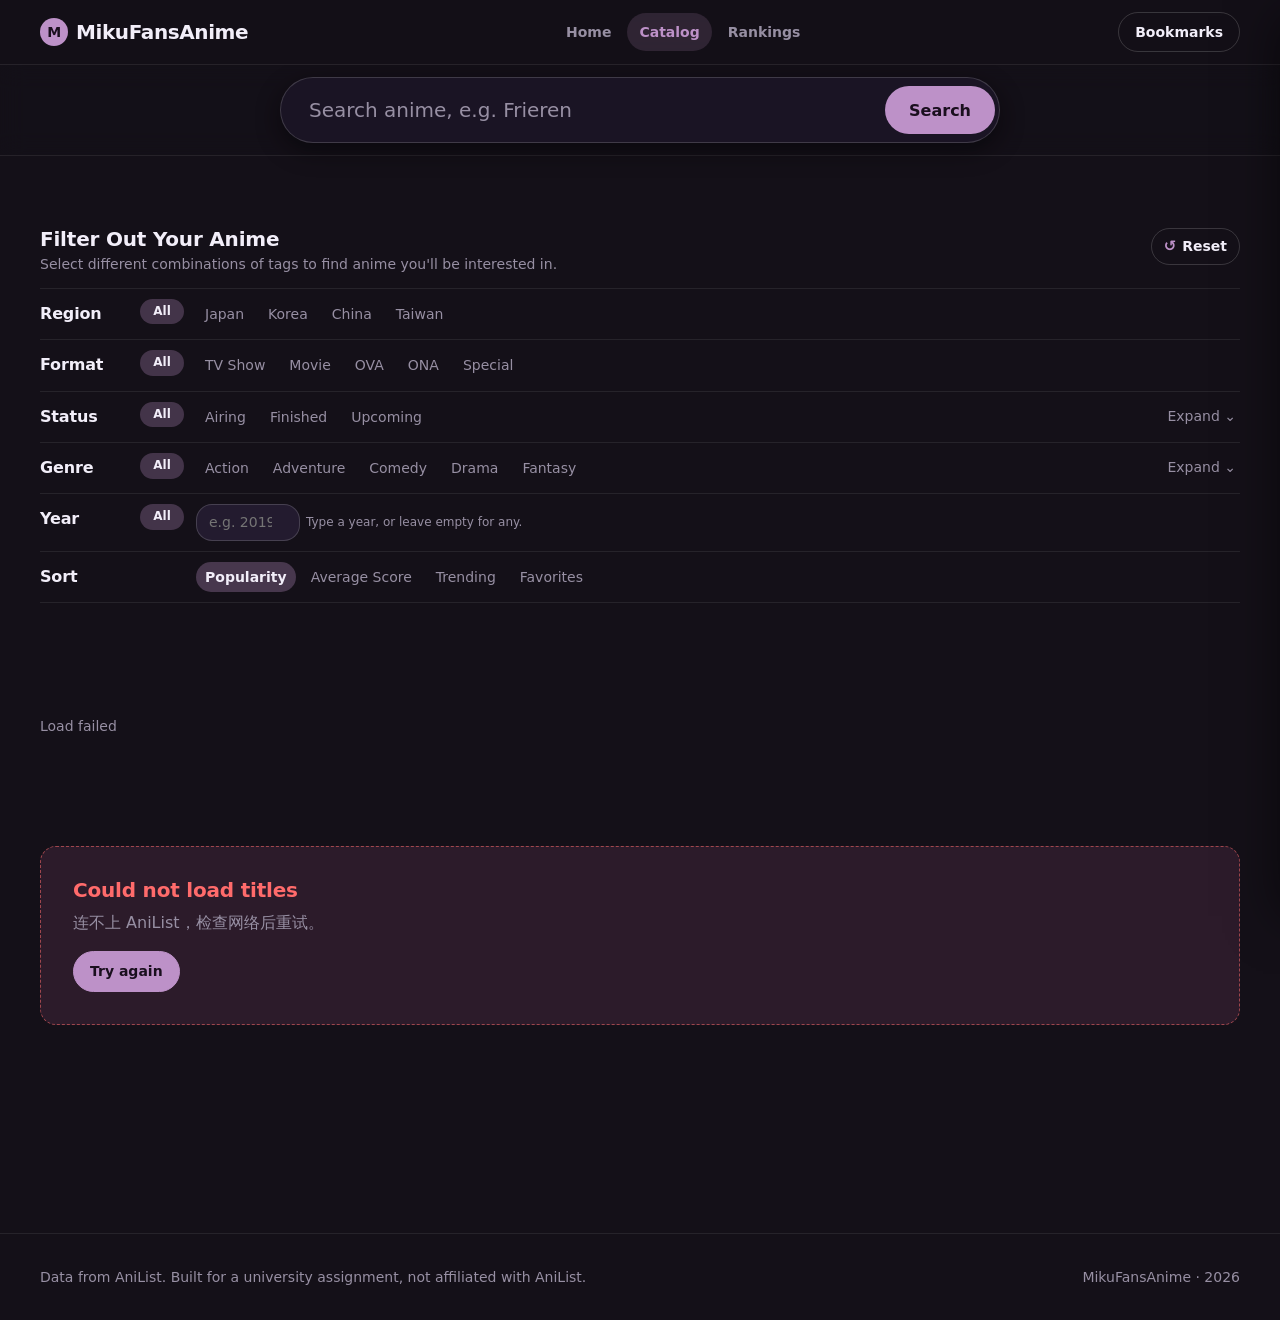
==== catalog.html @ da984020 "GSAP" ====
<!doctype html>
<html lang="en">
  <head>
    <meta charset="utf-8" />
    <meta name="viewport" content="width=device-width, initial-scale=1" />
    <title>Catalog · MikuFansAnime</title>
    <meta
      name="description"
      content="Search and filter anime by region, format, status, genre and year — live from AniList."
    />
    <link rel="stylesheet" href="css/tokens.css" />
    <link rel="stylesheet" href="css/style.css" />
  </head>
  <body>
    <a class="skip-link" href="#main">Skip to content</a>

    <!-- ============================================================ 顶栏（与首页同一套） -->
    <header class="site-header">
      <div class="site-header__inner">
        <a class="brand" href="index.html">
          <span class="brand__mark" aria-hidden="true">M</span>
          MikuFansAnime
        </a>

        <nav class="site-nav" aria-label="Main">
          <a class="site-nav__link" href="index.html">Home</a>
          <a class="site-nav__link" href="catalog.html" aria-current="page"
            >Catalog</a
          >
          <a class="site-nav__link" href="rankings.html">Rankings</a>
        </nav>

        <div class="header-actions">
          <button
            class="btn"
            type="button"
            id="open-bookmarks"
            aria-expanded="false"
            aria-controls="bookmark-drawer"
          >
            Bookmarks
          </button>
        </div>
      </div>
    </header>

    <!-- ============================================================ 搜索条
       首页那条是导航入口（action="catalog.html"），这里是真的搜索框。 -->
    <div class="search-bar">
      <div class="container">
        <form class="search" action="catalog.html" method="get" role="search">
          <label class="search__label" for="q">Search anime</label>
          <input
            class="search__input"
            id="q"
            name="q"
            type="search"
            placeholder="Search anime, e.g. Frieren"
            autocomplete="off"
          />
          <button class="search__submit" type="submit">Search</button>
        </form>
      </div>
    </div>

    <main id="main" class="container">
      <!-- ==================================================== 筛选区
        结构照 Figma HiFi「Filter Out Your Anime」：每行 = 组名 + All + 选项值，
        长行（Genre）折叠，Reset 在右上角。组名和值是两列，值不用胶囊边框。

        filters.js 在这一个容器上做事件委托：
          button[data-value]  → 选中该值，同组其它项 aria-pressed=false
          button[data-all]    → 清空这一组
          button[data-expand] → 切 aria-expanded + 行上的 data-expanded（不发请求）
          #year (input)       → 监听 change，不是 click
      -->
      <section class="filters" id="filters" aria-labelledby="filters-title">
        <div class="filters__head">
          <div class="filters__intro">
            <h1 class="filters__title" id="filters-title">
              Filter Out Your Anime
            </h1>
            <p class="filters__lede">
              Select different combinations of tags to find anime you'll be
              interested in.
            </p>
          </div>
          <button class="filters__reset" type="button" id="reset-filters">
            <span class="filters__reset-icon" aria-hidden="true">↺</span> Reset
          </button>
        </div>

        <div class="filters__row" data-group="country">
          <span class="filters__label" id="label-country">Region</span>
          <button
            class="filters__all"
            type="button"
            data-all="country"
            aria-pressed="true"
          >
            All
          </button>
          <div
            class="filters__options"
            role="group"
            aria-labelledby="label-country"
          >
            <button class="opt" type="button" data-value="JP" aria-pressed="false">Japan</button>
            <button class="opt" type="button" data-value="KR" aria-pressed="false">Korea</button>
            <button class="opt" type="button" data-value="CN" aria-pressed="false">China</button>
            <button class="opt" type="button" data-value="TW" aria-pressed="false">Taiwan</button>
          </div>
        </div>

        <div class="filters__row" data-group="format">
          <span class="filters__label" id="label-format">Format</span>
          <button
            class="filters__all"
            type="button"
            data-all="format"
            aria-pressed="true"
          >
            All
          </button>
          <div
            class="filters__options"
            role="group"
            aria-labelledby="label-format"
          >
            <button class="opt" type="button" data-value="TV" aria-pressed="false">TV Show</button>
            <button class="opt" type="button" data-value="MOVIE" aria-pressed="false">Movie</button>
            <button class="opt" type="button" data-value="OVA" aria-pressed="false">OVA</button>
            <button class="opt" type="button" data-value="ONA" aria-pressed="false">ONA</button>
            <button class="opt" type="button" data-value="SPECIAL" aria-pressed="false">Special</button>
          </div>
        </div>

        <div
          class="filters__row"
          data-group="status"
          data-collapsible="3"
          data-expanded="false"
        >
          <span class="filters__label" id="label-status">Status</span>
          <button
            class="filters__all"
            type="button"
            data-all="status"
            aria-pressed="true"
          >
            All
          </button>
          <div
            class="filters__options"
            role="group"
            aria-labelledby="label-status"
          >
            <button class="opt" type="button" data-value="RELEASING" aria-pressed="false">Airing</button>
            <button class="opt" type="button" data-value="FINISHED" aria-pressed="false">Finished</button>
            <button class="opt" type="button" data-value="NOT_YET_RELEASED" aria-pressed="false">Upcoming</button>
            <button class="opt" type="button" data-value="CANCELLED" aria-pressed="false">Cancelled</button>
          </div>
          <button
            class="filters__expand"
            type="button"
            data-expand="status"
            aria-expanded="false"
            aria-controls="label-status"
          >
            Expand <span class="filters__caret" aria-hidden="true">⌄</span>
          </button>
        </div>

        <!-- Genre 是长行：前 8 个直接显示，其余折叠。折叠是纯 CSS 的
             （data-expanded="false" 时 :nth-child(n+9) 隐藏），JS 只切属性。 -->
        <div
          class="filters__row"
          data-group="genre"
          data-collapsible="5"
          data-expanded="false"
        >
          <span class="filters__label" id="label-genre">Genre</span>
          <button
            class="filters__all"
            type="button"
            data-all="genre"
            aria-pressed="true"
          >
            All
          </button>
          <div
            class="filters__options"
            role="group"
            aria-labelledby="label-genre"
          >
            <button class="opt" type="button" data-value="Action" aria-pressed="false">Action</button>
            <button class="opt" type="button" data-value="Adventure" aria-pressed="false">Adventure</button>
            <button class="opt" type="button" data-value="Comedy" aria-pressed="false">Comedy</button>
            <button class="opt" type="button" data-value="Drama" aria-pressed="false">Drama</button>
            <button class="opt" type="button" data-value="Fantasy" aria-pressed="false">Fantasy</button>
            <button class="opt" type="button" data-value="Mystery" aria-pressed="false">Mystery</button>
            <button class="opt" type="button" data-value="Romance" aria-pressed="false">Romance</button>
            <button class="opt" type="button" data-value="Sci-Fi" aria-pressed="false">Sci-Fi</button>
            <button class="opt" type="button" data-value="Slice of Life" aria-pressed="false">Slice of Life</button>
            <button class="opt" type="button" data-value="Sports" aria-pressed="false">Sports</button>
            <button class="opt" type="button" data-value="Supernatural" aria-pressed="false">Supernatural</button>
            <button class="opt" type="button" data-value="Mecha" aria-pressed="false">Mecha</button>
            <button class="opt" type="button" data-value="Music" aria-pressed="false">Music</button>
            <button class="opt" type="button" data-value="Horror" aria-pressed="false">Horror</button>
            <button class="opt" type="button" data-value="Psychological" aria-pressed="false">Psychological</button>
            <button class="opt" type="button" data-value="Thriller" aria-pressed="false">Thriller</button>
          </div>
          <button
            class="filters__expand"
            type="button"
            data-expand="genre"
            aria-expanded="false"
            aria-controls="label-genre"
          >
            Expand <span class="filters__caret" aria-hidden="true">⌄</span>
          </button>
        </div>

        <!-- 年份故意偏离设计稿：稿里是 2026→2005 一长串 + Expand，
             PRD 评审第 19 条要求「year selection → type-in box instead of list」。
             这是 20 条评论之一，不改就是「未回应 PRD 反馈」上限 69%。 -->
        <div class="filters__row" data-group="year">
          <span class="filters__label" id="label-year">Year</span>
          <button
            class="filters__all"
            type="button"
            data-all="year"
            aria-pressed="true"
          >
            All
          </button>
          <div class="filters__options" role="group" aria-labelledby="label-year">
            <label class="visually-hidden" for="year"
              >Release year, four digits</label
            >
            <input
              class="filters__number"
              id="year"
              type="number"
              inputmode="numeric"
              min="1960"
              max="2026"
              step="1"
              placeholder="e.g. 2019"
            />
            <span class="filters__hint">Type a year, or leave empty for any.</span>
          </div>
        </div>

        <!-- Sort 没有可用的 All：它总有一个值（默认 Popularity） -->
        <div class="filters__row" data-group="sort">
          <span class="filters__label" id="label-sort">Sort</span>
          <span class="filters__all is-static" aria-hidden="true">All</span>
          <div class="filters__options" role="group" aria-labelledby="label-sort">
            <button class="opt" type="button" data-value="popular" aria-pressed="true">Popularity</button>
            <button class="opt" type="button" data-value="score" aria-pressed="false">Average Score</button>
            <button class="opt" type="button" data-value="trending" aria-pressed="false">Trending</button>
            <button class="opt" type="button" data-value="favourites" aria-pressed="false">Favorites</button>
          </div>
        </div>
      </section>

      <!-- 结果头：条数（role=status，筛选后读屏也能听到变化） -->
      <div class="catalog-head">
        <p
          class="result-count"
          id="result-count"
          role="status"
          aria-live="polite"
        >
          Loading…
        </p>
      </div>

      <!-- 渲染进这个 .grid；四态用 data-state 表达（loading / success / error / empty） -->
      <div
        class="grid"
        id="catalog-grid"
        data-state="loading"
        aria-busy="true"
      ></div>

      <div class="load-more-wrap">
        <button class="btn load-more" type="button" id="load-more" hidden>
          Load more
        </button>
      </div>
    </main>

    <footer class="site-footer">
      <div class="container site-footer__inner">
        <p>
          Data from <a href="https://anilist.co" rel="noopener">AniList</a>.
          Built for a university assignment, not affiliated with AniList.
        </p>
        <p>MikuFansAnime · 2026</p>
      </div>
    </footer>

    <!-- 收藏抽屉结构同首页；行为在 js/bookmarks.js -->
    <aside
      class="drawer"
      id="bookmark-drawer"
      data-open="false"
      aria-labelledby="drawer-title"
      inert
    >
      <div class="drawer__head">
        <h2 class="drawer__title" id="drawer-title">Bookmarks</h2>
        <button class="btn drawer__close" type="button" id="close-bookmarks">
          Close
        </button>
      </div>
      <ul class="drawer__list" id="bookmark-list">
        <li class="drawer__empty">
          Nothing saved yet. Tap Bookmark on any card.
        </li>
      </ul>
    </aside>
    <button
      class="drawer-backdrop"
      type="button"
      id="bookmark-backdrop"
      aria-label="Close bookmarks"
      hidden
    ></button>

    <nav class="tabbar" aria-label="Mobile">
      <a class="tabbar__item" href="index.html">
        <span class="tabbar__icon" aria-hidden="true">◆</span>
        Home
      </a>
      <a class="tabbar__item" href="catalog.html" aria-current="page">
        <span class="tabbar__icon" aria-hidden="true">▤</span>
        Catalog
      </a>
      <a class="tabbar__item" href="rankings.html">
        <span class="tabbar__icon" aria-hidden="true">▮</span>
        Rankings
      </a>
      <button class="tabbar__item" type="button" id="open-bookmarks-tab">
        <span class="tabbar__icon" aria-hidden="true">★</span>
        Saved
      </button>
    </nav>

    <!-- catalog.js pulls in filters.js and bookmarks.js, so this is the only
         module the page needs; a second tag would boot the same graph twice. -->
    <script src="vendor/gsap.min.js"></script>
    <script src="vendor/ScrollTrigger.min.js"></script>
    <script src="vendor/MotionPathPlugin.min.js"></script>
    <script src="vendor/Draggable.min.js"></script>
    <script type="module" src="js/motion.js"></script>
    <script type="module" src="js/catalog.js"></script>
  </body>
</html>
---- css/tokens.css ----
/* css/tokens.css —— 设计 token（S2 骨架）
 * 只放「值」，不放任何选择器以外的规则。改视觉先改这里，别去 style.css 里翻魔法数。
 * 8px 间距刻度；正文色 #978FA3 来自 PLAN.md:103（与 Handoff 一致）。
 * 断点写死在媒体查询里（CSS 变量不能用在媒体查询条件中）：<600 移动 / 600–991 平板 / ≥992 桌面。
 */

:root {
  /* ---- 颜色角色（对齐已交 PRD / Figma 设计系统：bg #141018 / surface #1A1424 / accent #BD91C8）---- */
  --bg: #141018; /* 页面底色 */
  --bg-soft: #17121F; /* 分段底色（hero 下方过渡），落在 bg 与 surface 之间 */
  --surface: #1A1424; /* 卡片、面板 */
  --surface-2: #231B2F; /* 悬停、输入框，比 surface 提一档 */
  --line: rgba(255, 255, 255, 0.08);
  --line-strong: rgba(255, 255, 255, 0.16);

  --text: #f2eef9; /* 主文字：标题、正文重点 */
  --text-muted: #978fa3; /* 正文 / 次要信息（PLAN.md:103 指定，与 bg/surface 均 ≥ 4.5:1） */
  --text-dim: #6f6880; /* 占位、禁用 */

  --accent: #BD91C8; /* 主强调：按钮、分数、当前页（PRD accent） */
  --accent-soft: rgba(189, 145, 200, 0.16);
  --accent-ink: #1A0F1E; /* 强调色上的文字：深墨，保证对比 */
  --focus: #8b7bf7; /* 焦点环，别跟强调色混用 */
  --ok: #4ec9a4;
  --warn: #f0b456;
  --danger: #ff6b6b;

  /* ---- 间距（8px 刻度）---- */
  --sp-1: 4px;
  --sp-2: 8px;
  --sp-3: 12px;
  --sp-4: 16px;
  --sp-5: 24px;
  --sp-6: 32px;
  --sp-7: 48px;
  --sp-8: 64px;
  --sp-9: 96px;

  /* ---- 字号 / 行高 ---- */
  --fs-xs: 12px;
  --fs-sm: 14px;
  --fs-md: 16px;
  --fs-lg: 20px;
  --fs-xl: clamp(24px, 2.4vw, 32px);
  --fs-2xl: clamp(32px, 4vw, 48px);
  --fs-3xl: clamp(40px, 6vw, 72px);

  --lh-tight: 1.15;
  --lh-snug: 1.35;
  --lh-body: 1.6;

  --tracking-wide: 0.08em;

  /* ---- 圆角 / 阴影 ---- */
  --r-sm: 6px;
  --r-md: 10px;
  --r-lg: 16px;
  --r-pill: 999px;

  --shadow-1: 0 1px 2px rgba(0, 0, 0, 0.4);
  --shadow-2: 0 8px 24px rgba(0, 0, 0, 0.45);
  --shadow-3: 0 16px 48px rgba(0, 0, 0, 0.55);

  /* ---- 布局 ---- */
  --container: 1200px;
  --gutter: var(--sp-5); /* 移动端由媒体查询降到 16px */
  --header-h: 64px;
  --tabbar-h: 56px; /* 移动底部 tab bar 高度，body 要给它留 padding */
  --card-cover-ratio: 2 / 3; /* PRD #08：封面统一 2:3 */

  /* ---- 层级 ---- */
  --z-header: 100;
  --z-tabbar: 100;
  --z-drawer: 200;
  --z-toast: 300;

  /* ---- 动效（GSAP 接管后仍复用这些时长做 CSS 过渡）---- */
  --t-fast: 120ms;
  --t-base: 200ms;
  --t-slow: 320ms;
  --ease: cubic-bezier(0.2, 0.6, 0.2, 1);

  /* ---- 字体 ---- */
  --font-sans: "Inter", "Segoe UI", "Noto Sans SC", system-ui, -apple-system, sans-serif;
  --font-display: "Space Grotesk", "Inter", "Segoe UI", system-ui, sans-serif;
}

/* 系统偏好减少动效：所有过渡退化，GSAP 那边另有一段判断（motion.js） */
@media (prefers-reduced-motion: reduce) {
  :root {
    --t-fast: 0ms;
    --t-base: 0ms;
    --t-slow: 0ms;
  }
}
---- css/style.css ----
/* css/style.css —— 排版、组件、四态、响应式（S3 骨架）
 * 依赖 tokens.css，只用变量，不写死颜色/间距。
 * 结构对应 index.html：header / hero / 四段 section / footer / 移动 tab bar / 收藏抽屉。
 */

/* ---------------------------------------------------------------- reset-lite */
*,
*::before,
*::after {
  box-sizing: border-box;
}

html {
  -webkit-text-size-adjust: 100%;
  color-scheme: dark;
}

body,
h1,
h2,
h3,
h4,
p,
figure,
ul,
ol {
  margin: 0;
}

ul,
ol {
  padding: 0;
  list-style: none;
}

img {
  display: block;
  max-width: 100%;
  height: auto;
}

button,
input,
select,
textarea {
  font: inherit;
  color: inherit;
}

a {
  color: inherit;
  text-decoration: none;
}

:focus-visible {
  outline: 2px solid var(--focus);
  outline-offset: 2px;
  border-radius: var(--r-sm);
}

/* ---------------------------------------------------------------- 基础排版 */
body {
  min-height: 100dvh;
  background: var(--bg);
  color: var(--text-muted);
  font-family: var(--font-sans);
  font-size: var(--fs-md);
  line-height: var(--lh-body);
  /* 移动端底部 tab bar 会压住内容 */
  padding-block-end: calc(var(--tabbar-h) + var(--sp-4));
}

h1,
h2,
h3 {
  color: var(--text);
  font-family: var(--font-display);
  line-height: var(--lh-tight);
  font-weight: 650;
  letter-spacing: -0.01em;
}

.container {
  width: min(100% - 2 * var(--gutter), var(--container));
  margin-inline: auto;
}

.visually-hidden {
  position: absolute;
  width: 1px;
  height: 1px;
  margin: -1px;
  padding: 0;
  overflow: hidden;
  clip-path: inset(50%);
  white-space: nowrap;
  border: 0;
}

.skip-link {
  position: absolute;
  top: -100%;
  left: var(--sp-4);
  z-index: var(--z-toast);
  padding: var(--sp-2) var(--sp-4);
  background: var(--accent);
  color: var(--accent-ink);
  border-radius: var(--r-md);
  font-weight: 600;
}

.skip-link:focus {
  top: var(--sp-2);
}

/* ---------------------------------------------------------------- 顶栏 */
.site-header {
  position: sticky;
  top: 0;
  z-index: var(--z-header);
  min-height: var(--header-h);
  display: flex;
  align-items: center;
  background: color-mix(in srgb, var(--bg) 82%, transparent);
  backdrop-filter: blur(12px);
  border-block-end: 1px solid var(--line);
}

.site-header__inner {
  display: flex;
  align-items: center;
  gap: var(--sp-5);
  width: min(100% - 2 * var(--gutter), var(--container));
  margin-inline: auto;
  padding-block: var(--sp-3);
}

.brand {
  display: inline-flex;
  align-items: center;
  gap: var(--sp-2);
  color: var(--text);
  font-family: var(--font-display);
  font-size: var(--fs-lg);
  font-weight: 700;
  letter-spacing: -0.02em;
}

.brand__mark {
  display: grid;
  place-items: center;
  width: 28px;
  height: 28px;
  border-radius: 50%;
  background: var(--accent);
  color: var(--accent-ink);
  font-size: var(--fs-sm);
  font-weight: 800;
}

.site-nav {
  display: none; /* 移动端靠 tab bar，桌面端才出链接 */
  gap: var(--sp-1);
  margin-inline-start: auto;
}

.site-nav__link {
  padding: var(--sp-2) var(--sp-3);
  border-radius: var(--r-pill);
  color: var(--text-muted);
  font-size: var(--fs-sm);
  font-weight: 550;
  transition: color var(--t-fast) var(--ease), background-color var(--t-fast) var(--ease);
}

.site-nav__link:hover {
  color: var(--text);
  background: var(--surface);
}

.site-nav__link[aria-current="page"] {
  color: var(--accent);
  background: var(--accent-soft);
}

/* 顶部「收藏」入口：可见文字 + aria-pressed（PRD #05） */
.header-actions {
  display: flex;
  align-items: center;
  gap: var(--sp-2);
  margin-inline-start: auto;
}

.btn {
  display: inline-flex;
  align-items: center;
  justify-content: center;
  gap: var(--sp-2);
  min-height: 40px;
  padding: var(--sp-2) var(--sp-4);
  border: 1px solid var(--line-strong);
  border-radius: var(--r-pill);
  background: transparent;
  color: var(--text);
  font-size: var(--fs-sm);
  font-weight: 600;
  cursor: pointer;
  transition: background-color var(--t-fast) var(--ease), border-color var(--t-fast) var(--ease),
    color var(--t-fast) var(--ease);
}

.btn:hover {
  background: var(--surface-2);
  border-color: var(--line-strong);
}

.btn--accent {
  background: var(--accent);
  border-color: var(--accent);
  color: var(--accent-ink);
}

.btn--accent:hover {
  background: color-mix(in srgb, var(--accent) 88%, white);
}

.btn[aria-pressed="true"] {
  background: var(--accent-soft);
  border-color: var(--accent);
  color: var(--accent);
}

/* ---------------------------------------------------------------- Hero + 搜索 */
.hero {
  padding-block: var(--sp-7) var(--sp-6);
  background: radial-gradient(120% 120% at 50% 0%, var(--bg-soft) 0%, var(--bg) 60%);
  border-block-end: 1px solid var(--line);
}

.hero__eyebrow {
  display: inline-block;
  margin-block-end: var(--sp-3);
  padding: var(--sp-1) var(--sp-3);
  border: 1px solid var(--line-strong);
  border-radius: var(--r-pill);
  color: var(--text-muted);
  font-size: var(--fs-xs);
  letter-spacing: var(--tracking-wide);
  text-transform: uppercase;
}

.hero__title {
  max-width: 18ch;
  font-size: var(--fs-3xl);
  letter-spacing: -0.03em;
}

.hero__lede {
  max-width: 56ch;
  margin-block-start: var(--sp-3);
  font-size: var(--fs-lg);
  line-height: var(--lh-snug);
}

/* 搜索条：PRD #13 要求移动端搜索常驻。
 * sticky 必须挂在 .search-bar 上、且它是 body 直系子元素（在 .hero 之外）——
 * 以前把 sticky 挂在 .hero 内的 .search 上，hero 一滚出视口，搜索就跟着走了。
 * top 用顶栏高度变量（--header-h 64）对齐，顶栏固定在 0，不然会压住半行。 */
.search-bar {
  position: sticky;
  top: var(--header-h);
  z-index: calc(var(--z-header) - 1);
  padding-block: var(--sp-3);
  background: color-mix(in srgb, var(--bg) 88%, transparent);
  backdrop-filter: blur(12px);
  border-block-end: 1px solid var(--line);
}

.search-bar > .container {
  display: flex;
  justify-content: center;
}

/* 搜索框：PRD #20 —— 桌面宽 ≥640px、高 56px、字号 20px */
.search {
  flex: 1 1 auto;
  display: flex;
  gap: var(--sp-2);
  align-items: center;
  width: 100%;
  max-width: 720px;
  padding: var(--sp-1);
  background: var(--surface);
  border: 1px solid var(--line-strong);
  border-radius: var(--r-pill);
  box-shadow: var(--shadow-2);
}

.search:focus-within {
  border-color: var(--focus);
  box-shadow: var(--shadow-2), 0 0 0 3px color-mix(in srgb, var(--focus) 30%, transparent);
}

.search__label {
  position: absolute;
  width: 1px;
  height: 1px;
  overflow: hidden;
  clip-path: inset(50%);
}

.search__input {
  flex: 1 1 auto;
  min-width: 0;
  height: 56px;
  padding-inline: var(--sp-5);
  border: 0;
  border-radius: var(--r-pill);
  background: transparent;
  color: var(--text);
  font-size: var(--fs-lg); /* PRD #20：20px */
}

.search__input::placeholder {
  color: var(--text-muted);
}

.search__submit {
  min-height: 48px;
  padding-inline: var(--sp-5);
  border: 0;
  border-radius: var(--r-pill);
  background: var(--accent);
  color: var(--accent-ink);
  font-size: var(--fs-md);
  font-weight: 650;
  cursor: pointer;
}

.search__submit:hover {
  background: color-mix(in srgb, var(--accent) 88%, white);
}

/* ---------------------------------------------------------------- 四段 */
main {
  display: flex;
  flex-direction: column;
  gap: var(--sp-8);
  padding-block: var(--sp-7);
}

.section__head {
  display: flex;
  align-items: baseline;
  gap: var(--sp-3);
  margin-block-end: var(--sp-4);
}

.section__title {
  font-size: var(--fs-xl);
}

.section__hint {
  color: var(--text-muted);
  font-size: var(--fs-sm);
}

.section__more {
  margin-inline-start: auto;
  color: var(--text-muted);
  font-size: var(--fs-sm);
  font-weight: 600;
}

.section__more:hover {
  color: var(--accent);
}

/* ---------------------------------------------------------------- 卡片网格 */
.grid {
  display: grid;
  grid-template-columns: repeat(1, minmax(0, 1fr));
  gap: var(--gutter);
}

/* 错误 / 空态面板横跨整行，别只占一格（1 列时 1 / -1 就是整行，无害） */
.grid[data-state="error"] > .state,
.grid[data-state="empty"] > .state {
  grid-column: 1 / -1;
}

.card {
  position: relative;
  display: flex;
  flex-direction: column;
  background: var(--surface);
  border: 1px solid var(--line);
  border-radius: var(--r-lg);
  overflow: hidden;
  transition: transform var(--t-base) var(--ease), border-color var(--t-base) var(--ease),
    box-shadow var(--t-base) var(--ease);
}

.card:hover,
.card:focus-within {
  transform: translateY(-2px);
  border-color: var(--line-strong);
  box-shadow: var(--shadow-2);
}

.card__link {
  display: flex;
  flex-direction: column;
  flex: 1;
}

.card__cover {
  aspect-ratio: var(--card-cover-ratio); /* PRD #08：统一 2:3 */
  width: 100%;
  object-fit: cover;
  background: var(--surface-2);
}

.card__body {
  display: flex;
  flex-direction: column;
  gap: var(--sp-1);
  padding: var(--sp-3) var(--sp-3) var(--sp-4);
}

.card__title {
  display: -webkit-box;
  -webkit-line-clamp: 2;
  -webkit-box-orient: vertical;
  overflow: hidden;
  font-family: var(--font-sans);
  font-size: var(--fs-md);
  font-weight: 600;
  line-height: var(--lh-snug);
}

.card__meta {
  display: flex;
  align-items: center;
  gap: var(--sp-2);
  color: var(--text-muted);
  font-size: var(--fs-sm);
}

.card__score {
  color: var(--accent);
  font-weight: 700;
  font-variant-numeric: tabular-nums;
}

.card__format {
  padding-inline: var(--sp-2);
  border: 1px solid var(--line);
  border-radius: var(--r-sm);
  font-size: var(--fs-xs);
  letter-spacing: 0.04em;
}

/* 收藏按钮：可见文字（PRD #05），不做右下角浮动图标 */
.card__save {
  margin: 0 var(--sp-3) var(--sp-3);
  min-height: 36px;
  border: 1px solid var(--line-strong);
  border-radius: var(--r-pill);
  background: transparent;
  color: var(--text-muted);
  font-size: var(--fs-sm);
  font-weight: 600;
  cursor: pointer;
  transition: color var(--t-fast) var(--ease), border-color var(--t-fast) var(--ease),
    background-color var(--t-fast) var(--ease);
}

.card__save:hover {
  color: var(--text);
  background: var(--surface-2);
}

.card__save[aria-pressed="true"] {
  border-color: var(--accent);
  background: var(--accent-soft);
  color: var(--accent);
}

/* ---------------------------------------------------------------- 四态 */
/* loading：骨架卡，尺寸与真卡片一致，避免加载完跳动 */
.card--skeleton {
  pointer-events: none;
}

.card--skeleton .card__cover,
.card--skeleton .skeleton-line {
  background: linear-gradient(100deg, var(--surface-2) 20%, #2c2339 40%, var(--surface-2) 60%);
  background-size: 220% 100%;
  animation: shimmer 1.4s linear infinite;
}

.skeleton-line {
  height: 12px;
  margin-inline: var(--sp-3);
  border-radius: var(--r-sm);
}

.skeleton-line + .skeleton-line {
  margin-block-start: var(--sp-2);
}

.skeleton-line--short {
  width: 45%;
}

@keyframes shimmer {
  from {
    background-position: 120% 0;
  }
  to {
    background-position: -120% 0;
  }
}

@media (prefers-reduced-motion: reduce) {
  .card--skeleton .card__cover,
  .card--skeleton .skeleton-line {
    animation: none;
  }
}

/* success 无额外样式；error / empty 共用面板 */
.state {
  display: grid;
  gap: var(--sp-2);
  justify-items: start;
  padding: var(--sp-6);
  background: var(--surface);
  border: 1px dashed var(--line-strong);
  border-radius: var(--r-lg);
  
}

.state__title {
  font-size: var(--fs-lg);
}

.state__message {
  max-width: 60ch;
  color: var(--text-muted);
}

.state--error {
  border-color: color-mix(in srgb, var(--danger) 55%, transparent);
  background: color-mix(in srgb, var(--danger) 8%, var(--surface));
}

.state--error .state__title {
  color: var(--danger);
}

.state__action {
  margin-block-start: var(--sp-2);
}

/* ---------------------------------------------------------------- 收藏抽屉（PRD #06）*/
.drawer {
  position: fixed;
  inset-block: 0;
  inset-inline-end: 0;
  z-index: var(--z-drawer);
  width: min(380px, 100%);
  display: flex;
  flex-direction: column;
  gap: var(--sp-3);
  padding: var(--sp-5);
  background: var(--bg-soft);
  border-inline-start: 1px solid var(--line-strong);
  box-shadow: var(--shadow-3);
  overflow-y: auto;
  transform: translateX(100%);
  transition: transform var(--t-base) var(--ease);
}

.drawer[data-open="true"] {
  transform: translateX(0);
}

.drawer__head {
  display: flex;
  align-items: center;
  gap: var(--sp-3);
}

.drawer__title {
  font-size: var(--fs-lg);
}

.drawer__close {
  margin-inline-start: auto;
}

.drawer__list {
  display: grid;
  gap: var(--sp-2);
}

.drawer__empty {
  color: var(--text-muted);
}

.drawer-backdrop {
  position: fixed;
  inset: 0;
  z-index: calc(var(--z-drawer) - 1);
  background: rgba(0, 0, 0, 0.55);
  border: 0;
  cursor: pointer;
}

/* ---------------------------------------------------------------- 移动 tab bar */
/* 层级：--z-tabbar 100 < --z-drawer 200，抽屉/遮罩打开时盖住它；不跟 header 抢层。
 * 只有 <600 存在（≥600 的媒体查询里 display:none），不靠 JS 挂载。 */
.tabbar {
  position: fixed;
  inset-block-end: 0;
  inset-inline: 0;
  z-index: var(--z-tabbar);
  display: grid;
  grid-template-columns: repeat(4, 1fr);
  min-height: var(--tabbar-h);
  padding-block-end: env(safe-area-inset-bottom, 0);
  background: color-mix(in srgb, var(--bg) 92%, transparent);
  backdrop-filter: blur(12px);
  border-block-start: 1px solid var(--line);
}

.tabbar__item {
  display: flex;
  flex-direction: column;
  align-items: center;
  justify-content: center;
  gap: 2px;
  padding-block: var(--sp-2);
  border: 0;
  background: transparent;
  color: var(--text-muted);
  font-size: var(--fs-xs);
  font-weight: 600;
  cursor: pointer;
}

.tabbar__item[aria-current="page"] {
  color: var(--accent);
}

.tabbar__icon {
  font-size: 18px;
  line-height: 1;
}

/* ---------------------------------------------------------------- 页脚 */
.site-footer {
  padding-block: var(--sp-6);
  border-block-start: 1px solid var(--line);
  color: var(--text-muted);
  font-size: var(--fs-sm);
}

.site-footer__inner {
  display: flex;
  flex-wrap: wrap;
  gap: var(--sp-3);
  align-items: center;
  justify-content: space-between;
}

/* ---------------------------------------------------------------- 响应式 */
/* 移动端：搜索 → Top Rated → Weekly（PRD #12，用 order 调，不复制 DOM） */
@media (max-width: 599px) {
  :root {
    --gutter: var(--sp-4);
  }

  .section--weekly {
    order: 2;
  }

  .section--toprated {
    order: 1;
  }

  .section--tv,
  .section--movies {
    order: 3;
  }

  /* 移动端段头：标题独占一行，副标题 + See all 排第二行，不然三块各折两三行 */
  .section__head {
    flex-wrap: wrap;
    row-gap: var(--sp-1);
  }

  .section__title {
    flex: 1 1 100%;
  }

  .section__hint {
    flex: 1 1 auto;
  }

  /* tab bar 遮挡兜底：body 已留 --tabbar-h + 16（footer 也够），main 再补一段，
     保证最后一张卡的 Bookmark 按钮不贴着 bar。 */
  main {
    padding-block-end: calc(var(--tabbar-h) + var(--sp-4));
  }

  /* sticky 搜索条压在顶栏下面，别让它盖住 header 的下边线 */
  .search-bar {
    box-shadow: 0 1px 0 var(--line);
  }
}

/* ≥600：平板双列，tab bar 收起，桌面导航出现 */
@media (min-width: 600px) {
  body {
    padding-block-end: 0;
  }

  .tabbar {
    display: none;
  }

  .site-nav {
    display: flex;
  }

  .grid {
    grid-template-columns: repeat(2, minmax(0, 1fr));
  }

  .hero {
    padding-block: var(--sp-8) var(--sp-7);
  }

  .hero__title {
    max-width: 24ch;
  }
}

/* ≥992：桌面三列 */
@media (min-width: 992px) {
  :root {
    --gutter: var(--sp-5);
  }

  .grid {
    grid-template-columns: repeat(3, minmax(0, 1fr));
  }

  main {
    gap: var(--sp-9);
  }
}

/* 大屏：六列（HiFi 稿与 PLAN.md 都按 6 列记，1440 上也是 6 不是 5）
 * 1200 容器 / 6 列 → 每张约 180px；标题靠 .card__title 的 2 行 clamp 兜住 */
@media (min-width: 1280px) {
  .grid {
    grid-template-columns: repeat(6, minmax(0, 1fr));
  }

  /* 首页前两段是 4 张横向条（设计稿里 Weekly 与 Ranks 并排、各占一半），
   * 6 列会空出两格，这里单独压回 4 列；TV / Movies 仍是 6 列。 */
  .grid[data-section="weekly"],
  .grid[data-section="topRated"] {
    grid-template-columns: repeat(4, minmax(0, 1fr));
  }
}

/* ================================================================ Catalog 页

   结构照 Figma HiFi「Filter Out Your Anime」：一行 = 组名 | All | 选项值 | Expand。
   选项默认只是文字（不画框），只有选中的那个变成胶囊。
   状态全在 JS 里，CSS 只认三个钩子：aria-pressed、aria-expanded、data-expanded。 */

.filters {
  margin-block: var(--sp-5) var(--sp-4);
}

.filters__head {
  display: flex;
  align-items: flex-start;
  justify-content: space-between;
  gap: var(--sp-4);
  margin-block-end: var(--sp-3);
}

.filters__title {
  margin: 0;
  font-size: var(--fs-lg);
  font-weight: 700;
  letter-spacing: -0.01em;
}

.filters__lede {
  max-width: 60ch;
  margin: 2px 0 0;
  color: var(--text-muted);
  font-size: var(--fs-sm);
}

.filters__reset {
  flex: 0 0 auto;
  display: inline-flex;
  align-items: center;
  gap: 6px;
  padding: 6px 12px;
  border: 1px solid var(--line-strong);
  border-radius: 999px;
  background: transparent;
  color: var(--text);
  font: inherit;
  font-size: var(--fs-sm);
  font-weight: 600;
  cursor: pointer;
  transition: border-color var(--t-base) var(--ease);
}

.filters__reset:hover {
  border-color: var(--accent);
}

.filters__reset:focus-visible {
  outline: 2px solid var(--accent);
  outline-offset: 2px;
}

.filters__reset-icon {
  color: var(--accent);
  font-size: 15px;
  line-height: 1;
}

/* 一行四列：组名（固定宽）· All · 选项 · Expand */
.filters__row {
  display: grid;
  grid-template-columns: 5.5rem 2.75rem minmax(0, 1fr) auto;
  align-items: start;
  gap: var(--sp-2) var(--sp-3);
  padding-block: 10px;
  border-top: 1px solid var(--line);
}

.filters__row:last-child {
  border-bottom: 1px solid var(--line);
}

.filters__label {
  padding-block-start: 2px;
  color: var(--text);
  font-size: var(--fs-md);
  font-weight: 700;
  letter-spacing: -0.01em;
}

/* All：整页唯一的实心胶囊，一点清空这一组 */
.filters__all {
  justify-self: start;
  min-width: 2.75rem;
  padding: 2px 10px;
  border: 0;
  border-radius: 999px;
  background: color-mix(in srgb, var(--accent) 28%, transparent);
  color: var(--text);
  font: inherit;
  font-size: var(--fs-xs);
  font-weight: 700;
  line-height: 1.8;
  cursor: pointer;
}

.filters__all[aria-pressed="false"] {
  background: transparent;
  color: var(--text-muted);
  box-shadow: inset 0 0 0 1px var(--line-strong);
}

/* Sort 没有 All：留出同宽的占位，四列才对得齐 */
.filters__all.is-static {
  visibility: hidden;
}

.filters__all:focus-visible {
  outline: 2px solid var(--accent);
  outline-offset: 2px;
}

.filters__options {
  display: flex;
  flex-wrap: wrap;
  align-items: center;
  gap: 2px 6px;
  min-width: 0;
}

/* 选项：默认是文字，只有 aria-pressed="true" 才变成胶囊 */
.opt {
  padding: 4px 9px;
  border: 0;
  border-radius: 999px;
  background: transparent;
  color: var(--text-muted);
  font: inherit;
  font-size: var(--fs-sm);
  font-weight: 500;
  cursor: pointer;
  transition: color var(--t-base) var(--ease),
    background-color var(--t-base) var(--ease);
}

.opt:hover {
  color: var(--text);
  background: var(--surface-2);
}

.opt:focus-visible {
  outline: 2px solid var(--accent);
  outline-offset: 2px;
}

.opt[aria-pressed="true"] {
  background: color-mix(in srgb, var(--accent) 30%, transparent);
  color: var(--text);
  font-weight: 700;
}

/* 折叠行：data-collapsible 的值就是「收起时露几个」，纯 CSS，JS 只切 data-expanded。
   5 = Genre 露 5 个，3 = Status 露 3 个。评审原话是「一次给太多选择」，
   所以默认露出的数量比设计稿更少，而不是持平。 */
.filters__row[data-collapsible="5"][data-expanded="false"] .opt:nth-child(n + 6),
.filters__row[data-collapsible="3"][data-expanded="false"] .opt:nth-child(n + 4) {
  display: none;
}

.filters__expand {
  justify-self: end;
  padding: 3px 4px;
  border: 0;
  background: transparent;
  color: var(--text-muted);
  font: inherit;
  font-size: var(--fs-sm);
  cursor: pointer;
}

.filters__expand:hover {
  color: var(--text);
}

.filters__expand:focus-visible {
  outline: 2px solid var(--accent);
  outline-offset: 2px;
}

.filters__caret {
  display: inline-block;
  transition: transform var(--t-base) var(--ease);
}

.filters__expand[aria-expanded="true"] .filters__caret {
  transform: rotate(180deg);
}

/* 年份：输入框，不是一长串年份列表（PRD #19）。
   11ch + min-width：再窄 placeholder 会被截断。 */
.filters__number {
  width: 11ch;
  min-width: 104px;
  padding: 6px 12px;
  border: 1px solid var(--line-strong);
  border-radius: var(--r-lg);
  background: var(--surface-2);
  color: var(--text);
  font: inherit;
  font-size: var(--fs-sm);
}

.filters__number:focus-visible {
  border-color: var(--accent);
}

.filters__hint {
  color: var(--text-muted);
  font-size: var(--fs-xs);
}

/* 结果头：只剩条数（Reset 已经搬进筛选区右上角） */
.catalog-head {
  margin-block-end: var(--sp-3);
}

.result-count {
  color: var(--text-muted);
  font-size: var(--fs-sm);
  font-variant-numeric: tabular-nums;
}

/* Load more：靠 [hidden] 控制显示，别用 display:none 的类名，否则 JS 要同步两处 */
.load-more-wrap {
  display: flex;
  justify-content: center;
  margin-block: var(--sp-6);
}

.load-more[hidden] {
  display: none;
}

@media (max-width: 599px) {
  /* 窄屏：组名和 All 一行，选项整行铺开，Expand 落在最后一行右侧 */
  .filters__row {
    grid-template-columns: auto minmax(0, 1fr);
  }

  .filters__label {
    grid-column: 1;
    grid-row: 1;
  }

  .filters__all {
    grid-column: 2;
    grid-row: 1;
    justify-self: start;
  }

  .filters__options {
    grid-column: 1 / -1;
    grid-row: 2;
  }

  .filters__expand {
    grid-column: 1 / -1;
    grid-row: 3;
  }
}

/* =================================================================== 详情页 */

.back-link { display:inline-flex; gap:.35rem; align-items:center; margin-block: var(--sp-4) var(--sp-3); color: var(--text-muted); font-size:.875rem; text-decoration:none; }
.back-link:hover { color: var(--text); }

.detail { display:grid; gap: var(--sp-4); grid-template-columns: 1fr; }
.detail[hidden] { display:none; }
.detail__media { position:relative; }
.detail__cover { width:100%; height:auto; aspect-ratio:2 / 3; object-fit:cover; border-radius:14px; border:1px solid var(--line); background: var(--surface); }
.detail__title { margin:0 0 .5rem; font-size: clamp(1.6rem, 3.4vw, 2.4rem); line-height:1.15; letter-spacing:-.02em; }
.detail__meta { display:flex; flex-wrap:wrap; gap:.5rem; align-items:baseline; margin:0 0 var(--sp-3); color: var(--text-muted); font-size:.9375rem; font-variant-numeric: tabular-nums; }
.detail__score { color: var(--accent); font-weight:700; }
.detail__dot { opacity:.5; }
.detail__genres { display:flex; flex-wrap:wrap; gap:.5rem; margin:0 0 var(--sp-4); padding:0; list-style:none; }
.detail__genre { padding:4px 10px; border:1px solid var(--line-strong); border-radius:999px; color: var(--text-muted); font-size:.75rem; font-weight:600; }
.detail__actions { display:flex; flex-wrap:wrap; gap:.75rem; }
.detail__external { text-decoration:none; }
.detail__block { grid-column:1 / -1; border-top:1px solid var(--line); padding-top: var(--sp-4); }
.detail__h2 { margin:0 0 .6rem; font-size:1.125rem; }
.detail__synopsis { margin:0; color: var(--text-muted); line-height:1.65; }
.detail__synopsis[data-clamped="true"] { display:-webkit-box; -webkit-line-clamp:5; -webkit-box-orient:vertical; overflow:hidden; }
.detail__more { margin-top:.5rem; padding:6px 12px; border:1px solid var(--line-strong); border-radius:999px; background:transparent; color: var(--text); font: inherit; font-size:.8125rem; font-weight:600; cursor:pointer; }
.detail__more:hover { border-color: var(--accent); }
.detail__hint { margin:0; color: var(--text-muted); font-size:.875rem; }
.detail__error { padding: var(--sp-6) 0; }

.mini-list { display:grid; gap: var(--sp-3); margin:0; padding:0; list-style:none; grid-template-columns: repeat(auto-fill, minmax(120px, 1fr)); }
.mini__link { display:grid; gap:.4rem; text-decoration:none; color:inherit; }
.mini__cover { width:100%; height:auto; aspect-ratio:2 / 3; object-fit:cover; border-radius:10px; border:1px solid var(--line); background: var(--surface); }
.mini__title { font-size:.8125rem; line-height:1.35; color: var(--text); display:-webkit-box; -webkit-line-clamp:2; -webkit-box-orient:vertical; overflow:hidden; }
.mini__note { font-size:.75rem; color: var(--text-muted); }
.mini__link:hover .mini__title { color: var(--accent); }

.rating__set { margin:0; padding:0; border:0; }
.rating__row { display:flex; flex-wrap:wrap; gap:.4rem; }
.rating__pill { width:2.35rem; height:2.35rem; border:1px solid var(--line-strong); border-radius:50%; background:transparent; color: var(--text-muted); font: inherit; font-size:.8125rem; font-weight:600; cursor:pointer; }
.rating__pill:hover { border-color: var(--accent); color: var(--text); }
.rating__pill[aria-pressed="true"] { background: var(--accent); border-color: var(--accent); color:#1A0F1E; }
.rating__note { margin:.6rem 0 0; color: var(--text-muted); font-size:.8125rem; }

.to-top { position:fixed; right:1rem; bottom:calc(var(--tabbar-h) + 1rem); z-index:30; padding:.6rem .9rem; border:1px solid var(--line-strong); border-radius:999px; background: var(--surface-2); color: var(--text); font: inherit; font-size:.8125rem; font-weight:600; cursor:pointer; box-shadow:0 8px 24px rgb(0 0 0 / .35); }
.to-top:hover { border-color: var(--accent); }

@media (min-width: 768px) {
  .detail { grid-template-columns: 280px minmax(0, 1fr); align-items:start; }
  .detail__block { grid-column:1 / -1; }
  .to-top { bottom:1.5rem; }
}
@media (min-width: 992px) { .detail { grid-template-columns: 320px minmax(0, 1fr); } }

/* =================================================================== 榜单页 */

.page-head { padding-block: var(--sp-5) var(--sp-3); }
.page-head__title { margin:0 0 .4rem; font-size: clamp(1.8rem, 3.6vw, 2.6rem); letter-spacing:-.02em; }
.page-head__lede { margin:0; max-width:64ch; color: var(--text-muted); line-height:1.6; }
.rank-bar { display:flex; flex-wrap:wrap; gap: var(--sp-3); align-items:center; justify-content:space-between; padding-block: var(--sp-2) var(--sp-3); border-block:1px solid var(--line); }
.rank-tabs { display:flex; flex-wrap:wrap; gap:.4rem; }
.rank-tab { padding:7px 14px; border:1px solid var(--line-strong); border-radius:999px; background:transparent; color: var(--text-muted); font: inherit; font-size:.8125rem; font-weight:600; cursor:pointer; }
.rank-tab:hover { border-color: var(--accent); color: var(--text); }
.rank-tab[aria-pressed="true"] { background: var(--accent); border-color: var(--accent); color:#1A0F1E; }
.rank-genre { display:inline-flex; gap:.5rem; align-items:center; color: var(--text-muted); font-size:.8125rem; font-weight:600; }
.rank-genre select { padding:6px 10px; border:1px solid var(--line-strong); border-radius:10px; background: var(--surface-2); color: var(--text); font: inherit; font-size:.8125rem; }
.rank-count { margin: var(--sp-3) 0; color: var(--text-muted); font-size:.875rem; font-variant-numeric: tabular-nums; }
.rank-grid .card { position:relative; }
.card__rank { position:absolute; top:.5rem; left:.5rem; z-index:2; min-width:1.6rem; padding:2px 6px; border-radius:6px; background: rgb(10 8 14 / .82); color: var(--accent); font-size:.75rem; font-weight:700; text-align:center; font-variant-numeric: tabular-nums; }
.rank-skeleton { aspect-ratio:2 / 3; border-radius:12px; background: linear-gradient(100deg, var(--surface) 30%, var(--surface-2) 50%, var(--surface) 70%); background-size:200% 100%; animation: rank-shimmer 1.4s linear infinite; }
@keyframes rank-shimmer { to { background-position:-200% 0; } }

/* 收藏抽屉每一行（bookmarks.js 生成，之前没有样式） */
.drawer__item { display:flex; gap:.6rem; align-items:center; padding:.5rem 0; border-bottom:1px solid var(--line); }
.drawer__link { display:flex; gap:.6rem; align-items:center; flex:1 1 auto; min-width:0; color:inherit; text-decoration:none; }
.drawer__link img { width:38px; height:56px; object-fit:cover; border-radius:6px; background: var(--surface); flex:none; }
.drawer__link span { font-size:.8125rem; line-height:1.35; display:-webkit-box; -webkit-line-clamp:2; -webkit-box-orient:vertical; overflow:hidden; }
.drawer__remove { flex:none; padding:4px 8px; border:1px solid var(--line-strong); border-radius:8px; background:transparent; color: var(--text-muted); font: inherit; font-size:.75rem; cursor:pointer; }
.drawer__remove:hover { border-color:#F87171; color:#F87171; }

@media (prefers-reduced-motion: reduce) {
  .rank-skeleton { animation: none; }
}

/* 手机上 Weekly 变成可以横拖的一条（motion.js 会把它标成 data-drag="true"） */
@media (max-width: 599px) {
  .grid[data-drag="true"] { display:flex; gap: var(--sp-3); overflow-x:hidden; grid-template-columns:none; padding-bottom:.25rem; cursor:grab; }
  .grid[data-drag="true"] .card { flex:0 0 68%; max-width:68%; }
  .grid[data-drag="true"].is-dragging { cursor:grabbing; }
}
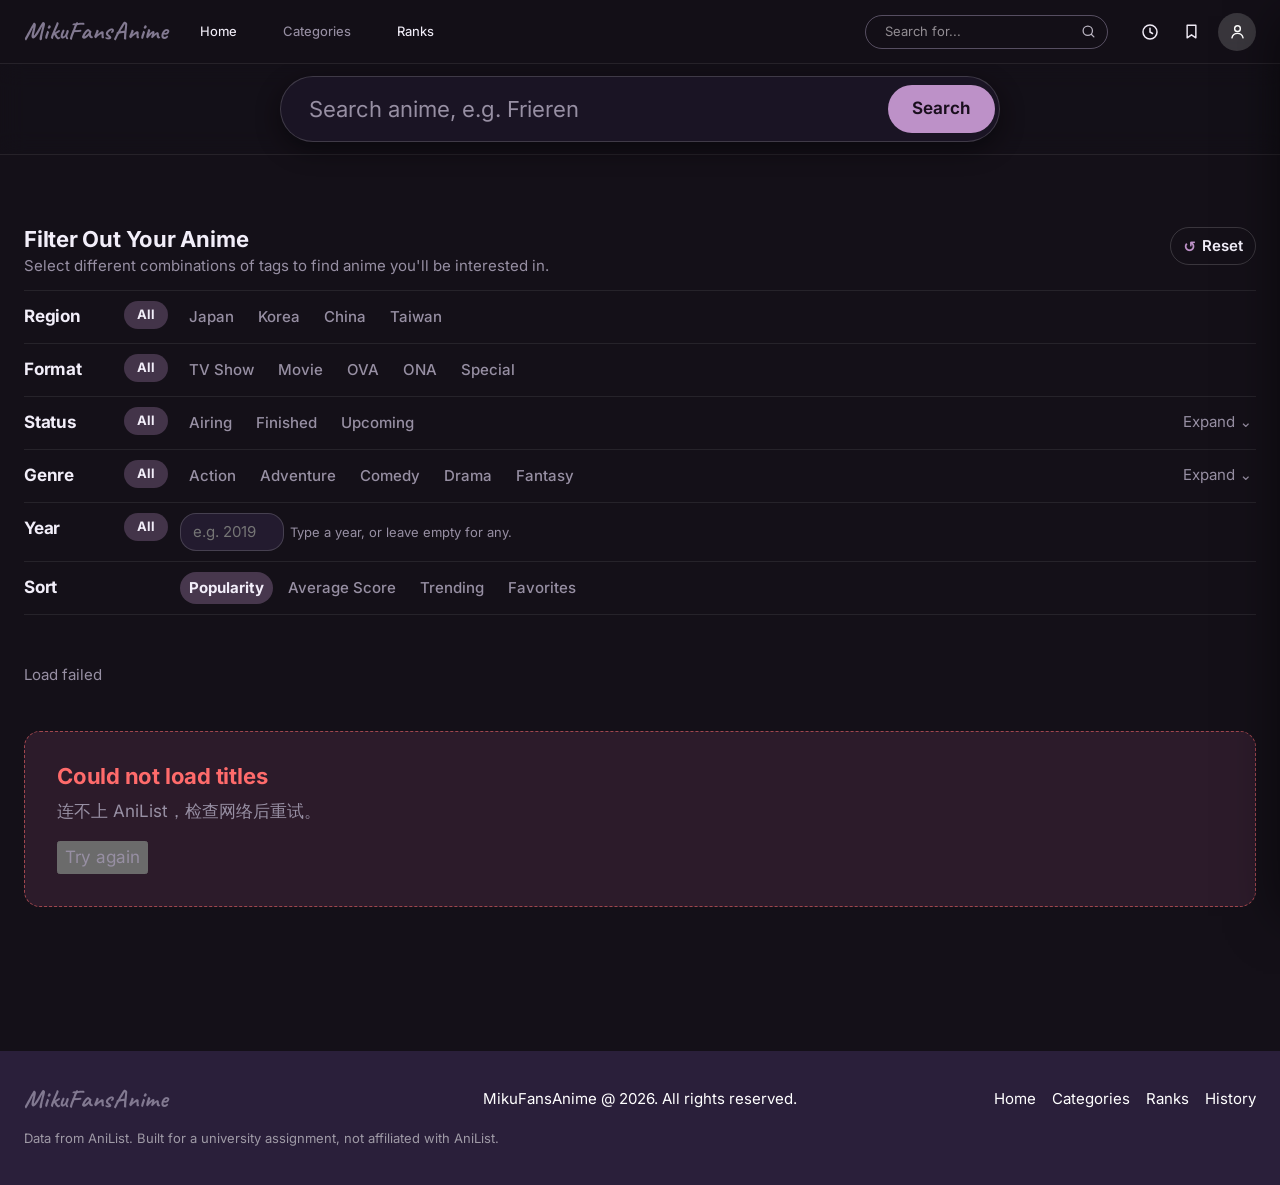
==== commit 132ecfba: "Home page adjustments" ====
--- a/catalog.html
+++ b/catalog.html
@@ -8,6 +8,7 @@
       name="description"
       content="Search and filter anime by region, format, status, genre and year — live from AniList."
     />
+    <link rel="preload" href="fonts/inter-var.woff2" as="font" type="font/woff2" crossorigin />
     <link rel="stylesheet" href="css/tokens.css" />
     <link rel="stylesheet" href="css/style.css" />
   </head>
@@ -17,29 +18,58 @@
     <!-- ============================================================ 顶栏（与首页同一套） -->
     <header class="site-header">
       <div class="site-header__inner">
-        <a class="brand" href="index.html">
-          <span class="brand__mark" aria-hidden="true">M</span>
-          MikuFansAnime
-        </a>
+        <a class="brand" href="index.html">MikuFansAnime</a>
 
         <nav class="site-nav" aria-label="Main">
           <a class="site-nav__link" href="index.html">Home</a>
-          <a class="site-nav__link" href="catalog.html" aria-current="page"
-            >Catalog</a
-          >
-          <a class="site-nav__link" href="rankings.html">Rankings</a>
+          <a class="site-nav__link" href="catalog.html" aria-current="page">Categories</a>
+          <a class="site-nav__link" href="rankings.html">Ranks</a>
         </nav>
 
-        <div class="header-actions">
-          <button
-            class="btn"
+        <div class="header-tools">
+          <form class="nav-search" role="search" action="catalog.html" method="get">
+            <label class="visually-hidden" for="q">Search anime</label>
+            <input
+              class="nav-search__input"
+              id="q"
+              name="q"
+              type="search"
+              placeholder="Search for..."
+              autocomplete="off"
+            />
+            <button class="nav-search__go" type="submit">
+              <svg width="17" height="17" viewBox="0 0 24 24" aria-hidden="true" fill="none" stroke="currentColor" stroke-width="1.8" stroke-linecap="round"><circle cx="11" cy="11" r="6.6"/><path d="m19.6 19.6-3.4-3.4"/></svg>
+              <span class="visually-hidden">Search</span>
+            </button>
+          </form>
+
+          <button
+            class="icon-btn"
+            type="button"
+            id="open-recent"
+            aria-expanded="false"
+            aria-controls="recent-pop"
+            title="Recently viewed"
+          >
+            <svg width="20" height="20" viewBox="0 0 24 24" aria-hidden="true" fill="none" stroke="currentColor" stroke-width="1.8" stroke-linecap="round"><circle cx="12" cy="12" r="8.4"/><path d="M12 7.6V12l3 1.8"/></svg>
+            <span class="visually-hidden">Recently viewed</span>
+          </button>
+
+          <button
+            class="icon-btn"
             type="button"
             id="open-bookmarks"
             aria-expanded="false"
             aria-controls="bookmark-drawer"
-          >
-            Bookmarks
-          </button>
+            title="Bookmarks"
+          >
+            <svg width="19" height="19" viewBox="0 0 24 24" aria-hidden="true" fill="none" stroke="currentColor" stroke-width="1.8" stroke-linejoin="round"><path d="M6.5 4h11v16l-5.5-3.8L6.5 20z"/></svg>
+            <span class="visually-hidden">Bookmarks</span>
+          </button>
+
+          <span class="avatar" aria-hidden="true"><svg width="19" height="19" viewBox="0 0 24 24" aria-hidden="true" fill="none" stroke="currentColor" stroke-width="1.8" stroke-linecap="round"><circle cx="12" cy="8.4" r="3.6"/><path d="M5 20c.8-3.6 3.7-5.6 7-5.6s6.2 2 7 5.6"/></svg></span>
+
+          <div class="recent-pop" id="recent-pop" hidden></div>
         </div>
       </div>
     </header>
@@ -74,6 +104,18 @@
           button[data-expand] → 切 aria-expanded + 行上的 data-expanded（不发请求）
           #year (input)       → 监听 change，不是 click
       -->
+      <!-- ≤599px：六组筛选收进底部抽屉，这里只留一个带计数的按钮（PRD #11） -->
+      <button
+        class="filters-toggle"
+        type="button"
+        id="open-filters"
+        aria-expanded="false"
+        aria-controls="filters"
+      >
+        Filters
+        <span class="filters-toggle__count" id="filters-count" hidden>0</span>
+      </button>
+
       <section class="filters" id="filters" aria-labelledby="filters-title">
         <div class="filters__head">
           <div class="filters__intro">
@@ -87,6 +129,9 @@
           </div>
           <button class="filters__reset" type="button" id="reset-filters">
             <span class="filters__reset-icon" aria-hidden="true">↺</span> Reset
+          </button>
+          <button class="filters__close" type="button" id="close-filters">
+            Done
           </button>
         </div>
 
@@ -292,14 +337,32 @@
       </div>
     </main>
 
+    <!-- 手机筛选抽屉的遮罩（点击关闭，见 js/filters.js） -->
+    <button
+      class="filters-backdrop"
+      type="button"
+      id="filters-backdrop"
+      aria-label="Close filters"
+      hidden
+    ></button>
+
     <footer class="site-footer">
-      <div class="container site-footer__inner">
-        <p>
-          Data from <a href="https://anilist.co" rel="noopener">AniList</a>.
-          Built for a university assignment, not affiliated with AniList.
-        </p>
-        <p>MikuFansAnime · 2026</p>
-      </div>
+      <div class="site-footer__inner">
+        <a class="brand brand--sm" href="index.html">
+          MikuFansAnime
+        </a>
+        <p class="site-footer__copy">MikuFansAnime @ 2026. All rights reserved.</p>
+        <nav class="site-footer__links" aria-label="Footer">
+          <a href="index.html">Home</a>
+          <a href="catalog.html">Categories</a>
+          <a href="rankings.html">Ranks</a>
+          <a href="history.html">History</a>
+        </nav>
+      </div>
+      <p class="site-footer__note">
+        Data from <a href="https://anilist.co" rel="noopener">AniList</a>. Built
+        for a university assignment, not affiliated with AniList.
+      </p>
     </footer>
 
     <!-- 收藏抽屉结构同首页；行为在 js/bookmarks.js -->
--- a/css/tokens.css
+++ b/css/tokens.css
@@ -3,6 +3,28 @@
  * 8px 间距刻度；正文色 #978FA3 来自 PLAN.md:103（与 Handoff 一致）。
  * 断点写死在媒体查询里（CSS 变量不能用在媒体查询条件中）：<600 移动 / 600–991 平板 / ≥992 桌面。
  */
+
+/* Inter（latin 子集，48KB，变量字体）：自托管，不走第三方 CDN。
+ * 直接从 Google Fonts 取回同一份文件，48KB 覆盖 100–900 全部字重。 */
+@font-face {
+  font-family: "Inter";
+  font-style: normal;
+  font-weight: 100 900;
+  font-display: swap;
+  src: url("../fonts/inter-var.woff2") format("woff2");
+  unicode-range: U+0000-00FF, U+0131, U+0152-0153, U+02BB-02BC, U+02C6, U+02DA, U+02DC, U+0304, U+0308, U+0329, U+2000-206F, U+20AC, U+2122, U+2191, U+2193, U+2212, U+2215, U+FEFF, U+FFFD;
+}
+
+/* 品牌字标：渲染图里是一个手写笔刷体的 MikuFansAnime，
+ * 不是正文字体排出来的。Caveat 700 的笔形和间距最接近，24KB，同样自托管。 */
+@font-face {
+  font-family: "Caveat";
+  font-style: normal;
+  font-weight: 700;
+  font-display: swap;
+  src: url("../fonts/caveat-700.woff2") format("woff2");
+  unicode-range: U+0000-00FF, U+0131, U+0152-0153, U+02BB-02BC, U+02C6, U+02DA, U+02DC, U+0304, U+0308, U+0329, U+2000-206F, U+20AC, U+2122, U+2191, U+2193, U+2212, U+2215, U+FEFF, U+FFFD;
+}
 
 :root {
   /* ---- 颜色角色（对齐已交 PRD / Figma 设计系统：bg #141018 / surface #1A1424 / accent #BD91C8）---- */
@@ -10,6 +32,7 @@
   --bg-soft: #17121F; /* 分段底色（hero 下方过渡），落在 bg 与 surface 之间 */
   --surface: #1A1424; /* 卡片、面板 */
   --surface-2: #231B2F; /* 悬停、输入框，比 surface 提一档 */
+  --main: #2A1F3A; /* PRD 的 main 色，页脚整条底色用 */
   --line: rgba(255, 255, 255, 0.08);
   --line-strong: rgba(255, 255, 255, 0.16);
 
@@ -37,10 +60,10 @@
   --sp-9: 96px;
 
   /* ---- 字号 / 行高 ---- */
-  --fs-xs: 12px;
-  --fs-sm: 14px;
-  --fs-md: 16px;
-  --fs-lg: 20px;
+  --fs-xs: 13px;
+  --fs-sm: 15px;
+  --fs-md: 17px;
+  --fs-lg: 22px;
   --fs-xl: clamp(24px, 2.4vw, 32px);
   --fs-2xl: clamp(32px, 4vw, 48px);
   --fs-3xl: clamp(40px, 6vw, 72px);
@@ -62,11 +85,13 @@
   --shadow-3: 0 16px 48px rgba(0, 0, 0, 0.55);
 
   /* ---- 布局 ---- */
-  --container: 1200px;
+  /* 设计交接稿是 1200 居中。中途跟 cycani 试过按窗口放宽到 1560，
+     但设计稿的留白和换行都按 1200 排的，放宽后面板和中缝都散了。 */
+  --container: clamp(1200px, 50vw + 600px, 1440px);
   --gutter: var(--sp-5); /* 移动端由媒体查询降到 16px */
   --header-h: 64px;
   --tabbar-h: 56px; /* 移动底部 tab bar 高度，body 要给它留 padding */
-  --card-cover-ratio: 2 / 3; /* PRD #08：封面统一 2:3 */
+  --card-cover-ratio: 3 / 4; /* PRD #08：封面统一 2:3 */
 
   /* ---- 层级 ---- */
   --z-header: 100;
@@ -82,7 +107,8 @@
 
   /* ---- 字体 ---- */
   --font-sans: "Inter", "Segoe UI", "Noto Sans SC", system-ui, -apple-system, sans-serif;
-  --font-display: "Space Grotesk", "Inter", "Segoe UI", system-ui, sans-serif;
+  --font-display: "Inter", "Segoe UI", "Noto Sans SC", system-ui, sans-serif;
+  --font-brand: "Caveat", "Segoe Script", cursive;
 }
 
 /* 系统偏好减少动效：所有过渡退化，GSAP 那边另有一段判断（motion.js） */
--- a/css/style.css
+++ b/css/style.css
@@ -76,7 +76,7 @@
   color: var(--text);
   font-family: var(--font-display);
   line-height: var(--lh-tight);
-  font-weight: 650;
+  font-weight: 700;
   letter-spacing: -0.01em;
 }
 
@@ -114,6 +114,8 @@
 }
 
 /* ---------------------------------------------------------------- 顶栏 */
+/* 渲染图（refs/home--render-desktop.png 顶部）交代了三件事：字标是手写笔刷体、
+ * 导航链接是纯文字（当前页压暗、不是紫色药丸）、右侧是一颗宽搜索胶囊加三个裸图标。 */
 .site-header {
   position: sticky;
   top: 0;
@@ -129,137 +131,876 @@
 .site-header__inner {
   display: flex;
   align-items: center;
-  gap: var(--sp-5);
+  gap: var(--sp-4);
   width: min(100% - 2 * var(--gutter), var(--container));
   margin-inline: auto;
-  padding-block: var(--sp-3);
+  padding-block: 10px;
 }
 
 .brand {
   display: inline-flex;
+  align-items: baseline;
+  gap: var(--sp-2);
+  color: rgb(130 121 145);
+  font-family: var(--font-brand);
+  font-size: 25px;
+  font-weight: 700;
+  line-height: 1;
+  letter-spacing: 0.03em;
+}
+
+.brand__mark {
+  display: none;
+}
+
+.site-nav {
+  display: none; /* 移动端靠 tab bar，桌面端才出链接 */
+  gap: 46px;
+  /* 渲染图里 Home 的字形起点离字标结束 ~43px；顶栏 gap 16 + 这里 24 + 链接无内边距 ≈ 40。 */
+  margin-inline-start: var(--sp-4);
+}
+
+.site-nav__link {
+  padding-block: 6px;
+  color: var(--text);
+  font-size: 13px;
+  font-weight: 450;
+  transition: color var(--t-fast) var(--ease);
+}
+
+.site-nav__link:hover {
+  color: var(--accent);
+}
+
+/* 渲染图里当前页没有药丸也没有颜色差别，aria-current 只留给读屏器。 */
+.site-nav__link[aria-current="page"] {
+  color: inherit;
+}
+
+/* ---------------------------------------------------------------- 顶栏右侧 */
+.header-tools {
+  display: flex;
   align-items: center;
-  gap: var(--sp-2);
+  gap: 12px;
+  margin-inline-start: auto;
+}
+
+.nav-search {
+  display: flex;
+  align-items: center;
+  margin-inline-end: 14px;
+  width: clamp(200px, 19vw, 264px);
+  height: 34px;
+  padding-inline: 17px 7px;
+  border: 1px solid rgb(180 164 200 / 0.42);
+  border-radius: var(--r-pill);
+  background: transparent;
+  transition: border-color var(--t-fast) var(--ease);
+}
+
+/* 首页的占位文案长，胶囊跟着变宽（渲染图 1440 下 471px）。 */
+.nav-search--long {
+  width: clamp(260px, 33vw, 470px);
+}
+
+.nav-search:focus-within {
+  border-color: var(--accent);
+}
+
+.nav-search__input {
+  flex: 1 1 auto;
+  min-width: 0;
+  border: 0;
+  background: none;
   color: var(--text);
-  font-family: var(--font-display);
-  font-size: var(--fs-lg);
-  font-weight: 700;
-  letter-spacing: -0.02em;
-}
-
-.brand__mark {
+  font: inherit;
+  font-size: 13px;
+}
+
+.nav-search__input::placeholder {
+  color: rgb(196 190 196 / 0.72);
+}
+
+.nav-search__input:focus-visible {
+  outline: none;
+}
+
+.nav-search__go {
   display: grid;
   place-items: center;
-  width: 28px;
-  height: 28px;
+  flex: none;
+  width: 26px;
+  height: 26px;
+  border: 0;
   border-radius: 50%;
+  background: none;
+  color: rgb(214 208 222 / 0.85);
+  cursor: pointer;
+}
+
+.nav-search__go:hover {
+  color: var(--accent);
+}
+
+/* 图标是裸字形：渲染图里没有圆形描边外框。 */
+.icon-btn {
+  display: grid;
+  place-items: center;
+  flex: none;
+  position: relative;
+  width: 30px;
+  height: 30px;
+  border: 0;
+  border-radius: 50%;
+  background: none;
+  color: #efeaf5;
+  cursor: pointer;
+  transition: color var(--t-fast) var(--ease);
+}
+
+/* Saved count as a badge: the button is an icon, so a digit sits outside it
+   rather than replacing the glyph. */
+.icon-btn[data-count]:not([data-count="0"])::after {
+  content: attr(data-count);
+  position: absolute;
+  inset-block-start: -3px;
+  inset-inline-end: -6px;
+  min-width: 16px;
+  height: 16px;
+  padding-inline: 4px;
+  border-radius: var(--r-pill);
   background: var(--accent);
-  color: var(--accent-ink);
+  color: #1a0f1e;
+  font-size: 10px;
+  font-weight: 700;
+  line-height: 16px;
+  text-align: center;
+}
+
+.icon-btn:hover,
+.icon-btn[aria-expanded="true"] {
+  color: var(--accent);
+}
+
+.avatar {
+  display: grid;
+  place-items: center;
+  flex: none;
+  width: 38px;
+  height: 38px;
+  border-radius: 50%;
+  background: rgb(255 255 255 / 0.16);
+  color: #fff;
+}
+
+/* 「时钟」= 最近看过的详情页。图标在渲染图里就在，点开是一个小面板。 */
+.recent-pop {
+  position: absolute;
+  inset-block-start: calc(var(--header-h) - 8px);
+  inset-inline-end: var(--gutter);
+  z-index: calc(var(--z-header) + 1);
+  width: min(340px, calc(100vw - 32px));
+  padding: var(--sp-2);
+  border: 1px solid var(--line-strong);
+  border-radius: var(--r-lg);
+  background: var(--surface);
+  box-shadow: 0 18px 40px rgb(0 0 0 / 0.45);
+}
+
+.recent-pop[hidden] {
+  display: none;
+}
+
+.recent-pop__head {
+  margin: 0;
+  padding: var(--sp-2) var(--sp-3) var(--sp-1);
+  color: var(--text-muted);
+  font-size: var(--fs-xs);
+  font-weight: 600;
+  letter-spacing: 0.04em;
+  text-transform: uppercase;
+}
+
+.recent-pop__list {
+  display: grid;
+  gap: 2px;
+  margin: 0;
+  padding: 0;
+  list-style: none;
+}
+
+.recent-pop__link {
+  display: grid;
+  grid-template-columns: 34px minmax(0, 1fr);
+  align-items: center;
+  gap: var(--sp-3);
+  padding: var(--sp-2);
+  border-radius: var(--r-md);
+  color: var(--text);
   font-size: var(--fs-sm);
-  font-weight: 800;
-}
-
-.site-nav {
-  display: none; /* 移动端靠 tab bar，桌面端才出链接 */
-  gap: var(--sp-1);
-  margin-inline-start: auto;
-}
-
-.site-nav__link {
-  padding: var(--sp-2) var(--sp-3);
-  border-radius: var(--r-pill);
+}
+
+.recent-pop__link:hover,
+.recent-pop__link:focus-visible {
+  background: var(--surface-2);
+  color: var(--accent);
+}
+
+.recent-pop__link img {
+  width: 34px;
+  height: 45px;
+  border-radius: 6px;
+  object-fit: cover;
+}
+
+.recent-pop__empty {
+  padding: var(--sp-2) var(--sp-3) var(--sp-3);
   color: var(--text-muted);
   font-size: var(--fs-sm);
-  font-weight: 550;
-  transition: color var(--t-fast) var(--ease), background-color var(--t-fast) var(--ease);
-}
-
-.site-nav__link:hover {
-  color: var(--text);
-  background: var(--surface);
-}
-
-.site-nav__link[aria-current="page"] {
+}
+
+/* ---------------------------------------------------------------- 海报 Hero */
+/* 首页的头部压在 hero 上（设计稿就是这样），其它页面仍是常规 sticky 头。 */
+.page-hero .site-header {
+  position: absolute;
+  inset-block-start: 0;
+  inset-inline: 0;
+  background: transparent;
+  border-block-end: 0;
+  backdrop-filter: none;
+}
+
+.hero {
+  /* 照 cycani 的口径：hero 高度就是 60vw（实测 800 宽 486、877 宽 531），
+     文案和海报压在图上、底对齐，图绝对铺满整条带子。 */
+  position: relative;
+  display: grid;
+  grid-template-areas: "hero";
+  min-height: clamp(360px, 60vw, 980px);
+  padding-block: 0;
+  /* 面板紧贴 hero，只留一档间距（设计稿里下面两块面板离得很近）。 */
+  margin-block-end: var(--sp-3);
+  overflow: hidden;
+  isolation: isolate;
+}
+
+/* 大窗口按比例走（60vw），但最多到「一屏减 40px」：cycani 也是宽度驱动的
+   （1400 宽 813、1600 宽 907、2200 宽 1048），不是硬撑满一屏。
+   减 40px 是为了让下一段露出一点边，同时保证海报名字不被折线切掉。 */
+@media (min-width: 1200px) {
+  .hero {
+    /* 照 cycani：桌面按 16:9 由宽度撑高，上限就是视口高度（他们写 max-h-[100dvh]），
+       所以窗口宽高比过 16:9 之后 hero 就是一整屏。这里保留 60vw 的口径，
+       只把「减 40px」和 980 的封顶去掉，矮窗口仍由 560 地板兜住。 */
+    min-height: max(560px, min(60vw, 100dvh));
+  }
+}
+
+/* 又宽又矮的窗口（笔记本外接屏常见）：hero 内容本身就 600 多高，
+   上下留白各收一档，名字才不会被折线切掉。 */
+@media (min-width: 1200px) and (max-height: 640px) {
+  .hero__body {
+    padding-block: calc(var(--header-h) + var(--sp-4)) var(--sp-3);
+  }
+}
+
+/* 图在文档流里撑高度：16:9，超过一屏就截住。
+   高度封到一屏，海报才不会掉到折线以下只剩半张。 */
+.hero__media {
+  /* 底部过渡的高度：海报名字 + 底部留白，名字压在渐变上。 */
+  --hero-fade: 190px;
+  grid-area: hero;
+  position: relative;
+  inset: auto;
+  z-index: 0;
+  width: 100%;
+  aspect-ratio: 3 / 4;
+  background: linear-gradient(140deg, var(--surface-2), var(--bg));
+}
+
+/* 桌面段图铺满整条 hero（cycani 就是整幅插画到底），高度由 .hero 的 60vw 决定。 */
+@media (min-width: 640px) {
+  .hero__media {
+    position: absolute;
+    inset: 0;
+    aspect-ratio: auto;
+  }
+}
+
+.hero__img {
+  position: absolute;
+  inset: 0;
+  z-index: 0;
+  width: 100%;
+  height: 100%;
+  object-fit: cover;
+  object-position: center 20%;
+  /* 换片的走法照 cycani 实测：两张叠着各自横移 4%、放大到 1.02，同时交叉淡化，
+     650ms、cubic-bezier(.4,0,.2,1)。不是整幅推走，是很轻的一下位移。
+     --zoom 留给 PV 封面图裁掉右下角「本PV」，--pop 是换片时那 2% 的起伏。 */
+  transform: translateX(var(--slide, 0%)) scale(calc(var(--zoom, 1) * var(--pop, 1)));
+  opacity: var(--fade, 1);
+  transition: transform 0.65s cubic-bezier(0.4, 0, 0.2, 1), opacity 0.65s cubic-bezier(0.4, 0, 0.2, 1);
+  will-change: transform, opacity;
+  backface-visibility: hidden;
+}
+
+/* 换片时推进来的那张，叠在原图上面；平时藏着，免得压住点击层 */
+.hero__img--ghost {
+  visibility: hidden;
+  z-index: 1;
+}
+
+.hero__img {
+  pointer-events: none;
+}
+
+.hero.is-sliding .hero__img--ghost {
+  visibility: visible;
+}
+
+/* 换片时图和文案一起淡出→换内容→淡回；缩略图不参与，免得整排闪 */
+.hero__tags,
+.hero__title,
+.hero__lede {
+  transition: opacity 0.38s ease, transform 0.38s ease;
+}
+
+.hero.is-swapping .hero__tags,
+.hero.is-swapping .hero__title,
+.hero.is-swapping .hero__lede {
+  opacity: 0;
+}
+
+.hero.is-swapping .hero__tags,
+.hero.is-swapping .hero__title,
+.hero.is-swapping .hero__lede {
+  transform: translateY(6px);
+}
+
+@media (prefers-reduced-motion: reduce) {
+  .hero__img,
+  .hero__tags,
+  .hero__title,
+  .hero__lede {
+    transition: none;
+  }
+
+  .hero.is-swapping .hero__tags,
+  .hero.is-swapping .hero__title,
+  .hero.is-swapping .hero__lede {
+    opacity: 1;
+    transform: none;
+  }
+}
+
+/* 海报是浅色画面时白字读不出来，所以字的那半边压一层深色渐变，
+   底部再盖一层到页面底色，缩略图才不会像浮在空中。 */
+/* PV 截帧右下角带着视频自带的「本PV」字样。放大到 1.2 能把它挤出画面，
+   代价是整幅放大两成、构图也被裁——先不放大，只按原样铺满。 */
+.hero__img--pv {
+  --zoom: 1;
+  transform-origin: left center;
+}
+
+.hero__media::after {
+  content: "";
+  position: absolute;
+  inset: 0;
+  z-index: 2;
+  pointer-events: none;
+  background:
+    /* PV 封面图比 banner 亮得多，左侧压深一点，标题才咬得住 */
+    linear-gradient(180deg, rgb(10 8 14 / 0.42) 0%, rgb(10 8 14 / 0) 20%),
+    linear-gradient(90deg, rgb(10 8 14 / 0.72) 0%, rgb(10 8 14 / 0.34) 34%, rgb(10 8 14 / 0) 62%),
+    /* 底部过渡跟着文案留白走：名字压在渐变上才读得出来，整块压暗又会把画面闷死 */
+    linear-gradient(
+      0deg,
+      var(--bg) 0,
+      rgb(10 8 14 / 0.88) calc(var(--hero-fade) * 0.55),
+      rgb(10 8 14 / 0.4) calc(var(--hero-fade) * 0.82),
+      rgb(10 8 14 / 0) var(--hero-fade)
+    ),
+    /* PV 封面右下角常年压着「本PV」白框，用一层角落暗角盖掉 */
+    radial-gradient(circle at 100% 100%, rgb(10 8 14 / 0.94) 0 12%, rgb(10 8 14 / 0.6) 26%, rgb(10 8 14 / 0) 56%);
+}
+
+.hero__body {
+  /* 文案 + 缩略图压在图上（同一块 grid 单元，靠底对齐）。 */
+  grid-area: hero;
+  align-self: end;
+  position: relative;
+  inset: auto;
+  z-index: 1;
+  /* cycani 名字下到 hero 底边恒定 ~52px；上面留出导航条 + 一档间距兜底。 */
+  padding-block: calc(var(--header-h) + var(--sp-4)) var(--sp-4);
+}
+
+.hero__tags {
+  display: flex;
+  flex-wrap: wrap;
+  gap: 6px;
+  margin-block-end: var(--sp-3);
+}
+
+.hero__tag {
+  /* 早先照设计稿填了实心 --surface（#1A1424），压在亮画面上像三块黑补丁；
+     改成半透明深色 + 一道细边，字仍是白的，画面透得出来。 */
+  padding: 4px 12px;
+  border: 1px solid rgb(255 255 255 / 0.18);
+  border-radius: var(--r-pill);
+  background: rgb(10 8 14 / 0.38);
+  backdrop-filter: blur(6px);
+  color: #fff;
+  font-size: var(--fs-xs);
+  font-weight: 600;
+  line-height: 19px;
+}
+
+.hero__title {
+  max-width: 280px;
+  margin: 0;
+  color: #fff;
+  font-size: 1.25rem;
+  line-height: 1.2;
+  letter-spacing: -0.02em;
+  text-shadow: 0 2px 18px rgb(0 0 0 / 0.45);
+}
+
+/* 标题本身就是去详情页的入口（cycani 也这样）；下划线只在悬停/聚焦时出现，免得抢视线。 */
+.hero__title-link {
+  color: inherit;
+  text-decoration: none;
+}
+
+.hero__title-link:hover,
+.hero__title-link:focus-visible {
+  text-decoration: underline;
+  text-underline-offset: 4px;
+}
+
+.hero__lede {
+  display: -webkit-box;
+  max-width: 58ch;
+  margin-block: var(--sp-2) var(--sp-6);
+  overflow: hidden;
+  /* 设计稿副文是 muted 灰紫（取色 rgb(138,129,152)），比纯白暗一档。 */
+  /* 画面上半是浅色（婚纱、白衬衫）时 muted 灰字糊成一片，
+     所以正文加一档字重、提一档亮度，并给两层影子：细描边压住亮部，大范围压暗兜底。 */
+  color: var(--text-muted);
+  font-size: 15px;
+  font-weight: 600;
+  line-height: 1.45;
+  text-shadow: 0 1px 2px rgb(0 0 0 / 0.85), 0 2px 18px rgb(0 0 0 / 0.9);
+  -webkit-box-orient: vertical;
+  -webkit-line-clamp: 2;
+}
+
+/* 原文的 <b> 不再单独描白：整段已经加粗，再强调只会让句子高低不平 */
+.hero__lede strong {
+  font-weight: inherit;
+  color: inherit;
+}
+
+.hero__arrow {
+  /* 换片箭头压在 hero 区正中线上（左右两侧各一个）。 */
+  position: absolute;
+  top: 50%;
+  bottom: auto;
+  z-index: 3;
+  z-index: 2;
+  display: grid;
+  place-items: center;
+  width: 34px;
+  height: 34px;
+  border: 1px solid rgb(255 255 255 / 0.26);
+  border-radius: 50%;
+  background: rgb(10 8 14 / 0.3);
+  color: #fff;
+  font-size: 1.2rem;
+  line-height: 1;
+  cursor: pointer;
+  translate: 0 -50%;
+}
+
+.hero__arrow:hover {
+  border-color: var(--accent);
   color: var(--accent);
-  background: var(--accent-soft);
-}
-
-/* 顶部「收藏」入口：可见文字 + aria-pressed（PRD #05） */
-.header-actions {
-  display: flex;
+}
+
+.hero__arrow--prev { left: var(--sp-4); }
+.hero__arrow--next { right: var(--sp-4); }
+
+/* 缩略图在文案下方左侧，和设计稿一致（原来浮在右下角）。 */
+.hero__thumbs {
+  display: flex;
+  /* 和卡片同一口径：缝 ≈ 缩略图宽的 10.8%（cycani 的量法），
+     1440 下缩略图 199 → 21.6px */
+  gap: clamp(12px, 1.5vw, 24px);
+  margin: 0;
+  padding: 0;
+  list-style: none;
+}
+
+/* 边框只围海报本身，标题落在框外——原来边框把标题也圈进去了，字看着像被裁掉一截。 */
+.hero__thumb-btn {
+  display: block;
+  padding: 0;
+  border: 0;
+  background: none;
+  color: inherit;
+  cursor: pointer;
+  transition: transform 0.2s cubic-bezier(0.4, 0, 0.2, 1);
+}
+
+/* 海报单独裁一层：hover 时图放大，框不动（cycani 的小卡也是同一套） */
+.hero__thumb-frame {
+  display: block;
+  width: clamp(96px, 13.8vw, 214px);
+  aspect-ratio: 3 / 4;
+  overflow: hidden;
+  border: 1px solid rgb(255 255 255 / 0.18);
+  border-radius: 8px;
+  transition: border-color 0.18s ease, box-shadow 0.18s ease;
+}
+
+.hero__thumb-btn img {
+  display: block;
+  width: 100%;
+  height: 100%;
+  object-fit: cover;
+  transition: transform 0.3s cubic-bezier(0.4, 0, 0.2, 1);
+}
+
+/* 指针设备上悬停：海报放大 4%、整块抬 2px（都是 cycani 的实测数） */
+@media (hover: hover) and (prefers-reduced-motion: no-preference) {
+  .hero__thumb-btn:hover img,
+  .hero__thumb-btn:focus-visible img {
+    transform: scale(1.04);
+  }
+
+  .hero__thumb-btn:hover,
+  .hero__thumb-btn:focus-visible {
+    transform: translateY(-2px);
+  }
+}
+
+.hero__thumb-name {
+  display: -webkit-box;
+  max-width: clamp(96px, 13.8vw, 214px);
+  overflow: hidden;
+  margin-block-start: 10px;
+  color: rgb(242 238 249 / 0.72);
+  font-size: 18px;
+  font-weight: 400;
+  line-height: 1.35;
+  text-align: left;
+  -webkit-box-orient: vertical;
+  -webkit-line-clamp: 2;
+  transition: color 0.18s ease;
+}
+
+/* 选中的那张用主色框 + 主色字；框和海报之间留 4px 空隙（cycani 就是浮在卡外面的），
+   用 outline + offset 画，不占布局、也不会把海报挤小一圈。 */
+.hero__thumb.is-current .hero__thumb-name {
+  color: var(--accent);
+  font-weight: 600;
+}
+
+.hero__thumb-btn:hover .hero__thumb-name,
+.hero__thumb-btn:focus-visible .hero__thumb-name {
+  color: var(--accent);
+}
+
+/* 设计稿的导航只有文字标，没有那块方形标记。 */
+.site-header .brand__mark {
+  display: none;
+}
+
+.hero__thumb.is-current .hero__thumb-frame {
+  border-color: transparent;
+  outline: 3px solid var(--accent);
+  outline-offset: 2px;
+  box-shadow: 0 16px 36px rgb(0 0 0 / 0.45);
+}
+
+.hero__thumb-btn:hover .hero__thumb-frame,
+.hero__thumb-btn:focus-visible .hero__thumb-frame {
+  border-color: var(--accent);
+}
+
+/* 1200 以下页面左右只有 16px 边距，箭头的 34px 会压到副文上：
+   整块文案（含缩略图）往内收一个箭头宽度，箭头就落在画面边上。 */
+@media (max-width: 1199px) {
+  .hero__body {
+    padding-inline: calc(var(--sp-4) + 34px);
+  }
+}
+
+/* ---------------------------------------------------------------- 书架 */
+.pair {
+  display: grid;
+  grid-template-columns: repeat(2, minmax(0, 1fr));
+  /* 渲染图两块面板之间只有 9px */
+  gap: 10px;
+  margin-block-end: 64px;
+}
+
+/* Weekly / Ranks 各占一块面板——设计稿里它们是并排的一对，不是两张表直接摊在页面上 */
+.pair > .shelf {
+  margin-block-end: 0;
+  padding: 20px;
+  background: linear-gradient(180deg, rgb(189 145 200 / 0.18), rgb(189 145 200 / 0.05)), var(--surface);
+  border: 1px solid rgb(189 145 200 / 0.22);
+  border-radius: var(--r-lg);
+}
+
+/* 面板自己就是底色，卡片不再重复一层表面，只留海报和文字 */
+.pair .card {
+  background: none;
+  border-color: transparent;
+}
+
+/* 无框卡片 hover 时整块浮起会浮出一个透明方块，改成只让海报抬手 + 投影 */
+.pair .card:hover,
+.pair .card:focus-within,
+.shelf--wide .card:hover,
+.shelf--wide .card:focus-within {
+  border-color: transparent;
+  box-shadow: none;
+}
+
+/* 卡片的圆角由 .card 自己的 overflow 裁出来，海报层不再单独设圆角，
+   否则放大时圆角跟着一起放大，边角会抖。 */
+
+/* 无框卡片 hover 的反馈交给海报放大，投影会卡在卡片边界上，删掉 */
+
+
+.pair .card__body {
+  padding: var(--sp-2) 0 var(--sp-3);
+}
+
+.pair .card__save {
+  margin-inline: 0;
+}
+
+.pair .shelf__grid {
+  gap: 10px;
+}
+
+/* TV Shows / Movies 跟面板同一套语言：没有卡片底色和边框，海报 + 标题直接落在页面底色上 */
+.shelf--wide .card {
+  background: none;
+  border-color: transparent;
+}
+
+
+
+.shelf--wide .card__body {
+  /* cycani 海报底到标题 13px（卡宽 194），按同比例给了 12 */
+  padding: var(--sp-3) 0 0;
+}
+
+.shelf--wide .card__title {
+  font-size: 14px;
+}
+
+/* 面板只有半屏宽，标题 + 7 个日选 + More 要挤在一行：字号和间距都比整页时小一档 */
+.pair .shelf__title {
+  font-size: 22px;
+}
+
+.pair .shelf__head {
+  gap: var(--sp-1) var(--sp-2);
+}
+
+/* 手机上面板只有 328px：标题和 More 占第一行，日选整体换到第二行，
+   否则日选会先换行、More 再独占一行的三行头。 */
+@media (max-width: 659px) {
+  .pair .shelf__head {
+    display: grid;
+    grid-template-columns: minmax(0, 1fr) auto;
+    align-items: center;
+    row-gap: var(--sp-2);
+  }
+
+  .pair .shelf__title {
+    grid-area: 1 / 1;
+  }
+
+  .pair .shelf__more {
+    grid-area: 1 / 2;
+    justify-self: end;
+  }
+
+  .pair .chips {
+    grid-area: 2 / 1 / 3 / 3;
+    flex-wrap: wrap;
+  }
+
+  /* 七个日选要在 288px 里排成一行：手机上收窄内边距和间距，
+     选择器比基础规则多一级，否则会被后面的 .pair .chip-chip 覆盖。 */
+  .pair .chips {
+    gap: 3px;
+  }
+
+  .pair .chips .chip-chip {
+    padding: 3px 5px;
+  }
+}
+
+.pair .chip-chip {
+  padding: 3px 8px;
+  font-size: 12px;
+}
+
+.pair .card__title {
+  /* 行高是 19px（见 .card__title），两行 = 38px。之前按 22px 写成 44px，
+     比裁切框高 6px，第三行会漏出一条残字。 */
+  min-height: 40px;
+}
+
+.shelf {
+  /* 渲染图区块之间约 87px（上区块下缘到下一个标题上缘） */
+  margin-block-end: 64px;
+}
+
+.shelf__head {
+  display: flex;
+  flex-wrap: wrap;
   align-items: center;
-  gap: var(--sp-2);
-  margin-inline-start: auto;
-}
-
-.btn {
-  display: inline-flex;
-  align-items: center;
-  justify-content: center;
-  gap: var(--sp-2);
-  min-height: 40px;
-  padding: var(--sp-2) var(--sp-4);
-  border: 1px solid var(--line-strong);
+  gap: var(--sp-2) var(--sp-3);
+  margin-block-end: var(--sp-3);
+}
+
+.shelf__title {
+  margin: 0;
+  /* 渲染图里区块标题是 26px */
+  font-size: 26px;
+  letter-spacing: -0.01em;
+}
+
+.chips {
+  display: flex;
+  flex-wrap: wrap;
+  min-width: 0;
+  gap: 4px;
+}
+
+.chip-chip {
+  padding: 4px 10px;
+  border: 1px solid transparent;
   border-radius: var(--r-pill);
-  background: transparent;
-  color: var(--text);
-  font-size: var(--fs-sm);
+  background: none;
+  color: var(--text-muted);
+  font-family: inherit;
+  font-size: var(--fs-xs);
   font-weight: 600;
   cursor: pointer;
-  transition: background-color var(--t-fast) var(--ease), border-color var(--t-fast) var(--ease),
-    color var(--t-fast) var(--ease);
-}
-
-.btn:hover {
-  background: var(--surface-2);
-  border-color: var(--line-strong);
-}
-
-.btn--accent {
+}
+
+.chip-chip:hover:not(:disabled) { color: var(--text); }
+
+.chip-chip[aria-pressed="true"] {
   background: var(--accent);
-  border-color: var(--accent);
-  color: var(--accent-ink);
-}
-
-.btn--accent:hover {
-  background: color-mix(in srgb, var(--accent) 88%, white);
-}
-
-.btn[aria-pressed="true"] {
-  background: var(--accent-soft);
-  border-color: var(--accent);
-  color: var(--accent);
-}
-
-/* ---------------------------------------------------------------- Hero + 搜索 */
-.hero {
-  padding-block: var(--sp-7) var(--sp-6);
-  background: radial-gradient(120% 120% at 50% 0%, var(--bg-soft) 0%, var(--bg) 60%);
-  border-block-end: 1px solid var(--line);
-}
-
-.hero__eyebrow {
-  display: inline-block;
-  margin-block-end: var(--sp-3);
-  padding: var(--sp-1) var(--sp-3);
-  border: 1px solid var(--line-strong);
-  border-radius: var(--r-pill);
+  color: #1a0f1e;
+}
+
+.chip-chip:disabled {
+  opacity: 0.4;
+  cursor: not-allowed;
+}
+
+.shelf__more {
+  flex: 0 0 auto;
+  margin-inline-start: auto;
   color: var(--text-muted);
+  font-size: var(--fs-sm);
+  text-decoration: none;
+}
+
+.shelf__more:hover { color: var(--accent); }
+
+.site-footer__copy,
+.site-footer__links {
+  color: #fff;
+  font-size: var(--fs-sm);
+}
+
+.site-footer__links {
+  display: flex;
+  justify-self: end;
+  gap: var(--sp-4);
+}
+
+.site-footer__links a {
+  color: #fff;
+  text-decoration: none;
+}
+
+.site-footer__links a:hover { color: var(--accent); }
+
+.site-footer__note {
+  width: min(100% - 2 * var(--gutter), var(--container));
+  margin: var(--sp-4) auto 0;
+  color: rgb(255 255 255 / 0.55);
   font-size: var(--fs-xs);
-  letter-spacing: var(--tracking-wide);
-  text-transform: uppercase;
-}
-
-.hero__title {
-  max-width: 18ch;
-  font-size: var(--fs-3xl);
-  letter-spacing: -0.03em;
-}
-
-.hero__lede {
-  max-width: 56ch;
-  margin-block-start: var(--sp-3);
-  font-size: var(--fs-lg);
-  line-height: var(--lh-snug);
+}
+
+/* 页脚字标跟顶栏同尺寸，设计图里它并不缩成小字 */
+.brand--sm { font-size: 25px; }
+
+/* 卡片上的 Bookmark 在桌面上不占位置：平时藏起来，hover 或键盘聚焦时才出现，
+   移动端没有 hover，所以始终可见。设计稿的卡片本来就只有封面 + 标题 + 分数。 */
+.grid .card { position: relative; }
+
+@media (min-width: 600px) {
+  /* 基础规则里的 margin 在文件更靠后的位置，这里用双类名压过它。
+     图标占海报左上角，跟右上角的分数角标分居两侧。 */
+  .grid .card__save {
+    position: absolute;
+    inset-block-start: 8px;
+    inset-inline-start: 8px;
+    z-index: 3;
+    pointer-events: auto;
+    display: grid;
+    place-items: center;
+    width: 30px;
+    height: 30px;
+    margin: 0;
+    padding: 0;
+    border: 0;
+    border-radius: 9px;
+    background: rgb(10 8 14 / 0.66);
+    color: #f2eef9;
+    opacity: 0;
+    transition: opacity var(--t-base) var(--ease), background-color var(--t-fast) var(--ease),
+      color var(--t-fast) var(--ease);
+  }
+
+  /* 基础规则在文件末尾，同为两段的特异度，这里靠类名前缀压回去 */
+  .grid .card__save:hover,
+  .grid .card__save:focus-visible {
+    background: var(--accent);
+    color: #1a0f1e;
+  }
+
+  .card:hover .card__save,
+  .card:focus-within .card__save,
+  .card__save:focus-visible {
+    opacity: 1;
+  }
+
+  /* 已收藏：图标变实心，且不用 hover 也看得见状态 */
+  .grid .card__save[aria-pressed="true"] {
+    background: var(--accent);
+    color: #1a0f1e;
+    opacity: 1;
+  }
+}
+
+.card__save[aria-pressed="true"] path {
+  fill: currentColor;
 }
 
 /* 搜索条：PRD #13 要求移动端搜索常驻。
@@ -345,7 +1086,7 @@
 main {
   display: flex;
   flex-direction: column;
-  gap: var(--sp-8);
+  gap: var(--sp-6);
   padding-block: var(--sp-7);
 }
 
@@ -380,7 +1121,56 @@
 .grid {
   display: grid;
   grid-template-columns: repeat(1, minmax(0, 1fr));
-  gap: var(--gutter);
+  /* 渲染图写 10px，但 cycani 的卡缝是卡宽的 10.8%（卡 194 / 缝 21），
+     我们 1440 卡 211 只有 10 就显得挤。按列数分档跟上去。 */
+  gap: 10px;
+}
+
+/* 卡缝跟着列数走：列越少卡片越大，缝也跟着松一档 */
+@media (min-width: 600px) {
+  .grid {
+    gap: 16px;
+  }
+}
+
+@media (min-width: 992px) {
+  .grid {
+    gap: 20px;
+  }
+}
+
+@media (min-width: 1280px) {
+  .grid {
+    gap: 24px;
+  }
+}
+
+/* 半屏面板里的四张卡本来就小，缝保持紧凑，否则一排挤不下 */
+.pair .grid {
+  gap: 10px;
+}
+
+/* 历史页沿用同一套卡与同一套列数阶梯（6 / 4 / 3），只是不限行数 */
+#history-grid {
+  grid-template-columns: repeat(3, minmax(0, 1fr));
+}
+
+@media (min-width: 640px) {
+  #history-grid { grid-template-columns: repeat(4, minmax(0, 1fr)); }
+}
+
+@media (min-width: 1024px) {
+  #history-grid { grid-template-columns: repeat(6, minmax(0, 1fr)); }
+}
+
+/* 这一页常常只有几张卡，页脚要压在窗口底部，不能半途浮起来 */
+body.page-history {
+  display: flex;
+  flex-direction: column;
+}
+
+body.page-history main {
+  flex: 1 0 auto;
 }
 
 /* 错误 / 空态面板横跨整行，别只占一格（1 列时 1 / -1 就是整行，无害） */
@@ -395,7 +1185,7 @@
   flex-direction: column;
   background: var(--surface);
   border: 1px solid var(--line);
-  border-radius: var(--r-lg);
+  border-radius: 10px; /* 渲染图的海报圆角很小，16px 显得像圆按钮 */
   overflow: hidden;
   transition: transform var(--t-base) var(--ease), border-color var(--t-base) var(--ease),
     box-shadow var(--t-base) var(--ease);
@@ -403,7 +1193,7 @@
 
 .card:hover,
 .card:focus-within {
-  transform: translateY(-2px);
+  transform: translateY(-4px);
   border-color: var(--line-strong);
   box-shadow: var(--shadow-2);
 }
@@ -414,11 +1204,40 @@
   flex: 1;
 }
 
+/* 海报外面这层只管裁切：hover 放大时不让图压到标题上 */
+.card__frame {
+  display: block;
+  position: relative;
+  overflow: hidden;
+}
+
 .card__cover {
+  display: block;
   aspect-ratio: var(--card-cover-ratio); /* PRD #08：统一 2:3 */
   width: 100%;
   object-fit: cover;
   background: var(--surface-2);
+  /* cycani 的卡是 group-hover:scale-[1.04] + 300ms，照抄 */
+  transition: transform 0.3s cubic-bezier(0.4, 0, 0.2, 1);
+}
+
+/* 只在真有指针设备、且没开「减少动态效果」时放大 */
+@media (hover: hover) and (prefers-reduced-motion: no-preference) {
+  .card:hover .card__cover,
+  .card:focus-within .card__cover {
+    transform: scale(1.04);
+  }
+}
+
+/* 和封面同比例的覆盖层：桌面上给 Bookmark 当锚点（海报右下角），
+   手机上它 display:contents 拆掉，按钮回到文档流里、仍然在标题下面 */
+.card__overlay {
+  position: absolute;
+  inset-block-start: 0;
+  inset-inline: 0;
+  aspect-ratio: var(--card-cover-ratio);
+  z-index: 2;
+  pointer-events: none;
 }
 
 .card__body {
@@ -434,43 +1253,60 @@
   -webkit-box-orient: vertical;
   overflow: hidden;
   font-family: var(--font-sans);
-  font-size: var(--fs-md);
+  font-size: 14px;
+  color: rgb(242 238 249 / 0.78); /* 渲染图的卡题比正文浅一档，不是纯白 */
+  font-weight: 400;
+  line-height: 20px;
+  transition: color 0.18s ease;
+}
+
+/* 悬停（或键盘聚焦）时标题转成主色，跟顶栏链接、hero 缩略图的名字一个反馈 */
+.card:hover .card__title,
+.card:focus-within .card__title {
+  color: var(--accent);
+}
+
+/* 分数是海报右上角的小牌子（cycani 同款）；Bookmark 挪到海报右下角 */
+.card__score {
+  position: absolute;
+  inset-block-start: 8px;
+  inset-inline-end: 8px;
+  z-index: 2;
+  display: inline-flex;
+  align-items: center;
+  gap: 4px;
+  padding: 2px 7px;
+  border-radius: var(--r-sm);
+  /* cycani 的角标是半透明黑底 + 白字 + 一个小电视图标，比实心紫牌安静 */
+  background: rgb(0 0 0 / 0.55);
+  backdrop-filter: blur(4px);
+  color: #fff;
+  font-size: var(--fs-xs);
   font-weight: 600;
-  line-height: var(--lh-snug);
-}
-
-.card__meta {
-  display: flex;
-  align-items: center;
-  gap: var(--sp-2);
-  color: var(--text-muted);
-  font-size: var(--fs-sm);
-}
-
-.card__score {
-  color: var(--accent);
-  font-weight: 700;
   font-variant-numeric: tabular-nums;
-}
-
-.card__format {
-  padding-inline: var(--sp-2);
-  border: 1px solid var(--line);
-  border-radius: var(--r-sm);
-  font-size: var(--fs-xs);
-  letter-spacing: 0.04em;
-}
-
-/* 收藏按钮：可见文字（PRD #05），不做右下角浮动图标 */
+  line-height: 1.4;
+}
+
+.card__score svg {
+  width: 11px;
+  height: 11px;
+  flex: 0 0 auto;
+  opacity: 0.9;
+}
+
+/* 收藏按钮：图标（aria-label 带标题，state 走 aria-pressed）。
+   桌面端浮在海报左上角，手机端跟着 .card__overlay 回到标题下面。 */
 .card__save {
+  display: grid;
+  place-items: center;
+  width: 34px;
+  height: 34px;
   margin: 0 var(--sp-3) var(--sp-3);
-  min-height: 36px;
+  padding: 0;
   border: 1px solid var(--line-strong);
-  border-radius: var(--r-pill);
+  border-radius: 10px;
   background: transparent;
   color: var(--text-muted);
-  font-size: var(--fs-sm);
-  font-weight: 600;
   cursor: pointer;
   transition: color var(--t-fast) var(--ease), border-color var(--t-fast) var(--ease),
     background-color var(--t-fast) var(--ease);
@@ -662,18 +1498,18 @@
 
 /* ---------------------------------------------------------------- 页脚 */
 .site-footer {
-  padding-block: var(--sp-6);
-  border-block-start: 1px solid var(--line);
-  color: var(--text-muted);
+  padding-block: 36px;
+  background: var(--main);
+  color: #fff;
   font-size: var(--fs-sm);
 }
 
+/* 三栏：字标靠左、版权居中、链接靠右（设计图里版权就落在页面正中） */
 .site-footer__inner {
-  display: flex;
-  flex-wrap: wrap;
+  display: grid;
+  grid-template-columns: 1fr auto 1fr;
   gap: var(--sp-3);
   align-items: center;
-  justify-content: space-between;
 }
 
 /* ---------------------------------------------------------------- 响应式 */
@@ -683,6 +1519,15 @@
     --gutter: var(--sp-4);
   }
 
+  /* 窄屏三栏挤不下，改成一列，字标在上、链接在下 */
+  .site-footer__inner {
+    grid-template-columns: 1fr;
+    justify-items: start;
+    gap: var(--sp-4);
+  }
+
+  .site-footer__links { justify-self: start; }
+
   .section--weekly {
     order: 2;
   }
@@ -741,11 +1586,7 @@
   }
 
   .hero {
-    padding-block: var(--sp-8) var(--sp-7);
-  }
-
-  .hero__title {
-    max-width: 24ch;
+    padding-block: 0 var(--sp-6);
   }
 }
 
@@ -760,7 +1601,7 @@
   }
 
   main {
-    gap: var(--sp-9);
+    gap: var(--sp-6);
   }
 }
 
@@ -1048,43 +1889,6 @@
 
 /* =================================================================== 详情页 */
 
-.back-link { display:inline-flex; gap:.35rem; align-items:center; margin-block: var(--sp-4) var(--sp-3); color: var(--text-muted); font-size:.875rem; text-decoration:none; }
-.back-link:hover { color: var(--text); }
-
-.detail { display:grid; gap: var(--sp-4); grid-template-columns: 1fr; }
-.detail[hidden] { display:none; }
-.detail__media { position:relative; }
-.detail__cover { width:100%; height:auto; aspect-ratio:2 / 3; object-fit:cover; border-radius:14px; border:1px solid var(--line); background: var(--surface); }
-.detail__title { margin:0 0 .5rem; font-size: clamp(1.6rem, 3.4vw, 2.4rem); line-height:1.15; letter-spacing:-.02em; }
-.detail__meta { display:flex; flex-wrap:wrap; gap:.5rem; align-items:baseline; margin:0 0 var(--sp-3); color: var(--text-muted); font-size:.9375rem; font-variant-numeric: tabular-nums; }
-.detail__score { color: var(--accent); font-weight:700; }
-.detail__dot { opacity:.5; }
-.detail__genres { display:flex; flex-wrap:wrap; gap:.5rem; margin:0 0 var(--sp-4); padding:0; list-style:none; }
-.detail__genre { padding:4px 10px; border:1px solid var(--line-strong); border-radius:999px; color: var(--text-muted); font-size:.75rem; font-weight:600; }
-.detail__actions { display:flex; flex-wrap:wrap; gap:.75rem; }
-.detail__external { text-decoration:none; }
-.detail__block { grid-column:1 / -1; border-top:1px solid var(--line); padding-top: var(--sp-4); }
-.detail__h2 { margin:0 0 .6rem; font-size:1.125rem; }
-.detail__synopsis { margin:0; color: var(--text-muted); line-height:1.65; }
-.detail__synopsis[data-clamped="true"] { display:-webkit-box; -webkit-line-clamp:5; -webkit-box-orient:vertical; overflow:hidden; }
-.detail__more { margin-top:.5rem; padding:6px 12px; border:1px solid var(--line-strong); border-radius:999px; background:transparent; color: var(--text); font: inherit; font-size:.8125rem; font-weight:600; cursor:pointer; }
-.detail__more:hover { border-color: var(--accent); }
-.detail__hint { margin:0; color: var(--text-muted); font-size:.875rem; }
-.detail__error { padding: var(--sp-6) 0; }
-
-.mini-list { display:grid; gap: var(--sp-3); margin:0; padding:0; list-style:none; grid-template-columns: repeat(auto-fill, minmax(120px, 1fr)); }
-.mini__link { display:grid; gap:.4rem; text-decoration:none; color:inherit; }
-.mini__cover { width:100%; height:auto; aspect-ratio:2 / 3; object-fit:cover; border-radius:10px; border:1px solid var(--line); background: var(--surface); }
-.mini__title { font-size:.8125rem; line-height:1.35; color: var(--text); display:-webkit-box; -webkit-line-clamp:2; -webkit-box-orient:vertical; overflow:hidden; }
-.mini__note { font-size:.75rem; color: var(--text-muted); }
-.mini__link:hover .mini__title { color: var(--accent); }
-
-.rating__set { margin:0; padding:0; border:0; }
-.rating__row { display:flex; flex-wrap:wrap; gap:.4rem; }
-.rating__pill { width:2.35rem; height:2.35rem; border:1px solid var(--line-strong); border-radius:50%; background:transparent; color: var(--text-muted); font: inherit; font-size:.8125rem; font-weight:600; cursor:pointer; }
-.rating__pill:hover { border-color: var(--accent); color: var(--text); }
-.rating__pill[aria-pressed="true"] { background: var(--accent); border-color: var(--accent); color:#1A0F1E; }
-.rating__note { margin:.6rem 0 0; color: var(--text-muted); font-size:.8125rem; }
 
 .to-top { position:fixed; right:1rem; bottom:calc(var(--tabbar-h) + 1rem); z-index:30; padding:.6rem .9rem; border:1px solid var(--line-strong); border-radius:999px; background: var(--surface-2); color: var(--text); font: inherit; font-size:.8125rem; font-weight:600; cursor:pointer; box-shadow:0 8px 24px rgb(0 0 0 / .35); }
 .to-top:hover { border-color: var(--accent); }
@@ -1098,21 +1902,9 @@
 
 /* =================================================================== 榜单页 */
 
-.page-head { padding-block: var(--sp-5) var(--sp-3); }
+.page-head { padding-block: var(--sp-4) var(--sp-2); }
 .page-head__title { margin:0 0 .4rem; font-size: clamp(1.8rem, 3.6vw, 2.6rem); letter-spacing:-.02em; }
 .page-head__lede { margin:0; max-width:64ch; color: var(--text-muted); line-height:1.6; }
-.rank-bar { display:flex; flex-wrap:wrap; gap: var(--sp-3); align-items:center; justify-content:space-between; padding-block: var(--sp-2) var(--sp-3); border-block:1px solid var(--line); }
-.rank-tabs { display:flex; flex-wrap:wrap; gap:.4rem; }
-.rank-tab { padding:7px 14px; border:1px solid var(--line-strong); border-radius:999px; background:transparent; color: var(--text-muted); font: inherit; font-size:.8125rem; font-weight:600; cursor:pointer; }
-.rank-tab:hover { border-color: var(--accent); color: var(--text); }
-.rank-tab[aria-pressed="true"] { background: var(--accent); border-color: var(--accent); color:#1A0F1E; }
-.rank-genre { display:inline-flex; gap:.5rem; align-items:center; color: var(--text-muted); font-size:.8125rem; font-weight:600; }
-.rank-genre select { padding:6px 10px; border:1px solid var(--line-strong); border-radius:10px; background: var(--surface-2); color: var(--text); font: inherit; font-size:.8125rem; }
-.rank-count { margin: var(--sp-3) 0; color: var(--text-muted); font-size:.875rem; font-variant-numeric: tabular-nums; }
-.rank-grid .card { position:relative; }
-.card__rank { position:absolute; top:.5rem; left:.5rem; z-index:2; min-width:1.6rem; padding:2px 6px; border-radius:6px; background: rgb(10 8 14 / .82); color: var(--accent); font-size:.75rem; font-weight:700; text-align:center; font-variant-numeric: tabular-nums; }
-.rank-skeleton { aspect-ratio:2 / 3; border-radius:12px; background: linear-gradient(100deg, var(--surface) 30%, var(--surface-2) 50%, var(--surface) 70%); background-size:200% 100%; animation: rank-shimmer 1.4s linear infinite; }
-@keyframes rank-shimmer { to { background-position:-200% 0; } }
 
 /* 收藏抽屉每一行（bookmarks.js 生成，之前没有样式） */
 .drawer__item { display:flex; gap:.6rem; align-items:center; padding:.5rem 0; border-bottom:1px solid var(--line); }
@@ -1122,13 +1914,822 @@
 .drawer__remove { flex:none; padding:4px 8px; border:1px solid var(--line-strong); border-radius:8px; background:transparent; color: var(--text-muted); font: inherit; font-size:.75rem; cursor:pointer; }
 .drawer__remove:hover { border-color:#F87171; color:#F87171; }
 
-@media (prefers-reduced-motion: reduce) {
-  .rank-skeleton { animation: none; }
-}
-
 /* 手机上 Weekly 变成可以横拖的一条（motion.js 会把它标成 data-drag="true"） */
 @media (max-width: 599px) {
   .grid[data-drag="true"] { display:flex; gap: var(--sp-3); overflow-x:hidden; grid-template-columns:none; padding-bottom:.25rem; cursor:grab; }
   .grid[data-drag="true"] .card { flex:0 0 68%; max-width:68%; }
   .grid[data-drag="true"].is-dragging { cursor:grabbing; }
 }
+
+/* =================================================================== 手机筛选抽屉 */
+/* PRD 反馈 #11「移动端筛选长什么样」：≤599px 时六组筛选收进底部抽屉，
+   页面上只留一个带计数的 Filters 按钮。只有 filters.js 跑起来
+   （body[data-filters-ready]）才把面板移出文档流——没 JS 时它仍是普通区块。 */
+.filters-toggle,
+.filters__close,
+.filters-backdrop { display: none; }
+
+@media (max-width: 599px) {
+  .filters-toggle {
+    display: inline-flex;
+    align-items: center;
+    gap: .45rem;
+    margin-block: var(--sp-3) 0;
+    padding: 10px 18px;
+    border: 1px solid var(--line-strong);
+    border-radius: 999px;
+    background: var(--surface);
+    color: var(--text);
+    font: inherit;
+    font-size: .875rem;
+    font-weight: 600;
+    cursor: pointer;
+  }
+
+  .filters-toggle__count {
+    min-width: 1.35rem;
+    padding: 1px 6px;
+    border-radius: 999px;
+    background: var(--accent);
+    color: var(--accent-ink);
+    font-size: .75rem;
+    font-variant-numeric: tabular-nums;
+    text-align: center;
+  }
+
+  .filters-toggle__count[hidden] { display: none; }
+
+  body[data-filters-open="true"] { overflow: hidden; }
+
+  body[data-filters-ready="true"] .filters {
+    position: fixed;
+    inset: auto 0 0 0;
+    z-index: 60;
+    max-height: 84vh;
+    overflow-y: auto;
+    margin: 0;
+    border: 0;
+    border-radius: 18px 18px 0 0;
+    padding-block-end: calc(var(--sp-5) + env(safe-area-inset-bottom, 0px));
+    transform: translateY(101%);
+    transition: transform .28s var(--ease);
+  }
+
+  body[data-filters-ready="true"] .filters[data-open="true"] { transform: translateY(0); }
+
+  .filters__head {
+    position: sticky;
+    top: 0;
+    z-index: 1;
+    background: var(--surface);
+  }
+
+  .filters__close {
+    display: inline-flex;
+    align-items: center;
+    justify-content: center;
+    flex: none;
+    min-height: 40px;
+    padding: 8px 16px;
+    border: 1px solid var(--line-strong);
+    border-radius: 999px;
+    background: var(--surface-2);
+    color: var(--text);
+    font: inherit;
+    font-size: .875rem;
+    font-weight: 600;
+    cursor: pointer;
+  }
+
+  .filters-backdrop {
+    display: block;
+    position: fixed;
+    inset: 0;
+    z-index: 55;
+    border: 0;
+    background: rgb(8 6 12 / .62);
+  }
+
+  .filters-backdrop[hidden] { display: none; }
+}
+
+/* ------------------------------------------------------------------ Rankings
+   Layout follows refs/rankings--render-desktop.png: one panel holding the sort trio
+   and three option rows, then a five-up hero row and a two-column tail. */
+
+.rank-panel {
+  display: grid;
+  gap: 2px;
+  margin-block: var(--sp-4) var(--sp-5);
+  padding: var(--sp-4) var(--sp-5);
+  background: var(--surface);
+  border: 1px solid var(--line);
+  border-radius: var(--r-lg);
+}
+
+.rank-sorts {
+  display: flex;
+  flex-wrap: wrap;
+  gap: 4px;
+  margin-block-end: var(--sp-2);
+}
+
+.rank-sort {
+  padding: 7px 16px;
+  border: 1px solid transparent;
+  border-radius: 999px;
+  background: none;
+  color: var(--text-muted);
+  font-family: inherit;
+  font-size: var(--fs-sm);
+  font-weight: 600;
+  cursor: pointer;
+  transition: background-color var(--t-base) var(--ease), color var(--t-base) var(--ease);
+}
+
+.rank-sort:hover {
+  color: var(--text);
+}
+
+.rank-sort[aria-pressed="true"] {
+  background: var(--accent);
+  border-color: var(--accent);
+  color: #1a0f1e;
+}
+
+.rank-row {
+  display: grid;
+  grid-template-columns: 5.5rem minmax(0, 1fr);
+  align-items: center;
+  gap: var(--sp-3);
+  padding-block: 5px;
+}
+
+.rank-row__label {
+  color: var(--text);
+  font-size: var(--fs-sm);
+  font-weight: 700;
+}
+
+.rank-row__opts {
+  display: flex;
+  flex-wrap: wrap;
+  gap: 2px 4px;
+}
+
+.rank-opt {
+  padding: 4px 10px;
+  border: 1px solid transparent;
+  border-radius: 999px;
+  background: none;
+  color: var(--text-muted);
+  font-family: inherit;
+  font-size: var(--fs-sm);
+  cursor: pointer;
+  transition: background-color var(--t-base) var(--ease), color var(--t-base) var(--ease);
+}
+
+.rank-opt:hover:not(:disabled) {
+  color: var(--text);
+}
+
+.rank-opt[aria-pressed="true"] {
+  background: var(--accent);
+  color: #1a0f1e;
+  font-weight: 600;
+}
+
+.rank-opt:disabled {
+  opacity: 0.4;
+  cursor: not-allowed;
+}
+
+.rank-count {
+  margin-block: var(--sp-4) var(--sp-3);
+  color: var(--text-muted);
+  font-size: var(--fs-sm);
+}
+
+.rank-top {
+  margin-block-end: var(--sp-5);
+}
+
+.rank-top__title {
+  margin-block-end: var(--sp-3);
+  color: var(--text);
+  font-size: var(--fs-sm);
+  font-weight: 700;
+  letter-spacing: 0.14em;
+  text-transform: uppercase;
+}
+
+.rank-top__row {
+  display: grid;
+  grid-template-columns: repeat(5, minmax(0, 1fr));
+  gap: var(--sp-3);
+  margin: 0;
+  padding: 0;
+  list-style: none;
+}
+
+.rank-top__link {
+  position: relative;
+  display: block;
+  color: inherit;
+  text-decoration: none;
+}
+
+.rank-top__cover {
+  display: block;
+  width: 100%;
+  aspect-ratio: 2 / 3;
+  border-radius: var(--r-lg);
+  object-fit: cover;
+  background: var(--surface-2);
+}
+
+.rank-badge {
+  position: absolute;
+  top: 6px;
+  right: 6px;
+  display: grid;
+  min-width: 32px;
+  height: 32px;
+  padding-inline: 6px;
+  place-items: center;
+  border-radius: 999px;
+  background: var(--accent);
+  color: #1a0f1e;
+  font-size: var(--fs-sm);
+  font-weight: 700;
+}
+
+.rank-top__name {
+  display: block;
+  margin-block-start: var(--sp-2);
+  color: var(--text);
+  font-size: var(--fs-sm);
+  line-height: 1.35;
+}
+
+.rank-top__link:hover .rank-top__name {
+  color: var(--accent);
+}
+
+.rank-list {
+  display: grid;
+  grid-template-columns: repeat(2, minmax(0, 1fr));
+  gap: var(--sp-2) var(--sp-3);
+  margin: 0;
+  padding: 0;
+  list-style: none;
+}
+
+.rank-item__link {
+  display: grid;
+  grid-template-columns: 2.5rem 46px minmax(0, 1fr);
+  align-items: center;
+  gap: var(--sp-3);
+  padding: 8px;
+  border-radius: var(--r-lg);
+  background: var(--surface);
+  color: inherit;
+  text-decoration: none;
+  transition: background-color var(--t-base) var(--ease);
+}
+
+.rank-item__link:hover {
+  background: var(--surface-2);
+}
+
+.rank-item__num {
+  display: grid;
+  width: 2.5rem;
+  height: 2.5rem;
+  place-items: center;
+  border-radius: 999px;
+  background: var(--surface-2);
+  color: var(--text-muted);
+  font-size: var(--fs-sm);
+  font-weight: 700;
+}
+
+.rank-item__thumb {
+  width: 46px;
+  height: 69px;
+  border-radius: 8px;
+  object-fit: cover;
+  background: var(--surface-2);
+}
+
+.rank-item__name {
+  color: var(--text);
+  font-size: var(--fs-sm);
+  line-height: 1.35;
+}
+
+/* Skeletons reuse the same boxes so nothing jumps when the data lands. */
+.rank-top__item.is-loading {
+  aspect-ratio: 2 / 3;
+  border-radius: var(--r-lg);
+  background: linear-gradient(100deg, var(--surface) 30%, var(--surface-2) 50%, var(--surface) 70%);
+  background-size: 220% 100%;
+  animation: rank-shimmer 1.4s linear infinite;
+}
+
+.rank-item.is-loading {
+  height: 85px;
+  border-radius: var(--r-lg);
+  background: linear-gradient(100deg, var(--surface) 30%, var(--surface-2) 50%, var(--surface) 70%);
+  background-size: 220% 100%;
+  animation: rank-shimmer 1.4s linear infinite;
+}
+
+@keyframes rank-shimmer {
+  from { background-position: 140% 0; }
+  to { background-position: -40% 0; }
+}
+
+.state-slot[hidden] {
+  display: none;
+}
+
+@media (max-width: 899px) {
+  .rank-top__row {
+    grid-template-columns: repeat(3, minmax(0, 1fr));
+  }
+
+  .rank-list {
+    grid-template-columns: minmax(0, 1fr);
+  }
+}
+
+@media (max-width: 599px) {
+  .rank-panel {
+    padding: var(--sp-3);
+  }
+
+  .rank-row {
+    grid-template-columns: minmax(0, 1fr);
+    gap: 2px;
+  }
+
+  .rank-top__row {
+    grid-template-columns: repeat(2, minmax(0, 1fr));
+  }
+
+  .rank-item__link {
+    grid-template-columns: 2rem 40px minmax(0, 1fr);
+  }
+
+  .rank-item__num {
+    width: 2rem;
+    height: 2rem;
+  }
+
+  .rank-item__thumb {
+    width: 40px;
+    height: 60px;
+  }
+}
+
+/* ---------------------------------------------------------------- Detail 页 */
+
+.detail__top {
+  display: grid;
+  /* 中间栏封顶，宽屏时多出来的空间均摊到两条间隙里，Related 仍贴右边。 */
+  grid-template-columns: 296px minmax(0, 1fr) 340px;
+  gap: var(--sp-4) var(--sp-5);
+  align-items: start;
+  justify-content: space-between;
+  padding-block: var(--sp-6) 0;
+}
+
+.detail__poster { position: relative; margin: 0; }
+
+.detail__poster img {
+  display: block;
+  width: 100%;
+  aspect-ratio: 296 / 410;
+  object-fit: cover;
+  border-radius: 24px;
+  background: var(--surface-2);
+}
+
+.detail__badge {
+  margin: var(--sp-5) 0 var(--sp-2);
+  color: var(--text);
+  font-size: 1.375rem;
+  font-weight: 700;
+  font-variant-numeric: tabular-nums;
+}
+
+.detail__title {
+  margin-block: 0 var(--sp-2);
+  font-size: clamp(1.75rem, 2.7vw, 2.375rem);
+  line-height: 1.2;
+}
+
+.detail__alts {
+  margin-block: 0 var(--sp-3);
+  color: var(--text-muted);
+  font-size: var(--fs-xs);
+  line-height: 1.5;
+}
+
+.detail__genres {
+  display: flex;
+  flex-wrap: wrap;
+  gap: 6px;
+  margin: 0 0 var(--sp-3);
+  padding: 0;
+  list-style: none;
+}
+
+.detail__genre {
+  padding: 4px 11px;
+  border: 1px solid var(--line-strong);
+  border-radius: var(--r-pill);
+  color: var(--text-muted);
+  font-size: var(--fs-xs);
+}
+
+.detail__meta { margin: 0 0 3px; color: var(--text-muted); font-size: 0.9375rem; line-height: 1.6; }
+
+.detail__actions {
+  display: flex;
+  flex-wrap: wrap;
+  gap: var(--sp-2);
+  margin-block-start: var(--sp-1);
+}
+
+.pill-btn {
+  display: inline-flex;
+  align-items: center;
+  gap: 8px;
+  min-height: 44px;
+  padding: 0 18px;
+  border: 1px solid var(--line-strong);
+  border-radius: var(--r-pill);
+  background: transparent;
+  color: var(--text);
+  font-family: inherit;
+  font-size: var(--fs-sm);
+  cursor: pointer;
+  transition: border-color var(--t-base) var(--ease), background-color var(--t-base) var(--ease);
+}
+
+.pill-btn:hover { border-color: var(--accent); }
+
+.pill-btn[aria-pressed="true"] {
+  border-color: var(--accent);
+  background: color-mix(in srgb, var(--accent) 18%, transparent);
+}
+
+.rate { position: relative; }
+
+.rate__pop {
+  position: absolute;
+  z-index: 5;
+  inset-block-start: calc(100% + 6px);
+  inset-inline-start: 0;
+  min-width: 252px;
+  padding: var(--sp-3);
+  border: 1px solid var(--line-strong);
+  border-radius: var(--r-lg);
+  background: var(--surface);
+  box-shadow: 0 14px 34px rgb(0 0 0 / 0.5);
+}
+
+.rate__hint { margin: 0 0 var(--sp-2); color: var(--text-muted); font-size: var(--fs-xs); }
+
+.rate__row { display: flex; flex-wrap: wrap; gap: 4px; }
+
+.rating__pill {
+  width: 27px;
+  height: 27px;
+  border: 1px solid var(--line-strong);
+  border-radius: 6px;
+  background: transparent;
+  color: var(--text-muted);
+  font-family: inherit;
+  font-size: var(--fs-xs);
+  font-variant-numeric: tabular-nums;
+  cursor: pointer;
+}
+
+.rating__pill:hover { border-color: var(--accent); color: var(--text); }
+
+.rating__pill[aria-pressed="true"] {
+  border-color: var(--accent);
+  background: var(--accent);
+  color: #1a0f1e;
+}
+
+.related {
+  padding: var(--sp-4);
+  border: 1px solid var(--line);
+  border-radius: var(--r-lg);
+  background: var(--surface);
+}
+
+#detail-save {
+  border-color: transparent;
+  background: var(--surface-2);
+}
+
+.related__title { margin: 0; font-size: 1.375rem; }
+.related__count { margin: 2px 0 var(--sp-3); color: var(--text-muted); font-size: var(--fs-xs); }
+
+.related__list { display: grid; gap: var(--sp-2); margin: 0; padding: 0; list-style: none; }
+
+.related__link {
+  display: grid;
+  grid-template-columns: 60px minmax(0, 1fr);
+  gap: var(--sp-3);
+  align-items: center;
+  padding: 10px;
+  border: 1px solid var(--line);
+  border-radius: 10px;
+  color: var(--text);
+  font-size: var(--fs-xs);
+  line-height: 1.4;
+  text-decoration: none;
+}
+
+.related__link:hover { border-color: var(--accent); }
+
+.related__link img {
+  width: 60px;
+  height: 60px;
+  object-fit: cover;
+  border-radius: 6px;
+  background: var(--surface-2);
+}
+
+.detail__block { padding-block-start: var(--sp-5); }
+
+.detail__h2 {
+  display: flex;
+  flex-wrap: wrap;
+  align-items: baseline;
+  gap: var(--sp-2);
+  margin: 0 0 var(--sp-2);
+  font-size: 1.625rem;
+}
+
+.detail__copy {
+  max-width: none;
+  color: var(--text-muted);
+  font-size: 0.8125rem;
+  line-height: 1.6;
+  white-space: pre-line;
+}
+
+.detail__copy[data-clamped="true"] {
+  display: -webkit-box;
+  -webkit-box-orient: vertical;
+  -webkit-line-clamp: 6;
+  overflow: hidden;
+}
+
+.text-btn {
+  margin-block-start: var(--sp-2);
+  padding: 0;
+  border: 0;
+  background: none;
+  color: var(--accent);
+  font-family: inherit;
+  font-size: var(--fs-sm);
+  text-decoration: underline;
+  cursor: pointer;
+}
+
+.ext-links {
+  display: grid;
+  /* 渲染图里这一排是 5 个等宽胶囊，不是 6 个 */
+  grid-template-columns: repeat(auto-fit, minmax(230px, 1fr));
+  gap: var(--sp-2);
+}
+
+.ext-link {
+  display: flex;
+  align-items: center;
+  gap: 8px;
+  padding: 11px 15px;
+  border: 1px solid var(--line-strong);
+  border-radius: var(--r-pill);
+  color: var(--text);
+  font-size: var(--fs-sm);
+  text-decoration: none;
+}
+
+.ext-link:hover { border-color: var(--accent); color: var(--accent); }
+
+.ext-link__kind { margin-inline-start: auto; color: var(--text-muted); font-size: var(--fs-xs); }
+
+.reco-grid { grid-template-columns: repeat(6, minmax(0, 1fr)); }
+
+.detail__state { margin-block-start: var(--sp-4); }
+
+@media (max-width: 1023px) {
+  .detail__top { grid-template-columns: 200px minmax(0, 1fr); }
+  .related { grid-column: 1 / -1; }
+  .reco-grid { grid-template-columns: repeat(4, minmax(0, 1fr)); }
+}
+
+@media (max-width: 599px) {
+  .detail__top { grid-template-columns: 132px minmax(0, 1fr); gap: var(--sp-3); }
+  .related { grid-column: 1 / -1; }
+  .reco-grid { grid-template-columns: repeat(2, minmax(0, 1fr)); }
+}
+
+/* 错误提示块在没内容的时候不占位 */
+#detail-state:empty { display: none; }
+
+/* 页脚内容跟主体容器对齐，不然右端的链接会贴到窗口边上 */
+.site-footer__inner {
+  width: min(100% - 2 * var(--gutter), var(--container));
+  margin-inline: auto;
+}
+
+/* 旧的 .detail-page 是 flex 布局 + 96px 的 gap，段落间距全被它撑开了，
+   改回普通块级流，间距交给各段自己的 padding。 */
+.detail-page { display: block; padding-block: var(--sp-6) 0; }
+.detail__top { padding-block: 0; }
+.detail__block { padding-block-start: var(--sp-5); }
+
+/* ---------------------------------------------------------------- 窄屏 */
+
+/* 900px 以下不再放顶部导航和导航搜索：底部 tab bar 承担导航，
+   搜索留在目录页和首页表单里，头部只留品牌 + 书签 + 头像。 */
+@media (max-width: 899px) {
+  .site-nav,
+  .nav-search {
+    display: none;
+  }
+
+  .header-tools {
+    margin-inline-start: auto;
+  }
+}
+
+@media (max-width: 599px) {
+  .hero__thumbs { display: none; }
+
+  /* 文案贴底之后，箭头留在底部会压住正文，放回画面中线。 */
+  .hero__arrow {
+    top: 50%;
+    bottom: auto;
+  }
+
+  .hero__arrow--prev { left: var(--sp-3); }
+  .hero__arrow--next { right: var(--sp-3); }
+
+  .hero__body {
+    padding-block-start: calc(var(--header-h) + var(--sp-4));
+  }
+}
+
+/* 375 下目录页两列，一列 24 张会拖到一万六千像素 */
+@media (max-width: 599px) {
+  #catalog-grid {
+    grid-template-columns: repeat(2, minmax(0, 1fr));
+  }
+}
+
+
+/* ---------------------------------------------------------------- 首页：hero 顶到页首，导航黏在顶上 */
+.page-hero main {
+  padding-block-start: 0;
+}
+
+.page-hero .site-header {
+  position: sticky;
+  min-height: 64px;
+  /* 渲染图里顶栏压着 hero 有一层薄暗，图本身透出来一点；贴上去之后换成不透明的。 */
+  background: linear-gradient(180deg, rgb(10 8 14 / 0.55), rgb(10 8 14 / 0.25));
+  border-block-end-color: transparent;
+  backdrop-filter: none;
+  transition: background-color 0.3s ease, border-block-end-color 0.3s ease;
+}
+
+.page-hero .site-header.is-stuck {
+  background: rgb(18 18 18 / 0.95);
+  border-block-end-color: transparent;
+}
+
+.page-hero .hero {
+  margin-block-start: calc(-1 * var(--header-h));
+  /* 图底下不再留内边距：多出 32px 就把整块顶过一屏，海报掉到折线以下。 */
+  padding-block: 0;
+}
+
+/* ---------------------------------------------------------------- 响应式列数
+   照 cycani 的三档（它的类名就写着 grid-cols-3 / sm:grid-cols-4 / lg:...）：
+     <640   三列
+     640+   四列（宽架）
+     1024+  六列，同时 Weekly / Ranks 两块面板并排、每边四列
+   1024 以下面板始终整行堆叠、三列——手机上也是三列，不是两列。 */
+.pair {
+  grid-template-columns: minmax(0, 1fr);
+}
+
+.pair .shelf__grid {
+  grid-template-columns: repeat(2, minmax(0, 1fr));
+}
+
+/* 面板固定一张四格：三列时第 4 张会掉到下一行，堆叠状态下卡片又被撑到 278px。 */
+@media (min-width: 640px) {
+  .pair .shelf__grid {
+    grid-template-columns: repeat(4, minmax(0, 1fr));
+  }
+}
+
+.shelf--wide .grid {
+  grid-template-columns: repeat(3, minmax(0, 1fr));
+}
+
+@media (min-width: 640px) {
+  .shelf--wide .grid {
+    grid-template-columns: repeat(4, minmax(0, 1fr));
+  }
+}
+
+@media (min-width: 1024px) {
+  .pair {
+    grid-template-columns: repeat(2, minmax(0, 1fr));
+  }
+
+  .shelf--wide .grid {
+    grid-template-columns: repeat(6, minmax(0, 1fr));
+  }
+}
+
+@media (max-width: 599px) {
+  /* 手机上 Bookmark 回到标题下面，覆盖层顺势拆掉 */
+  .card__overlay {
+    position: static;
+    display: contents;
+  }
+}
+
+/* ---------------------------------------------------------------- hero 断点
+   cycani 的口径：h1 20 / 26 / 32px（640、1024 两档），缩略图占视口 13.8%，
+   640px 以下换成 3:4 竖图并把缩略图收起来。 */
+@media (min-width: 640px) {
+  .hero__title {
+    max-width: 768px;
+    font-size: 1.625rem;
+  }
+}
+
+/* 1024–1199 这一档 cycani 仍是 26px 标题（实测 954 下 h1 26px），到这里才放大，
+   否则文案块偏高，窄窗口里整块被顶到顶部。 */
+@media (max-width: 1199px) {
+  .hero__lede {
+    max-width: 52ch;
+    margin-block-end: var(--sp-4);
+    font-size: 13px;
+  }
+
+  /* 名字这一档跟着标题一起收小，文案块矮 40px 左右，底对齐后才落得下来。 */
+  .hero__thumb-name {
+    margin-block-start: 8px;
+    font-size: 14px;
+  }
+}
+
+@media (min-width: 1200px) {
+  .hero__title {
+    max-width: 816px;
+    font-size: 2rem;
+  }
+}
+
+@media (max-width: 639px) {
+  .hero__media {
+    aspect-ratio: 3 / 4;
+  }
+
+  /* 竖版海报是满屏插画，文案直接压在角色身上；底部拉长渐变才读得清。 */
+  .hero__media::after {
+    background:
+      linear-gradient(0deg, var(--bg) 0, rgb(10 8 14 / 0.86) 26%, rgb(10 8 14 / 0.2) 62%, rgb(10 8 14 / 0.32) 100%);
+  }
+
+  /* 缩略图在手机上不显示，底部留白收一档，文案仍贴着插画底边。 */
+  .hero__body {
+    padding-block-start: calc(var(--header-h) + var(--sp-4));
+    padding-block-end: var(--sp-5);
+  }
+
+  .hero__title {
+    max-width: 280px;
+    font-size: 1.25rem;
+  }
+
+  .hero__thumbs {
+    display: none;
+  }
+}
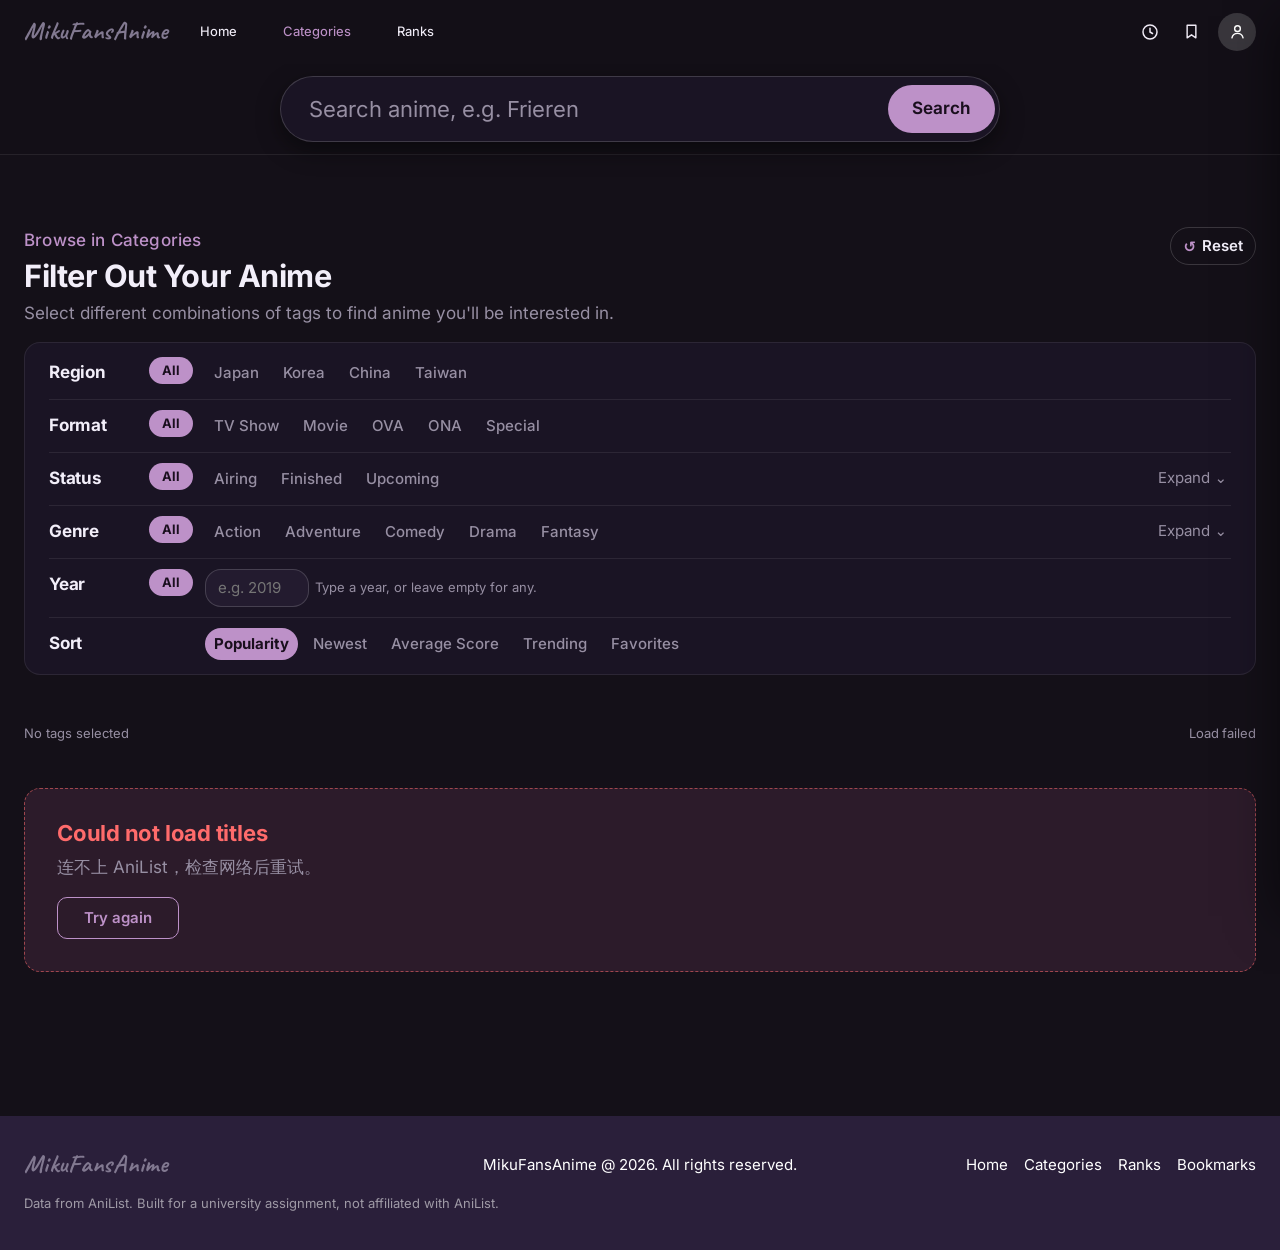
==== commit 0023bbe1: "Bookmarkings" ====
--- a/catalog.html
+++ b/catalog.html
@@ -16,7 +16,8 @@
     <a class="skip-link" href="#main">Skip to content</a>
 
     <!-- ============================================================ 顶栏（与首页同一套） -->
-    <header class="site-header">
+    <!-- site-header--joined：这条顶栏和下面的搜索条是同一层玻璃，两段之间不画分界线。 -->
+    <header class="site-header site-header--joined">
       <div class="site-header__inner">
         <a class="brand" href="index.html">MikuFansAnime</a>
 
@@ -27,21 +28,6 @@
         </nav>
 
         <div class="header-tools">
-          <form class="nav-search" role="search" action="catalog.html" method="get">
-            <label class="visually-hidden" for="q">Search anime</label>
-            <input
-              class="nav-search__input"
-              id="q"
-              name="q"
-              type="search"
-              placeholder="Search for..."
-              autocomplete="off"
-            />
-            <button class="nav-search__go" type="submit">
-              <svg width="17" height="17" viewBox="0 0 24 24" aria-hidden="true" fill="none" stroke="currentColor" stroke-width="1.8" stroke-linecap="round"><circle cx="11" cy="11" r="6.6"/><path d="m19.6 19.6-3.4-3.4"/></svg>
-              <span class="visually-hidden">Search</span>
-            </button>
-          </form>
 
           <button
             class="icon-btn"
@@ -119,6 +105,7 @@
       <section class="filters" id="filters" aria-labelledby="filters-title">
         <div class="filters__head">
           <div class="filters__intro">
+            <p class="filters__kicker">Browse in Categories</p>
             <h1 class="filters__title" id="filters-title">
               Filter Out Your Anime
             </h1>
@@ -135,183 +122,188 @@
           </button>
         </div>
 
-        <div class="filters__row" data-group="country">
-          <span class="filters__label" id="label-country">Region</span>
-          <button
-            class="filters__all"
-            type="button"
-            data-all="country"
-            aria-pressed="true"
+        <div class="filters__panel">
+          <div class="filters__row" data-group="country">
+            <span class="filters__label" id="label-country">Region</span>
+            <button
+              class="filters__all"
+              type="button"
+              data-all="country"
+              aria-pressed="true"
+            >
+              All
+            </button>
+            <div
+              class="filters__options"
+              role="group"
+              aria-labelledby="label-country"
+            >
+              <button class="opt" type="button" data-value="JP" aria-pressed="false">Japan</button>
+              <button class="opt" type="button" data-value="KR" aria-pressed="false">Korea</button>
+              <button class="opt" type="button" data-value="CN" aria-pressed="false">China</button>
+              <button class="opt" type="button" data-value="TW" aria-pressed="false">Taiwan</button>
+            </div>
+          </div>
+  
+          <div class="filters__row" data-group="format">
+            <span class="filters__label" id="label-format">Format</span>
+            <button
+              class="filters__all"
+              type="button"
+              data-all="format"
+              aria-pressed="true"
+            >
+              All
+            </button>
+            <div
+              class="filters__options"
+              role="group"
+              aria-labelledby="label-format"
+            >
+              <button class="opt" type="button" data-value="TV" aria-pressed="false">TV Show</button>
+              <button class="opt" type="button" data-value="MOVIE" aria-pressed="false">Movie</button>
+              <button class="opt" type="button" data-value="OVA" aria-pressed="false">OVA</button>
+              <button class="opt" type="button" data-value="ONA" aria-pressed="false">ONA</button>
+              <button class="opt" type="button" data-value="SPECIAL" aria-pressed="false">Special</button>
+            </div>
+          </div>
+  
+          <div
+            class="filters__row"
+            data-group="status"
+            data-collapsible="3"
+            data-expanded="false"
           >
-            All
-          </button>
+            <span class="filters__label" id="label-status">Status</span>
+            <button
+              class="filters__all"
+              type="button"
+              data-all="status"
+              aria-pressed="true"
+            >
+              All
+            </button>
+            <div
+              class="filters__options"
+              role="group"
+              aria-labelledby="label-status"
+            >
+              <button class="opt" type="button" data-value="RELEASING" aria-pressed="false">Airing</button>
+              <button class="opt" type="button" data-value="FINISHED" aria-pressed="false">Finished</button>
+              <button class="opt" type="button" data-value="NOT_YET_RELEASED" aria-pressed="false">Upcoming</button>
+              <button class="opt" type="button" data-value="CANCELLED" aria-pressed="false">Cancelled</button>
+            </div>
+            <button
+              class="filters__expand"
+              type="button"
+              data-expand="status"
+              aria-expanded="false"
+              aria-controls="label-status"
+            >
+              Expand <span class="filters__caret" aria-hidden="true">⌄</span>
+            </button>
+          </div>
+  
+          <!-- Genre 是长行：前 5 个直接显示，其余折叠。折叠是纯 CSS 的
+               （data-expanded="false" 时 :nth-child(n+6) 隐藏），JS 只切属性。 -->
           <div
-            class="filters__options"
-            role="group"
-            aria-labelledby="label-country"
+            class="filters__row"
+            data-group="genre"
+            data-collapsible="5"
+            data-expanded="false"
           >
-            <button class="opt" type="button" data-value="JP" aria-pressed="false">Japan</button>
-            <button class="opt" type="button" data-value="KR" aria-pressed="false">Korea</button>
-            <button class="opt" type="button" data-value="CN" aria-pressed="false">China</button>
-            <button class="opt" type="button" data-value="TW" aria-pressed="false">Taiwan</button>
-          </div>
-        </div>
-
-        <div class="filters__row" data-group="format">
-          <span class="filters__label" id="label-format">Format</span>
-          <button
-            class="filters__all"
-            type="button"
-            data-all="format"
-            aria-pressed="true"
-          >
-            All
-          </button>
-          <div
-            class="filters__options"
-            role="group"
-            aria-labelledby="label-format"
-          >
-            <button class="opt" type="button" data-value="TV" aria-pressed="false">TV Show</button>
-            <button class="opt" type="button" data-value="MOVIE" aria-pressed="false">Movie</button>
-            <button class="opt" type="button" data-value="OVA" aria-pressed="false">OVA</button>
-            <button class="opt" type="button" data-value="ONA" aria-pressed="false">ONA</button>
-            <button class="opt" type="button" data-value="SPECIAL" aria-pressed="false">Special</button>
-          </div>
-        </div>
-
-        <div
-          class="filters__row"
-          data-group="status"
-          data-collapsible="3"
-          data-expanded="false"
-        >
-          <span class="filters__label" id="label-status">Status</span>
-          <button
-            class="filters__all"
-            type="button"
-            data-all="status"
-            aria-pressed="true"
-          >
-            All
-          </button>
-          <div
-            class="filters__options"
-            role="group"
-            aria-labelledby="label-status"
-          >
-            <button class="opt" type="button" data-value="RELEASING" aria-pressed="false">Airing</button>
-            <button class="opt" type="button" data-value="FINISHED" aria-pressed="false">Finished</button>
-            <button class="opt" type="button" data-value="NOT_YET_RELEASED" aria-pressed="false">Upcoming</button>
-            <button class="opt" type="button" data-value="CANCELLED" aria-pressed="false">Cancelled</button>
-          </div>
-          <button
-            class="filters__expand"
-            type="button"
-            data-expand="status"
-            aria-expanded="false"
-            aria-controls="label-status"
-          >
-            Expand <span class="filters__caret" aria-hidden="true">⌄</span>
-          </button>
-        </div>
-
-        <!-- Genre 是长行：前 8 个直接显示，其余折叠。折叠是纯 CSS 的
-             （data-expanded="false" 时 :nth-child(n+9) 隐藏），JS 只切属性。 -->
-        <div
-          class="filters__row"
-          data-group="genre"
-          data-collapsible="5"
-          data-expanded="false"
-        >
-          <span class="filters__label" id="label-genre">Genre</span>
-          <button
-            class="filters__all"
-            type="button"
-            data-all="genre"
-            aria-pressed="true"
-          >
-            All
-          </button>
-          <div
-            class="filters__options"
-            role="group"
-            aria-labelledby="label-genre"
-          >
-            <button class="opt" type="button" data-value="Action" aria-pressed="false">Action</button>
-            <button class="opt" type="button" data-value="Adventure" aria-pressed="false">Adventure</button>
-            <button class="opt" type="button" data-value="Comedy" aria-pressed="false">Comedy</button>
-            <button class="opt" type="button" data-value="Drama" aria-pressed="false">Drama</button>
-            <button class="opt" type="button" data-value="Fantasy" aria-pressed="false">Fantasy</button>
-            <button class="opt" type="button" data-value="Mystery" aria-pressed="false">Mystery</button>
-            <button class="opt" type="button" data-value="Romance" aria-pressed="false">Romance</button>
-            <button class="opt" type="button" data-value="Sci-Fi" aria-pressed="false">Sci-Fi</button>
-            <button class="opt" type="button" data-value="Slice of Life" aria-pressed="false">Slice of Life</button>
-            <button class="opt" type="button" data-value="Sports" aria-pressed="false">Sports</button>
-            <button class="opt" type="button" data-value="Supernatural" aria-pressed="false">Supernatural</button>
-            <button class="opt" type="button" data-value="Mecha" aria-pressed="false">Mecha</button>
-            <button class="opt" type="button" data-value="Music" aria-pressed="false">Music</button>
-            <button class="opt" type="button" data-value="Horror" aria-pressed="false">Horror</button>
-            <button class="opt" type="button" data-value="Psychological" aria-pressed="false">Psychological</button>
-            <button class="opt" type="button" data-value="Thriller" aria-pressed="false">Thriller</button>
-          </div>
-          <button
-            class="filters__expand"
-            type="button"
-            data-expand="genre"
-            aria-expanded="false"
-            aria-controls="label-genre"
-          >
-            Expand <span class="filters__caret" aria-hidden="true">⌄</span>
-          </button>
-        </div>
-
-        <!-- 年份故意偏离设计稿：稿里是 2026→2005 一长串 + Expand，
-             PRD 评审第 19 条要求「year selection → type-in box instead of list」。
-             这是 20 条评论之一，不改就是「未回应 PRD 反馈」上限 69%。 -->
-        <div class="filters__row" data-group="year">
-          <span class="filters__label" id="label-year">Year</span>
-          <button
-            class="filters__all"
-            type="button"
-            data-all="year"
-            aria-pressed="true"
-          >
-            All
-          </button>
-          <div class="filters__options" role="group" aria-labelledby="label-year">
-            <label class="visually-hidden" for="year"
-              >Release year, four digits</label
-            >
-            <input
-              class="filters__number"
-              id="year"
-              type="number"
-              inputmode="numeric"
-              min="1960"
-              max="2026"
-              step="1"
-              placeholder="e.g. 2019"
-            />
-            <span class="filters__hint">Type a year, or leave empty for any.</span>
-          </div>
-        </div>
-
-        <!-- Sort 没有可用的 All：它总有一个值（默认 Popularity） -->
-        <div class="filters__row" data-group="sort">
-          <span class="filters__label" id="label-sort">Sort</span>
-          <span class="filters__all is-static" aria-hidden="true">All</span>
-          <div class="filters__options" role="group" aria-labelledby="label-sort">
-            <button class="opt" type="button" data-value="popular" aria-pressed="true">Popularity</button>
-            <button class="opt" type="button" data-value="score" aria-pressed="false">Average Score</button>
-            <button class="opt" type="button" data-value="trending" aria-pressed="false">Trending</button>
-            <button class="opt" type="button" data-value="favourites" aria-pressed="false">Favorites</button>
+            <span class="filters__label" id="label-genre">Genre</span>
+            <button
+              class="filters__all"
+              type="button"
+              data-all="genre"
+              aria-pressed="true"
+            >
+              All
+            </button>
+            <div
+              class="filters__options"
+              role="group"
+              aria-labelledby="label-genre"
+            >
+              <button class="opt" type="button" data-value="Action" aria-pressed="false">Action</button>
+              <button class="opt" type="button" data-value="Adventure" aria-pressed="false">Adventure</button>
+              <button class="opt" type="button" data-value="Comedy" aria-pressed="false">Comedy</button>
+              <button class="opt" type="button" data-value="Drama" aria-pressed="false">Drama</button>
+              <button class="opt" type="button" data-value="Fantasy" aria-pressed="false">Fantasy</button>
+              <button class="opt" type="button" data-value="Mystery" aria-pressed="false">Mystery</button>
+              <button class="opt" type="button" data-value="Romance" aria-pressed="false">Romance</button>
+              <button class="opt" type="button" data-value="Sci-Fi" aria-pressed="false">Sci-Fi</button>
+              <button class="opt" type="button" data-value="Slice of Life" aria-pressed="false">Slice of Life</button>
+              <button class="opt" type="button" data-value="Sports" aria-pressed="false">Sports</button>
+              <button class="opt" type="button" data-value="Supernatural" aria-pressed="false">Supernatural</button>
+              <button class="opt" type="button" data-value="Mahou Shoujo" aria-pressed="false">Mahou Shoujo</button>
+              <button class="opt" type="button" data-value="Mecha" aria-pressed="false">Mecha</button>
+              <button class="opt" type="button" data-value="Music" aria-pressed="false">Music</button>
+              <button class="opt" type="button" data-value="Horror" aria-pressed="false">Horror</button>
+              <button class="opt" type="button" data-value="Psychological" aria-pressed="false">Psychological</button>
+              <button class="opt" type="button" data-value="Thriller" aria-pressed="false">Thriller</button>
+            </div>
+            <button
+              class="filters__expand"
+              type="button"
+              data-expand="genre"
+              aria-expanded="false"
+              aria-controls="label-genre"
+            >
+              Expand <span class="filters__caret" aria-hidden="true">⌄</span>
+            </button>
+          </div>
+  
+          <!-- 年份故意偏离设计稿：稿里是 2026→2005 一长串 + Expand，
+               PRD 评审第 19 条要求「year selection → type-in box instead of list」。
+               这是 20 条评论之一，不改就是「未回应 PRD 反馈」上限 69%。 -->
+          <div class="filters__row" data-group="year">
+            <span class="filters__label" id="label-year">Year</span>
+            <button
+              class="filters__all"
+              type="button"
+              data-all="year"
+              aria-pressed="true"
+            >
+              All
+            </button>
+            <div class="filters__options" role="group" aria-labelledby="label-year">
+              <label class="visually-hidden" for="year"
+                >Release year, four digits</label
+              >
+              <input
+                class="filters__number"
+                id="year"
+                type="number"
+                inputmode="numeric"
+                min="1960"
+                max="2026"
+                step="1"
+                placeholder="e.g. 2019"
+              />
+              <span class="filters__hint">Type a year, or leave empty for any.</span>
+            </div>
+          </div>
+  
+          <!-- Sort 没有可用的 All：它总有一个值（默认 Popularity） -->
+          <div class="filters__row" data-group="sort">
+            <span class="filters__label" id="label-sort">Sort</span>
+            <span class="filters__all is-static" aria-hidden="true">All</span>
+            <div class="filters__options" role="group" aria-labelledby="label-sort">
+              <button class="opt" type="button" data-value="popular" aria-pressed="true">Popularity</button>
+              <button class="opt" type="button" data-value="newest" aria-pressed="false">Newest</button>
+              <button class="opt" type="button" data-value="score" aria-pressed="false">Average Score</button>
+              <button class="opt" type="button" data-value="trending" aria-pressed="false">Trending</button>
+              <button class="opt" type="button" data-value="favourites" aria-pressed="false">Favorites</button>
+            </div>
           </div>
         </div>
       </section>
 
-      <!-- 结果头：条数（role=status，筛选后读屏也能听到变化） -->
+      <!-- 结果头：左边说选了哪些标签，右边说找到多少（role=status，读屏也能听到变化） -->
       <div class="catalog-head">
+        <p class="catalog-head__tags" id="tag-summary">No tags selected</p>
         <p
           class="result-count"
           id="result-count"
@@ -332,7 +324,7 @@
 
       <div class="load-more-wrap">
         <button class="btn load-more" type="button" id="load-more" hidden>
-          Load more
+          Load More
         </button>
       </div>
     </main>
@@ -356,7 +348,7 @@
           <a href="index.html">Home</a>
           <a href="catalog.html">Categories</a>
           <a href="rankings.html">Ranks</a>
-          <a href="history.html">History</a>
+          <a href="saved.html">Bookmarks</a>
         </nav>
       </div>
       <p class="site-footer__note">
@@ -384,6 +376,7 @@
           Nothing saved yet. Tap Bookmark on any card.
         </li>
       </ul>
+      <a class="drawer__all" href="saved.html">View all saved →</a>
     </aside>
     <button
       class="drawer-backdrop"
@@ -406,10 +399,10 @@
         <span class="tabbar__icon" aria-hidden="true">▮</span>
         Rankings
       </a>
-      <button class="tabbar__item" type="button" id="open-bookmarks-tab">
+      <a class="tabbar__item" href="saved.html">
         <span class="tabbar__icon" aria-hidden="true">★</span>
         Saved
-      </button>
+      </a>
     </nav>
 
     <!-- catalog.js pulls in filters.js and bookmarks.js, so this is the only
--- a/css/style.css
+++ b/css/style.css
@@ -128,6 +128,12 @@
   border-block-end: 1px solid var(--line);
 }
 
+/* 和搜索条贴在一起时（catalog），两段是同一层玻璃，中间那条线去掉，
+   分界只留搜索条下面那条——否则顶栏底边 + 搜索条底边会读成两条线。 */
+.site-header--joined {
+  border-block-end-color: transparent;
+}
+
 .site-header__inner {
   display: flex;
   align-items: center;
@@ -172,9 +178,10 @@
   color: var(--accent);
 }
 
-/* 渲染图里当前页没有药丸也没有颜色差别，aria-current 只留给读屏器。 */
+/* 渲染图里当前页和别的链接没差别（没有药丸、没有颜色）。2026-11-17 客户要能一眼看出
+   自己在哪一页，于是当前页改用主色；形状仍不加，避免又长出一个渲染图里没有的元素。 */
 .site-nav__link[aria-current="page"] {
-  color: inherit;
+  color: var(--accent);
 }
 
 /* ---------------------------------------------------------------- 顶栏右侧 */
@@ -370,6 +377,11 @@
   backdrop-filter: none;
 }
 
+/* 顶栏压在插画上时，白链接要能读出来；只给字加影，不动画面亮度。 */
+.page-hero .site-header .site-nav__link {
+  text-shadow: 0 1px 3px rgb(10 8 14 / 0.62), 0 1px 14px rgb(10 8 14 / 0.5);
+}
+
 .hero {
   /* 照 cycani 的口径：hero 高度就是 60vw（实测 800 宽 486、877 宽 531），
      文案和海报压在图上、底对齐，图绝对铺满整条带子。 */
@@ -394,6 +406,7 @@
        只把「减 40px」和 980 的封顶去掉，矮窗口仍由 560 地板兜住。 */
     min-height: max(560px, min(60vw, 100dvh));
   }
+
 }
 
 /* 又宽又矮的窗口（笔记本外接屏常见）：hero 内容本身就 600 多高，
@@ -507,22 +520,43 @@
   content: "";
   position: absolute;
   inset: 0;
+  z-index: 3;
+  pointer-events: none;
+  /* 2026-11-17：客户要 cycani 那种「插画原样铺开」+ 底部一层带颗粒的磨砂。
+     毛玻璃只负责质感（blur 7px 不糊掉人物），压光交给底下那层渐变（::before）。
+     再叠一层很淡的底把毛玻璃压一点，字才咬得住。 */
+  background:
+    linear-gradient(0deg, rgb(10 8 14 / 0.42) 0 18%, rgb(10 8 14 / 0.18) 34%, rgb(10 8 14 / 0) 52%),
+    /* 颗粒：SVG 噪声贴在蒙版里，像磨砂玻璃的油墨感 */
+    url("data:image/svg+xml,%3Csvg xmlns='http://www.w3.org/2000/svg' width='180' height='180'%3E%3Cfilter id='n'%3E%3CfeTurbulence type='fractalNoise' baseFrequency='0.85' numOctaves='3' stitchTiles='stitch'/%3E%3C/filter%3E%3Crect width='180' height='180' filter='url(%23n)' opacity='0.34'/%3E%3C/svg%3E");
+  background-blend-mode: normal, soft-light;
+  backdrop-filter: blur(7px) saturate(108%) brightness(0.8);
+  -webkit-backdrop-filter: blur(7px) saturate(108%) brightness(0.8);
+  /* 蒙版让毛玻璃往上渐隐，和原画之间没有硬边 */
+  /* 底部留一条透明带：最下面几行只留下层渐变，正好等于页面底色，
+     否则毛玻璃的压光会一直压到底边，和下一段接出一条硬线。 */
+  mask-image: linear-gradient(0deg, transparent 0 4%, #000 12% 24%, rgb(0 0 0 / 0.6) 38%, transparent 56%);
+  -webkit-mask-image: linear-gradient(0deg, transparent 0 4%, #000 12% 24%, rgb(0 0 0 / 0.6) 38%, transparent 56%);
+}
+
+/* 磨砂底下的那层渐变：把画面收到页面底色，毛玻璃再把它糊一遍，
+   两块内容之间就没有硬边。z-index 比 ::after 低，所以是「渐变在下、磨砂在上」。 */
+.hero__media::before {
+  content: "";
+  position: absolute;
+  inset: 0;
+  /* 换片时推进来的 ghost 图是 z-index 1，这层必须比它高，
+     否则 650ms 的交叉淡化里渐变会被新图盖住、看着像「消失又出现」。 */
   z-index: 2;
   pointer-events: none;
-  background:
-    /* PV 封面图比 banner 亮得多，左侧压深一点，标题才咬得住 */
-    linear-gradient(180deg, rgb(10 8 14 / 0.42) 0%, rgb(10 8 14 / 0) 20%),
-    linear-gradient(90deg, rgb(10 8 14 / 0.72) 0%, rgb(10 8 14 / 0.34) 34%, rgb(10 8 14 / 0) 62%),
-    /* 底部过渡跟着文案留白走：名字压在渐变上才读得出来，整块压暗又会把画面闷死 */
-    linear-gradient(
-      0deg,
-      var(--bg) 0,
-      rgb(10 8 14 / 0.88) calc(var(--hero-fade) * 0.55),
-      rgb(10 8 14 / 0.4) calc(var(--hero-fade) * 0.82),
-      rgb(10 8 14 / 0) var(--hero-fade)
-    ),
-    /* PV 封面右下角常年压着「本PV」白框，用一层角落暗角盖掉 */
-    radial-gradient(circle at 100% 100%, rgb(10 8 14 / 0.94) 0 12%, rgb(10 8 14 / 0.6) 26%, rgb(10 8 14 / 0) 56%);
+  /* 底部先留 ~10% 的纯页面底色，再往上收：接下一段时是一条宽缓坡，不是一条线。 */
+  background: linear-gradient(
+    0deg,
+    var(--bg) 0 10%,
+    rgb(10 8 14 / 0.58) 22%,
+    rgb(10 8 14 / 0.2) 34%,
+    rgb(10 8 14 / 0) 46%
+  );
 }
 
 .hero__body {
@@ -534,6 +568,15 @@
   z-index: 1;
   /* cycani 名字下到 hero 底边恒定 ~52px；上面留出导航条 + 一档间距兜底。 */
   padding-block: calc(var(--header-h) + var(--sp-4)) var(--sp-4);
+}
+
+/* hero 满了整屏之后，文案+缩略图整块贴底（只留 16px），1080 高的窗口里
+   文案顶会掉到屏幕中线以下。这里把底距按视口高放一档，整块往上抬 20–30px；
+   窗口越矮抬得越少，1366×768 那种基本不动。 */
+@media (min-width: 1200px) {
+  .hero__body {
+    padding-block-end: clamp(var(--sp-4), 4vh, 48px);
+  }
 }
 
 .hero__tags {
@@ -564,7 +607,8 @@
   font-size: 1.25rem;
   line-height: 1.2;
   letter-spacing: -0.02em;
-  text-shadow: 0 2px 18px rgb(0 0 0 / 0.45);
+  /* 顶部不再压暗后，标题会落在浅色画面上；细影压住字边，大范围那层托住整体。 */
+  text-shadow: 0 1px 3px rgb(0 0 0 / 0.6), 0 2px 18px rgb(0 0 0 / 0.6), 0 4px 34px rgb(0 0 0 / 0.45);
 }
 
 /* 标题本身就是去详情页的入口（cycani 也这样）；下划线只在悬停/聚焦时出现，免得抢视线。 */
@@ -587,7 +631,8 @@
   /* 设计稿副文是 muted 灰紫（取色 rgb(138,129,152)），比纯白暗一档。 */
   /* 画面上半是浅色（婚纱、白衬衫）时 muted 灰字糊成一片，
      所以正文加一档字重、提一档亮度，并给两层影子：细描边压住亮部，大范围压暗兜底。 */
-  color: var(--text-muted);
+  /* 2026-11-17：PV 越来越亮，muted 灰字在浅色画面上糊；提到近白，靠影子压边。 */
+  color: rgb(246 242 252 / 0.94);
   font-size: 15px;
   font-weight: 600;
   line-height: 1.45;
@@ -803,6 +848,25 @@
 
 .shelf--wide .card__title {
   font-size: 14px;
+}
+
+/* 目录、书签页、详情推荐用同一套卡语言：不套卡底，海报和标题直接落在页面底色上，
+   跟首页 TV Shows / Movies 一致——那里也是 .shelf--wide 去掉卡底后的样子。 */
+.grid > .card {
+  background: none;
+  border-color: transparent;
+}
+
+/* 无框卡片 hover 时整块浮起会浮出一个透明方块，跟首页一样只让海报抬手 */
+.grid > .card:hover,
+.grid > .card:focus-within {
+  border-color: transparent;
+  box-shadow: none;
+}
+
+/* 卡底没了，标题的左右内边距也归零，否则文字比海报往里缩一截 */
+.grid > .card .card__body {
+  padding: var(--sp-3) 0 0;
 }
 
 /* 面板只有半屏宽，标题 + 7 个日选 + More 要挤在一行：字号和间距都比整页时小一档 */
@@ -991,11 +1055,10 @@
     opacity: 1;
   }
 
-  /* 已收藏：图标变实心，且不用 hover 也看得见状态 */
+  /* 已收藏：变实心，但同样等 hover 才出现——海报上不想常驻一块紫色 */
   .grid .card__save[aria-pressed="true"] {
     background: var(--accent);
     color: #1a0f1e;
-    opacity: 1;
   }
 }
 
@@ -1012,7 +1075,9 @@
   top: var(--header-h);
   z-index: calc(var(--z-header) - 1);
   padding-block: var(--sp-3);
-  background: color-mix(in srgb, var(--bg) 88%, transparent);
+  /* 底色和模糊跟 .site-header 同一个口径：两条 bar 上下相接，透明度不一样就
+     会在接缝处看出一个台阶。 */
+  background: color-mix(in srgb, var(--bg) 82%, transparent);
   backdrop-filter: blur(12px);
   border-block-end: 1px solid var(--line);
 }
@@ -1066,6 +1131,12 @@
   color: var(--text-muted);
 }
 
+/* 聚焦信号由外层 .search 负责（边框转紫 + 3px ring）；输入框自己再画一圈
+   outline 会在胶囊里套出第二个圆角圈，看着像叠了两层。 */
+.search__input:focus-visible {
+  outline: none;
+}
+
 .search__submit {
   min-height: 48px;
   padding-inline: var(--sp-5);
@@ -1082,6 +1153,26 @@
   background: color-mix(in srgb, var(--accent) 88%, white);
 }
 
+/* 手机上搜索条要常驻在首屏，太高会把 hero 挤下去：输入框 46、按钮 40，
+   加起来一条 62 的带子，和顶栏一样高。 */
+@media (max-width: 599px) {
+  .search-bar {
+    padding-block: var(--sp-2);
+  }
+
+  .search__input {
+    height: 46px;
+    padding-inline: var(--sp-3);
+    font-size: var(--fs-sm);
+  }
+
+  .search__submit {
+    min-height: 40px;
+    padding-inline: var(--sp-3);
+    font-size: var(--fs-sm);
+  }
+}
+
 /* ---------------------------------------------------------------- 四段 */
 main {
   display: flex;
@@ -1150,26 +1241,26 @@
   gap: 10px;
 }
 
-/* 历史页沿用同一套卡与同一套列数阶梯（6 / 4 / 3），只是不限行数 */
-#history-grid {
+/* 书签页沿用同一套卡与同一套列数阶梯（6 / 4 / 3），只是不限行数 */
+#saved-grid {
   grid-template-columns: repeat(3, minmax(0, 1fr));
 }
 
 @media (min-width: 640px) {
-  #history-grid { grid-template-columns: repeat(4, minmax(0, 1fr)); }
+  #saved-grid { grid-template-columns: repeat(4, minmax(0, 1fr)); }
 }
 
 @media (min-width: 1024px) {
-  #history-grid { grid-template-columns: repeat(6, minmax(0, 1fr)); }
+  #saved-grid { grid-template-columns: repeat(6, minmax(0, 1fr)); }
 }
 
 /* 这一页常常只有几张卡，页脚要压在窗口底部，不能半途浮起来 */
-body.page-history {
+body.page-saved {
   display: flex;
   flex-direction: column;
 }
 
-body.page-history main {
+body.page-saved main {
   flex: 1 0 auto;
 }
 
@@ -1638,18 +1729,31 @@
   margin-block-end: var(--sp-3);
 }
 
+/* 渲染图在标题上面还有一行小字，用的是主色；手机端同一处也是它。 */
+.filters__kicker {
+  margin: 0 0 4px;
+  color: var(--accent);
+  font-size: var(--fs-md);
+  font-weight: 500;
+  letter-spacing: 0.01em;
+}
+
+/* 标题要撑得起面板：22px 比渲染图小了一档（客户端嫌小，2026-11-17），
+   上限仍卡在 36px，跟首页区块标题同一梯子。 */
 .filters__title {
   margin: 0;
-  font-size: var(--fs-lg);
+  font-size: clamp(1.6rem, 2.4vw, 2.25rem);
+  line-height: 1.15;
   font-weight: 700;
-  letter-spacing: -0.01em;
+  letter-spacing: -0.015em;
 }
 
 .filters__lede {
-  max-width: 60ch;
-  margin: 2px 0 0;
+  max-width: 64ch;
+  margin: 6px 0 0;
   color: var(--text-muted);
-  font-size: var(--fs-sm);
+  font-size: var(--fs-md);
+  line-height: 1.55;
 }
 
 .filters__reset {
@@ -1698,6 +1802,18 @@
   border-bottom: 1px solid var(--line);
 }
 
+/* 六组筛选坐在一块比页面亮一档的面板里，横向留白由面板给 */
+.filters__panel {
+  margin-block-start: var(--sp-4);
+  padding: 4px var(--sp-5);
+  background: var(--surface);
+  border: 1px solid var(--line);
+  border-radius: var(--r-lg);
+}
+
+.filters__panel > .filters__row:first-child { border-top: 0; }
+.filters__panel > .filters__row:last-child { border-bottom: 0; }
+
 .filters__label {
   padding-block-start: 2px;
   color: var(--text);
@@ -1713,8 +1829,9 @@
   padding: 2px 10px;
   border: 0;
   border-radius: 999px;
-  background: color-mix(in srgb, var(--accent) 28%, transparent);
-  color: var(--text);
+  /* 设计渲染里选中的胶囊是实心 accent + 深字，不是半透明紫配浅字（2026-11-17 修）。 */
+  background: var(--accent);
+  color: #1a0f1e;
   font: inherit;
   font-size: var(--fs-xs);
   font-weight: 700;
@@ -1772,8 +1889,9 @@
 }
 
 .opt[aria-pressed="true"] {
-  background: color-mix(in srgb, var(--accent) 30%, transparent);
-  color: var(--text);
+  /* 同 .chip-chip[aria-pressed="true"]：实心 accent 底 + 深字，对比 8.4:1。 */
+  background: var(--accent);
+  color: #1a0f1e;
   font-weight: 700;
 }
 
@@ -1837,15 +1955,68 @@
   font-size: var(--fs-xs);
 }
 
-/* 结果头：只剩条数（Reset 已经搬进筛选区右上角） */
+/* 结果头：左边「选了哪些标签」，右边「找到多少条」。两边都是 13px 灰字，
+   只有数字那句加粗上主色 —— 照渲染图。Reset 在筛选区右上角。 */
 .catalog-head {
+  display: flex;
+  flex-wrap: wrap;
+  align-items: baseline;
+  justify-content: space-between;
+  gap: var(--sp-2) var(--sp-4);
   margin-block-end: var(--sp-3);
 }
 
+.catalog-head__tags,
 .result-count {
+  margin: 0;
   color: var(--text-muted);
+  font-size: var(--fs-xs);
+}
+
+.result-count {
+  font-variant-numeric: tabular-nums;
+}
+
+/* 「A Total of 24」这一段是主色粗体，后半句保持灰字 */
+.result-count__lead {
+  color: var(--accent);
+  font-weight: 600;
+}
+
+/* ---------------------------------------------------------------- 按钮
+   之前 .btn 没有任何规则，按钮拿的是浏览器默认的灰底方块——在深色页面上
+   看着像禁用态。统一成描边按钮：主色边 + 主色字，hover 才填实。 */
+.btn {
+  display: inline-flex;
+  align-items: center;
+  justify-content: center;
+  gap: var(--sp-2);
+  padding: 11px 26px;
+  border: 1px solid var(--accent);
+  border-radius: var(--r-md);
+  background: transparent;
+  color: var(--accent);
+  font: inherit;
   font-size: var(--fs-sm);
-  font-variant-numeric: tabular-nums;
+  font-weight: 600;
+  line-height: 1.2;
+  cursor: pointer;
+  transition: background-color var(--t-base) var(--ease), color var(--t-base) var(--ease),
+    border-color var(--t-base) var(--ease);
+}
+
+.btn:hover:not(:disabled) {
+  background: var(--accent);
+  color: #1a0f1e;
+}
+
+.btn:active:not(:disabled) {
+  transform: translateY(1px);
+}
+
+.btn:disabled {
+  opacity: 0.45;
+  cursor: default;
 }
 
 /* Load more：靠 [hidden] 控制显示，别用 display:none 的类名，否则 JS 要同步两处 */
@@ -1906,14 +2077,23 @@
 .page-head__title { margin:0 0 .4rem; font-size: clamp(1.8rem, 3.6vw, 2.6rem); letter-spacing:-.02em; }
 .page-head__lede { margin:0; max-width:64ch; color: var(--text-muted); line-height:1.6; }
 
-/* 收藏抽屉每一行（bookmarks.js 生成，之前没有样式） */
-.drawer__item { display:flex; gap:.6rem; align-items:center; padding:.5rem 0; border-bottom:1px solid var(--line); }
-.drawer__link { display:flex; gap:.6rem; align-items:center; flex:1 1 auto; min-width:0; color:inherit; text-decoration:none; }
-.drawer__link img { width:38px; height:56px; object-fit:cover; border-radius:6px; background: var(--surface); flex:none; }
-.drawer__link span { font-size:.8125rem; line-height:1.35; display:-webkit-box; -webkit-line-clamp:2; -webkit-box-orient:vertical; overflow:hidden; }
-.drawer__remove { flex:none; padding:4px 8px; border:1px solid var(--line-strong); border-radius:8px; background:transparent; color: var(--text-muted); font: inherit; font-size:.75rem; cursor:pointer; }
-.drawer__remove:hover { border-color:#F87171; color:#F87171; }
-
+/* 收藏抽屉每一行（bookmarks.js 生成）：封面 + 标题 + 分数，右侧是单个图标按钮 */
+.drawer__list { align-content: start; gap:4px; }
+.drawer__item { display:flex; align-items:center; gap:2px; padding:8px; border-radius:14px; transition: background-color var(--t-fast) var(--ease); }
+.drawer__item:hover, .drawer__item:focus-within { background: var(--surface); }
+.drawer__link { display:flex; align-items:center; gap:12px; flex:1 1 auto; min-width:0; color:inherit; text-decoration:none; }
+.drawer__count { margin-inline-start:8px; color: var(--text-muted); font-size: var(--fs-sm); font-weight:600; font-variant-numeric: tabular-nums; }
+.drawer__cover { flex:none; width:44px; height:62px; object-fit:cover; border-radius:8px; background: var(--surface-2); box-shadow: inset 0 0 0 1px rgb(255 255 255 / .06); }
+.drawer__cover--blank { background: linear-gradient(160deg, var(--surface-2), var(--surface)); }
+.drawer__text { display:flex; flex-direction:column; gap:3px; min-width:0; }
+.drawer__name { font-size:.875rem; line-height:1.35; display:-webkit-box; -webkit-line-clamp:2; -webkit-box-orient:vertical; overflow:hidden; }
+.drawer__meta { color: var(--text-muted); font-size: var(--fs-xs); font-variant-numeric: tabular-nums; }
+.drawer__remove { flex:none; display:grid; place-items:center; width:32px; height:32px; padding:0; border:0; border-radius:9px; background:transparent; color: var(--text-muted); cursor:pointer; transition: color var(--t-fast) var(--ease), background-color var(--t-fast) var(--ease); }
+.drawer__remove:hover, .drawer__remove:focus-visible { color:#F87171; background: color-mix(in srgb, #F87171 14%, transparent); }
+.drawer__empty { display:grid; justify-items:center; gap:6px; padding:34px 8px; text-align:center; color: var(--text-muted); }
+.drawer__empty-mark { color: var(--line-strong); }
+.drawer__empty strong { color: var(--text); font-size:.95rem; }
+.drawer__empty span:last-child { font-size:.8125rem; line-height:1.45; max-width:30ch; }
 /* 手机上 Weekly 变成可以横拖的一条（motion.js 会把它标成 data-drag="true"） */
 @media (max-width: 599px) {
   .grid[data-drag="true"] { display:flex; gap: var(--sp-3); overflow-x:hidden; grid-template-columns:none; padding-bottom:.25rem; cursor:grab; }
@@ -1964,25 +2144,47 @@
   body[data-filters-ready="true"] .filters {
     position: fixed;
     inset: auto 0 0 0;
-    z-index: 60;
     max-height: 84vh;
     overflow-y: auto;
     margin: 0;
     border: 0;
     border-radius: 18px 18px 0 0;
+    /* 抽屉要盖过 sticky 搜索条（--z-header - 1）和 tab bar（--z-tabbar），
+       跟收藏抽屉同一个层：抽屉 200 / 遮罩 199。 */
+    z-index: var(--z-drawer);
+    padding-inline: var(--sp-4);
     padding-block-end: calc(var(--sp-5) + env(safe-area-inset-bottom, 0px));
+    background: var(--surface);
     transform: translateY(101%);
     transition: transform .28s var(--ease);
   }
 
+  /* 抽屉本身已是一块面板，里面的六行不再叠第二层底 */
+  .filters__panel {
+    margin: 0;
+    padding: 0;
+    background: none;
+    border: 0;
+    border-radius: 0;
+  }
+
   body[data-filters-ready="true"] .filters[data-open="true"] { transform: translateY(0); }
 
+  /* 标题放大后，抽屉里两个按钮会把 intro 挤到 156px 宽（标题断两行、副文五行）。
+     手机上让 intro 独占一行，Reset / Done 退到第二行右侧。 */
   .filters__head {
     position: sticky;
     top: 0;
     z-index: 1;
+    flex-wrap: wrap;
     background: var(--surface);
   }
+
+  .filters__intro { flex: 1 1 100%; }
+  .filters__reset { margin-inline-start: auto; }
+  .filters__kicker { font-size: var(--fs-sm); }
+  .filters__title { font-size: 1.5rem; }
+  .filters__lede { font-size: var(--fs-sm); line-height: 1.5; }
 
   .filters__close {
     display: inline-flex;
@@ -2005,7 +2207,7 @@
     display: block;
     position: fixed;
     inset: 0;
-    z-index: 55;
+    z-index: calc(var(--z-drawer) - 1);
     border: 0;
     background: rgb(8 6 12 / .62);
   }
@@ -2102,6 +2304,29 @@
 .rank-opt:disabled {
   opacity: 0.4;
   cursor: not-allowed;
+}
+
+/* Genre 行折叠：All + 前 8 个题材。data-expanded="true" 就 17 个全铺开。
+   nth-child 从 All 开始数，所以第 10 个 chip 才是第 9 个题材。 */
+.rank-row[data-collapsible="8"][data-expanded="false"] .rank-opt:nth-child(n + 10) {
+  display: none;
+}
+
+.rank-more {
+  margin-inline-start: auto;
+  padding: 4px 10px;
+  border: 0;
+  border-radius: 999px;
+  background: none;
+  color: var(--text-muted);
+  font-family: inherit;
+  font-size: var(--fs-sm);
+  cursor: pointer;
+  transition: color var(--t-fast) var(--ease);
+}
+
+.rank-more:hover {
+  color: var(--accent);
 }
 
 .rank-count {
@@ -2187,7 +2412,7 @@
 
 .rank-item__link {
   display: grid;
-  grid-template-columns: 2.5rem 46px minmax(0, 1fr);
+  grid-template-columns: 2.5rem 82px minmax(0, 1fr);
   align-items: center;
   gap: var(--sp-3);
   padding: 8px;
@@ -2215,9 +2440,9 @@
 }
 
 .rank-item__thumb {
-  width: 46px;
-  height: 69px;
-  border-radius: 8px;
+  width: 82px;
+  height: 123px;
+  border-radius: 10px;
   object-fit: cover;
   background: var(--surface-2);
 }
@@ -2238,7 +2463,7 @@
 }
 
 .rank-item.is-loading {
-  height: 85px;
+  height: 139px;
   border-radius: var(--r-lg);
   background: linear-gradient(100deg, var(--surface) 30%, var(--surface-2) 50%, var(--surface) 70%);
   background-size: 220% 100%;
@@ -2279,7 +2504,7 @@
   }
 
   .rank-item__link {
-    grid-template-columns: 2rem 40px minmax(0, 1fr);
+    grid-template-columns: 2rem 96px minmax(0, 1fr);
   }
 
   .rank-item__num {
@@ -2288,8 +2513,13 @@
   }
 
   .rank-item__thumb {
-    width: 40px;
-    height: 60px;
+    width: 96px;
+    height: 144px;
+  }
+
+  /* 96 的封面撑高了行，骨架也跟着长，数据落地时不会跳。 */
+  .rank-item.is-loading {
+    height: 160px;
   }
 }
 
@@ -2386,6 +2616,11 @@
   background: color-mix(in srgb, var(--accent) 18%, transparent);
 }
 
+/* 已收藏时图标实心，和卡片角上的收藏状态同一个读法。 */
+#detail-save[aria-pressed="true"] path {
+  fill: currentColor;
+}
+
 .rate { position: relative; }
 
 .rate__pop {
@@ -2438,10 +2673,44 @@
   background: var(--surface-2);
 }
 
+/* 已收藏时整块填 accent，和评分胶囊、卡片角标同一个读法，按下去看得出来。 */
+#detail-save[aria-pressed="true"] {
+  border-color: var(--accent);
+  background: var(--accent);
+  color: #1a0f1e;
+}
+
 .related__title { margin: 0; font-size: 1.375rem; }
 .related__count { margin: 2px 0 var(--sp-3); color: var(--text-muted); font-size: var(--fs-xs); }
 
-.related__list { display: grid; gap: var(--sp-2); margin: 0; padding: 0; list-style: none; }
+/* 相关作品可能十几条，多到一定程度就在面板里滚，不把右栏撑成一条长条。
+   高度 = 三整行（82×3 + 8×2 = 262）再多露一点第四行，滚不滚一眼看得出来。
+   四周留 4px 是给 focus 描边（2px outline + 2px offset）腾地方，不然会被裁掉。 */
+.related__list {
+  display: grid;
+  gap: var(--sp-2);
+  margin: -4px;
+  padding: 4px;
+  max-height: 288px;
+  overflow-y: auto;
+  overscroll-behavior: contain;
+  list-style: none;
+  scrollbar-width: thin;
+  scrollbar-color: var(--line-strong) transparent;
+}
+
+/* 只有还能往下滚时才淡出底部（detail.js 维护 data-more），避免把最后一条也糊掉。 */
+.related__list[data-more="true"] {
+  mask-image: linear-gradient(to bottom, #000 calc(100% - 26px), transparent);
+  -webkit-mask-image: linear-gradient(to bottom, #000 calc(100% - 26px), transparent);
+}
+
+.related__list::-webkit-scrollbar { width: 6px; }
+.related__list::-webkit-scrollbar-track { background: transparent; }
+.related__list::-webkit-scrollbar-thumb {
+  border-radius: 999px;
+  background: var(--line-strong);
+}
 
 .related__link {
   display: grid;
@@ -2526,7 +2795,17 @@
 
 .ext-link:hover { border-color: var(--accent); color: var(--accent); }
 
-.ext-link__kind { margin-inline-start: auto; color: var(--text-muted); font-size: var(--fs-xs); }
+.ext-link__name { flex: 1 1 auto; min-width: 0; overflow: hidden; text-overflow: ellipsis; white-space: nowrap; }
+
+.ext-link__kind { flex: none; margin-inline-start: auto; color: var(--text-muted); font-size: var(--fs-xs); }
+
+/* 胶囊里的图标跟着文字一起灰，hover 时一起变 accent。 */
+.ext-link__icon { flex: none; width: 16px; height: 16px; color: var(--text-muted); }
+
+.ext-link:hover .ext-link__icon { color: var(--accent); }
+
+/* 品牌图标是图片，颜色跟着它自己的来，只把范围收干净。 */
+.ext-link__icon--brand { border-radius: 3px; object-fit: contain; }
 
 .reco-grid { grid-template-columns: repeat(6, minmax(0, 1fr)); }
 
@@ -2555,7 +2834,11 @@
 
 /* 旧的 .detail-page 是 flex 布局 + 96px 的 gap，段落间距全被它撑开了，
    改回普通块级流，间距交给各段自己的 padding。 */
-.detail-page { display: block; padding-block: var(--sp-6) 0; }
+.detail-page {
+  display: block;
+  /* 底部留一档和别的页一致（曾经写 0，卡片最后一行直接贴住页脚）。 */
+  padding-block: var(--sp-6) var(--sp-7);
+}
 .detail__top { padding-block: 0; }
 .detail__block { padding-block-start: var(--sp-5); }
 
@@ -2607,15 +2890,18 @@
 .page-hero .site-header {
   position: sticky;
   min-height: 64px;
-  /* 渲染图里顶栏压着 hero 有一层薄暗，图本身透出来一点；贴上去之后换成不透明的。 */
-  background: linear-gradient(180deg, rgb(10 8 14 / 0.55), rgb(10 8 14 / 0.25));
+  /* 2026-11-17：客户要顶栏也是毛玻璃 —— 和 hero 底部那条用同一个口径，
+     图从后面透出来、糊一层，导航字压在磨砂上。 */
+  background: rgb(10 8 14 / 0.42);
   border-block-end-color: transparent;
-  backdrop-filter: none;
+  backdrop-filter: blur(14px) saturate(115%) brightness(0.86);
+  -webkit-backdrop-filter: blur(14px) saturate(115%) brightness(0.86);
   transition: background-color 0.3s ease, border-block-end-color 0.3s ease;
 }
 
+/* 贴顶后背景还不够，滚过 hero 的时候下面就没有图可糊了，补一点不透明度兜底。 */
 .page-hero .site-header.is-stuck {
-  background: rgb(18 18 18 / 0.95);
+  background: rgb(10 8 14 / 0.72);
   border-block-end-color: transparent;
 }
 
@@ -2712,11 +2998,19 @@
     aspect-ratio: 3 / 4;
   }
 
-  /* 竖版海报是满屏插画，文案直接压在角色身上；底部拉长渐变才读得清。 */
+  /* 竖版海报是满屏插画，文案直接压在角色身上；底部拉长渐变才读得清。
+     手机端不用毛玻璃：糊得面积太大，而且 blur 在移动端吃性能。 */
   .hero__media::after {
     background:
       linear-gradient(0deg, var(--bg) 0, rgb(10 8 14 / 0.86) 26%, rgb(10 8 14 / 0.2) 62%, rgb(10 8 14 / 0.32) 100%);
-  }
+    backdrop-filter: none;
+    -webkit-backdrop-filter: none;
+    mask-image: none;
+    -webkit-mask-image: none;
+  }
+
+  /* 手机上这层渐变会把插画底部压两遍（::after 已经收到页面底色）。 */
+  .hero__media::before { display: none; }
 
   /* 缩略图在手机上不显示，底部留白收一档，文案仍贴着插画底边。 */
   .hero__body {
@@ -2733,3 +3027,506 @@
     display: none;
   }
 }
+
+/* ---------------------------------------------------------------- 书签页
+   顶部是标题块 + 搜索/排序，下面一排集合 chip（选中态用 accent 实底），
+   再下面是卡片网格。整理动作都发生在这两条带上，卡片本身只多一个
+   「移动到…」按钮，避免每张卡都长出三四个图标。 */
+.saved {
+  display: flex;
+  flex-direction: column;
+  gap: var(--sp-4);
+}
+
+.saved__head {
+  max-width: 62ch;
+}
+
+.saved__kicker {
+  color: var(--accent);
+  font-size: var(--fs-sm);
+  font-weight: 600;
+  letter-spacing: 0.02em;
+}
+
+.saved__title {
+  margin-block: 2px 0;
+  font-size: clamp(1.9rem, 2.6vw, 2.6rem);
+  line-height: 1.1;
+  letter-spacing: -0.02em;
+}
+
+.saved__lede {
+  margin-block-start: var(--sp-2);
+  color: var(--text-muted);
+  font-size: var(--fs-md);
+  line-height: 1.55;
+  max-width: 56ch;
+}
+
+.saved__bar {
+  display: flex;
+  align-items: center;
+  gap: var(--sp-3);
+  flex-wrap: wrap;
+}
+
+.saved__search {
+  display: flex;
+  align-items: center;
+  gap: 10px;
+  flex: 1 1 280px;
+  min-height: 44px;
+  padding-inline: var(--sp-4);
+  background: var(--surface);
+  border: 1px solid var(--line);
+  border-radius: var(--r-pill);
+  transition: border-color var(--t-fast) var(--ease), box-shadow var(--t-fast) var(--ease);
+}
+
+.saved__search:focus-within {
+  border-color: var(--accent);
+  box-shadow: 0 0 0 3px var(--accent-soft);
+}
+
+.saved__search-icon {
+  flex: none;
+  color: var(--text-muted);
+}
+
+.saved__search-input {
+  flex: 1 1 auto;
+  min-width: 0;
+  padding-block: 10px;
+  border: 0;
+  background: none;
+  color: var(--text);
+  font: inherit;
+  font-size: var(--fs-sm);
+}
+
+.saved__search-input::placeholder {
+  color: var(--text-dim);
+}
+
+.saved__search-input:focus-visible {
+  outline: none;
+}
+
+.saved__sort {
+  position: relative;
+  display: flex;
+  align-items: center;
+  flex: none;
+}
+
+.saved__sort-select {
+  appearance: none;
+  min-height: 44px;
+  padding: 0 38px 0 var(--sp-4);
+  background: var(--surface);
+  border: 1px solid var(--line);
+  border-radius: var(--r-pill);
+  color: var(--text);
+  font: inherit;
+  font-size: var(--fs-sm);
+  font-weight: 600;
+  cursor: pointer;
+}
+
+.saved__sort-select:hover {
+  border-color: var(--line-strong);
+}
+
+.saved__sort-select:focus-visible {
+  outline: none;
+  border-color: var(--accent);
+  box-shadow: 0 0 0 3px var(--accent-soft);
+}
+
+.saved__sort-caret {
+  position: absolute;
+  right: 16px;
+  color: var(--text-muted);
+  pointer-events: none;
+}
+
+.saved__collections {
+  display: flex;
+  align-items: center;
+  gap: var(--sp-2);
+  flex-wrap: wrap;
+}
+
+.saved__chips {
+  display: flex;
+  flex-wrap: wrap;
+  gap: 8px;
+  flex: 1 1 auto;
+}
+
+.saved__chip {
+  display: inline-flex;
+  align-items: center;
+  gap: 8px;
+  height: 36px;
+  padding-inline: 14px;
+  border: 1px solid var(--line);
+  border-radius: var(--r-pill);
+  background: var(--surface);
+  color: var(--text-muted);
+  font: inherit;
+  font-size: var(--fs-sm);
+  font-weight: 600;
+  cursor: pointer;
+  transition: color var(--t-fast) var(--ease), border-color var(--t-fast) var(--ease),
+    background-color var(--t-fast) var(--ease);
+}
+
+.saved__chip:hover {
+  color: var(--text);
+  border-color: var(--line-strong);
+}
+
+.saved__chip[aria-pressed="true"] {
+  background: var(--accent);
+  border-color: var(--accent);
+  color: var(--accent-ink);
+}
+
+.saved__chip-count {
+  color: var(--text-dim);
+  font-size: var(--fs-xs);
+  font-variant-numeric: tabular-nums;
+}
+
+.saved__chip[aria-pressed="true"] .saved__chip-count {
+  color: color-mix(in srgb, var(--accent-ink) 66%, transparent);
+}
+
+.saved__chip--new {
+  border-style: dashed;
+  color: var(--accent);
+}
+
+.saved__chip--new:hover {
+  background: var(--accent-soft);
+  color: var(--accent);
+  border-color: var(--accent);
+}
+
+.saved__manage {
+  display: flex;
+  gap: 6px;
+  flex: none;
+}
+
+.saved__manage[hidden] {
+  display: none;
+}
+
+.saved__manage-btn {
+  height: 36px;
+  padding-inline: 14px;
+  border: 1px solid var(--line);
+  border-radius: var(--r-pill);
+  background: transparent;
+  color: var(--text-muted);
+  font: inherit;
+  font-size: var(--fs-xs);
+  font-weight: 600;
+  cursor: pointer;
+}
+
+.saved__manage-btn:hover {
+  color: var(--text);
+  border-color: var(--line-strong);
+}
+
+.saved__manage-btn--danger:hover {
+  color: #f87171;
+  border-color: color-mix(in srgb, #f87171 42%, transparent);
+}
+
+.saved__meta {
+  display: flex;
+  align-items: baseline;
+  justify-content: space-between;
+  gap: var(--sp-3);
+}
+
+.saved__status {
+  min-height: 1.2em;
+  color: var(--accent);
+  font-size: var(--fs-sm);
+}
+
+.saved__count {
+  color: var(--text-muted);
+  font-size: var(--fs-sm);
+  font-variant-numeric: tabular-nums;
+}
+
+.saved__form {
+  display: flex;
+  align-items: center;
+  gap: var(--sp-2);
+  flex-wrap: wrap;
+  padding: var(--sp-3);
+  background: var(--surface);
+  border: 1px solid var(--line);
+  border-radius: var(--r-md);
+}
+
+.saved__form[hidden],
+.saved__confirm[hidden] {
+  display: none;
+}
+
+.saved__form-input {
+  flex: 1 1 240px;
+  min-height: 40px;
+  padding-inline: var(--sp-3);
+  background: var(--bg-soft);
+  border: 1px solid var(--line);
+  border-radius: var(--r-sm);
+  color: var(--text);
+  font: inherit;
+  font-size: var(--fs-sm);
+}
+
+.saved__form-input:focus-visible {
+  outline: none;
+  border-color: var(--accent);
+  box-shadow: 0 0 0 3px var(--accent-soft);
+}
+
+.saved__confirm {
+  display: flex;
+  align-items: center;
+  justify-content: space-between;
+  gap: var(--sp-3);
+  flex-wrap: wrap;
+  padding: var(--sp-3) var(--sp-4);
+  background: color-mix(in srgb, #f87171 8%, var(--surface));
+  border: 1px solid color-mix(in srgb, #f87171 34%, transparent);
+  border-radius: var(--r-md);
+}
+
+.saved__confirm-text {
+  font-size: var(--fs-sm);
+}
+
+.saved__confirm-actions {
+  display: flex;
+  gap: var(--sp-2);
+}
+
+.saved__danger {
+  color: #f87171;
+  border-color: color-mix(in srgb, #f87171 42%, transparent);
+}
+
+.saved__danger:hover {
+  background: #f87171;
+  border-color: #f87171;
+  color: #170f16;
+}
+
+/* 每张卡底板上的「移动到…」：低存在感，点开才浮菜单 */
+.saved .card__body {
+  padding-block-end: var(--sp-2);
+}
+
+.card__foot {
+  padding: 0 var(--sp-3) var(--sp-3);
+}
+
+.card__move {
+  display: flex;
+  align-items: center;
+  justify-content: space-between;
+  gap: 8px;
+  width: 100%;
+  min-height: 32px;
+  padding: 6px 10px;
+  border: 1px solid var(--line);
+  border-radius: var(--r-sm);
+  background: transparent;
+  color: var(--text-muted);
+  font: inherit;
+  font-size: var(--fs-xs);
+  font-weight: 600;
+  cursor: pointer;
+  transition: color var(--t-fast) var(--ease), border-color var(--t-fast) var(--ease),
+    background-color var(--t-fast) var(--ease);
+}
+
+.card__move-label {
+  overflow: hidden;
+  text-overflow: ellipsis;
+  white-space: nowrap;
+}
+
+.card__move:hover {
+  color: var(--text);
+  border-color: var(--line-strong);
+  background: var(--surface-2);
+}
+
+.card__move[aria-expanded="true"] {
+  color: var(--accent);
+  border-color: var(--accent);
+}
+
+/* 浮层菜单：fixed 定位，位置由 js 按触发按钮算 */
+.menu {
+  position: fixed;
+  z-index: calc(var(--z-drawer) + 10);
+  min-width: 208px;
+  max-width: 260px;
+  max-height: 60vh;
+  overflow-y: auto;
+  padding: 6px;
+  background: var(--surface-2);
+  border: 1px solid var(--line-strong);
+  border-radius: var(--r-md);
+  box-shadow: 0 18px 40px rgb(0 0 0 / 0.45);
+  overscroll-behavior: contain;
+}
+
+.menu[hidden] {
+  display: none;
+}
+
+.menu__head {
+  padding: 6px 10px 4px;
+  color: var(--text-dim);
+  font-size: 11px;
+  font-weight: 700;
+  letter-spacing: 0.08em;
+  text-transform: uppercase;
+}
+
+.menu__item {
+  display: flex;
+  align-items: center;
+  gap: 8px;
+  width: 100%;
+  padding: 8px 10px;
+  border: 0;
+  border-radius: var(--r-sm);
+  background: transparent;
+  color: var(--text);
+  font: inherit;
+  font-size: var(--fs-sm);
+  text-align: left;
+  cursor: pointer;
+}
+
+.menu__item:hover,
+.menu__item:focus-visible {
+  background: var(--accent-soft);
+  outline: none;
+}
+
+.menu__item[aria-checked="true"] {
+  color: var(--accent);
+}
+
+.menu__tick {
+  display: inline-flex;
+  align-items: center;
+  justify-content: center;
+  width: 14px;
+  height: 14px;
+  flex: none;
+  color: var(--accent);
+}
+
+.menu__name {
+  overflow: hidden;
+  text-overflow: ellipsis;
+  white-space: nowrap;
+}
+
+.menu__sep {
+  height: 1px;
+  margin: 6px 4px;
+  background: var(--line);
+}
+
+@media (max-width: 599px) {
+  .saved__title {
+    font-size: 1.6rem;
+  }
+
+  .saved__bar {
+    gap: 8px;
+  }
+
+  .saved__search {
+    flex-basis: 100%;
+  }
+
+  .saved__sort {
+    flex: 1 1 auto;
+  }
+
+  .saved__sort-select {
+    width: 100%;
+  }
+
+  /* 集合多了就横滑，别把标题块越推越低 */
+  .saved__chips {
+    flex-wrap: nowrap;
+    overflow-x: auto;
+    padding-block-end: 2px;
+    scrollbar-width: none;
+  }
+
+  .saved__chips::-webkit-scrollbar {
+    display: none;
+  }
+
+  .saved__chip {
+    flex: none;
+  }
+
+  .saved__manage {
+    flex-basis: 100%;
+  }
+
+  .saved__confirm-actions {
+    width: 100%;
+  }
+
+  .saved__confirm-actions .btn {
+    flex: 1 1 0;
+  }
+
+  .card__foot {
+    padding: 0;
+  }
+
+  /* 手机上两列，和目录页同一个口径：三列会让海报只剩 103px，
+     标题全被截断，下面的 Move 按钮也挤到放不下集合名。 */
+  #saved-grid {
+    grid-template-columns: repeat(2, minmax(0, 1fr));
+  }
+}
+
+/* 抽屉底部的「看全部」：抽屉只做快速查看，整理在整页上做 */
+.drawer__all {
+  margin-block-start: 4px;
+  padding: 10px 4px 2px;
+  border-block-start: 1px solid var(--line);
+  color: var(--accent);
+  font-size: var(--fs-sm);
+  font-weight: 600;
+  text-align: center;
+}
+
+.drawer__all:hover {
+  color: var(--text);
+}
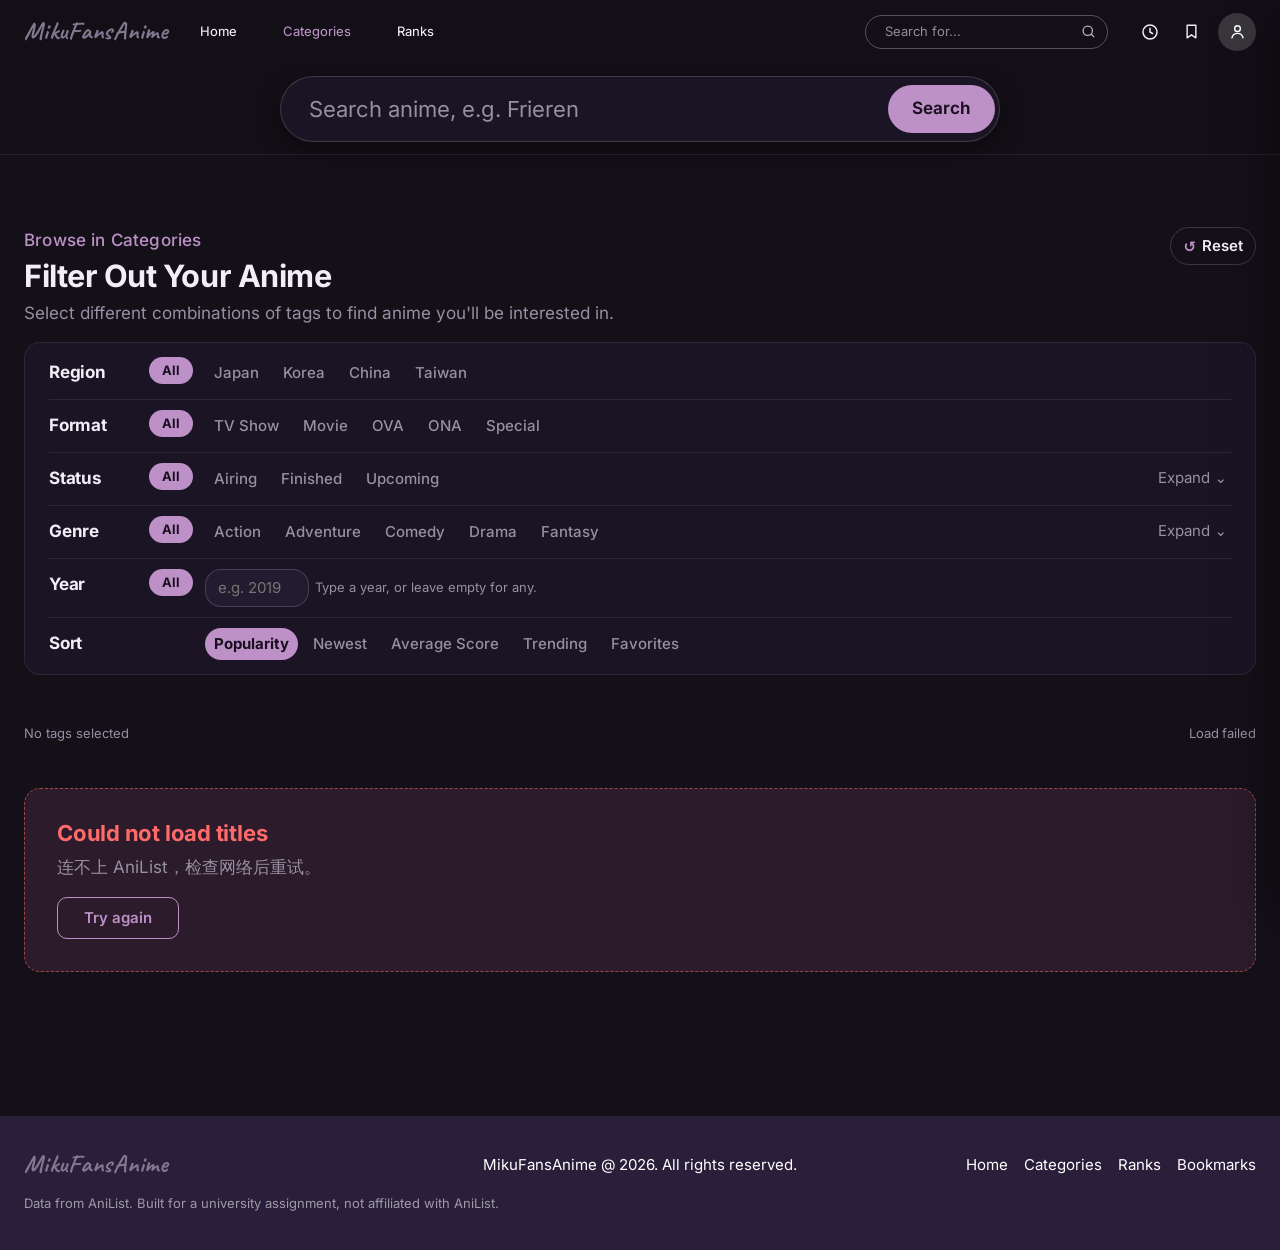
==== commit edf917c7: "Mobile" ====
--- a/catalog.html
+++ b/catalog.html
@@ -13,6 +13,13 @@
     <link rel="stylesheet" href="css/style.css" />
   </head>
   <body>
+    <!-- 手机上六行筛选要立刻交给抽屉定位。这一行必须早于筛选区块被解析：
+         晚一步（等 js/filters.js 执行）它们会先按普通区块画出来，再被收成抽屉，刷新时闪一下。
+         JS 关掉时这行不跑，面板仍是可用的普通区块。 -->
+    <script>
+      document.body.dataset.filtersReady = 'true';
+    </script>
+
     <a class="skip-link" href="#main">Skip to content</a>
 
     <!-- ============================================================ 顶栏（与首页同一套） -->
@@ -28,6 +35,22 @@
         </nav>
 
         <div class="header-tools">
+
+          <form class="nav-search" role="search" action="catalog.html" method="get">
+            <label class="visually-hidden" for="nav-q">Search anime</label>
+            <input
+              class="nav-search__input"
+              id="nav-q"
+              name="q"
+              type="search"
+              placeholder="Search for..."
+              autocomplete="off"
+            />
+            <button class="nav-search__go" type="submit">
+              <svg width="17" height="17" viewBox="0 0 24 24" aria-hidden="true" fill="none" stroke="currentColor" stroke-width="1.8" stroke-linecap="round"><circle cx="11" cy="11" r="6.6"/><path d="m19.6 19.6-3.4-3.4"/></svg>
+              <span class="visually-hidden">Search</span>
+            </button>
+          </form>
 
           <button
             class="icon-btn"
@@ -386,21 +409,23 @@
       hidden
     ></button>
 
+    <button class="to-top" type="button" id="to-top" hidden>Back to top</button>
+
     <nav class="tabbar" aria-label="Mobile">
       <a class="tabbar__item" href="index.html">
-        <span class="tabbar__icon" aria-hidden="true">◆</span>
+        <span class="tabbar__icon" aria-hidden="true"><svg width="20" height="20" viewBox="0 0 24 24" aria-hidden="true" fill="none" stroke="currentColor" stroke-width="1.8" stroke-linejoin="round" stroke-linecap="round"><path d="M4.4 10.2 12 4.4l7.6 5.8V19.6H4.4z"/><path d="M9.8 19.6v-4.8h4.4v4.8"/></svg></span>
         Home
       </a>
       <a class="tabbar__item" href="catalog.html" aria-current="page">
-        <span class="tabbar__icon" aria-hidden="true">▤</span>
+        <span class="tabbar__icon" aria-hidden="true"><svg width="20" height="20" viewBox="0 0 24 24" aria-hidden="true" fill="none" stroke="currentColor" stroke-width="1.8" stroke-linejoin="round" stroke-linecap="round"><path d="M4.4 5.6h15.2l-5.8 6.8v5.4l-3.6 2v-7.4z"/></svg></span>
         Catalog
       </a>
       <a class="tabbar__item" href="rankings.html">
-        <span class="tabbar__icon" aria-hidden="true">▮</span>
+        <span class="tabbar__icon" aria-hidden="true"><svg width="20" height="20" viewBox="0 0 24 24" aria-hidden="true" fill="none" stroke="currentColor" stroke-width="1.8" stroke-linecap="round"><path d="M5.2 19.4v-5.6"/><path d="M12 19.4V9"/><path d="M18.8 19.4V4.6"/></svg></span>
         Rankings
       </a>
       <a class="tabbar__item" href="saved.html">
-        <span class="tabbar__icon" aria-hidden="true">★</span>
+        <span class="tabbar__icon" aria-hidden="true"><svg width="20" height="20" viewBox="0 0 24 24" aria-hidden="true" fill="none" stroke="currentColor" stroke-width="1.8" stroke-linejoin="round"><path d="M6.5 4h11v16l-5.5-3.8L6.5 20z"/></svg></span>
         Saved
       </a>
     </nav>
--- a/css/style.css
+++ b/css/style.css
@@ -66,8 +66,8 @@
   font-family: var(--font-sans);
   font-size: var(--fs-md);
   line-height: var(--lh-body);
-  /* 移动端底部 tab bar 会压住内容 */
-  padding-block-end: calc(var(--tabbar-h) + var(--sp-4));
+  /* 移动端底部 tab bar 会压住内容；它悬浮离底 10px，这里连那 10px 一起让开 */
+  padding-block-end: calc(var(--tabbar-h) + var(--sp-4) + 10px + env(safe-area-inset-bottom, 0px));
 }
 
 h1,
@@ -203,11 +203,6 @@
   border-radius: var(--r-pill);
   background: transparent;
   transition: border-color var(--t-fast) var(--ease);
-}
-
-/* 首页的占位文案长，胶囊跟着变宽（渲染图 1440 下 471px）。 */
-.nav-search--long {
-  width: clamp(260px, 33vw, 470px);
 }
 
 .nav-search:focus-within {
@@ -1549,18 +1544,23 @@
 /* ---------------------------------------------------------------- 移动 tab bar */
 /* 层级：--z-tabbar 100 < --z-drawer 200，抽屉/遮罩打开时盖住它；不跟 header 抢层。
  * 只有 <600 存在（≥600 的媒体查询里 display:none），不靠 JS 挂载。 */
+/* 悬浮玻璃条：离屏幕三边各留一段，圆角收口，糊的是它下面的内容而不是页面底色。
+ * 底下那条 env() 是给全面屏手势区让位的。 */
 .tabbar {
   position: fixed;
-  inset-block-end: 0;
-  inset-inline: 0;
+  inset-block-end: calc(env(safe-area-inset-bottom, 0px) + 10px);
+  inset-inline: 12px;
   z-index: var(--z-tabbar);
   display: grid;
   grid-template-columns: repeat(4, 1fr);
   min-height: var(--tabbar-h);
-  padding-block-end: env(safe-area-inset-bottom, 0);
-  background: color-mix(in srgb, var(--bg) 92%, transparent);
-  backdrop-filter: blur(12px);
-  border-block-start: 1px solid var(--line);
+  border: 1px solid var(--line);
+  border-radius: 20px;
+  background: color-mix(in srgb, var(--main) 58%, transparent);
+  backdrop-filter: blur(18px) saturate(125%);
+  -webkit-backdrop-filter: blur(18px) saturate(125%);
+  box-shadow: 0 12px 30px rgb(0 0 0 / 0.45);
+  overflow: hidden;
 }
 
 .tabbar__item {
@@ -1568,23 +1568,34 @@
   flex-direction: column;
   align-items: center;
   justify-content: center;
-  gap: 2px;
-  padding-block: var(--sp-2);
+  gap: 3px;
+  margin: 5px 4px;
+  padding-block: 3px;
   border: 0;
+  border-radius: 14px;
   background: transparent;
   color: var(--text-muted);
   font-size: var(--fs-xs);
   font-weight: 600;
   cursor: pointer;
-}
-
+  transition: background-color var(--t-fast) var(--ease), color var(--t-fast) var(--ease);
+}
+
+/* 选中项自己带一块底色，跟参考稿一样是「圆角小块」而不是整格高亮 */
 .tabbar__item[aria-current="page"] {
   color: var(--accent);
+  background: color-mix(in srgb, var(--accent) 18%, transparent);
 }
 
 .tabbar__icon {
-  font-size: 18px;
+  display: flex;
   line-height: 1;
+}
+
+.tabbar__icon svg {
+  display: block;
+  width: 20px;
+  height: 20px;
 }
 
 /* ---------------------------------------------------------------- 页脚 */
@@ -1649,7 +1660,7 @@
   /* tab bar 遮挡兜底：body 已留 --tabbar-h + 16（footer 也够），main 再补一段，
      保证最后一张卡的 Bookmark 按钮不贴着 bar。 */
   main {
-    padding-block-end: calc(var(--tabbar-h) + var(--sp-4));
+    padding-block-end: calc(var(--tabbar-h) + var(--sp-4) + 10px);
   }
 
   /* sticky 搜索条压在顶栏下面，别让它盖住 header 的下边线 */
@@ -2061,7 +2072,7 @@
 /* =================================================================== 详情页 */
 
 
-.to-top { position:fixed; right:1rem; bottom:calc(var(--tabbar-h) + 1rem); z-index:30; padding:.6rem .9rem; border:1px solid var(--line-strong); border-radius:999px; background: var(--surface-2); color: var(--text); font: inherit; font-size:.8125rem; font-weight:600; cursor:pointer; box-shadow:0 8px 24px rgb(0 0 0 / .35); }
+.to-top { position:fixed; right:1rem; bottom:calc(var(--tabbar-h) + 1rem + 10px + env(safe-area-inset-bottom, 0px)); z-index:30; padding:.6rem .9rem; border:1px solid var(--line-strong); border-radius:999px; background: var(--surface-2); color: var(--text); font: inherit; font-size:.8125rem; font-weight:600; cursor:pointer; box-shadow:0 8px 24px rgb(0 0 0 / .35); }
 .to-top:hover { border-color: var(--accent); }
 
 @media (min-width: 768px) {
@@ -2495,8 +2506,24 @@
   }
 
   .rank-row {
+    position: relative;
     grid-template-columns: minmax(0, 1fr);
     gap: 2px;
+  }
+
+  /* 手机上 Genre 只露 4 个（All + 3），整块面板因此矮一截；点 More 仍铺开 17 个。
+     桌面保持 8 个，那条规则在上面的基础样式里。 */
+  .rank-row[data-collapsible="8"][data-expanded="false"] .rank-opt:nth-child(n + 5) {
+    display: none;
+  }
+
+  /* 只留 4 个以后，More 在 chip 那一行放不下会掉到下一行单独成行，
+     所以手机上把它挂到标签行右端（和展开后的 Less 同一个位置）。 */
+  .rank-more {
+    position: absolute;
+    inset-block-start: 0;
+    inset-inline-end: 0;
+    margin-inline-start: 0;
   }
 
   .rank-top__row {
@@ -2953,10 +2980,33 @@
 }
 
 @media (max-width: 599px) {
-  /* 手机上 Bookmark 回到标题下面，覆盖层顺势拆掉 */
-  .card__overlay {
-    position: static;
-    display: contents;
+  /* 手机上 Bookmark 贴在海报上，不再单独占标题下面一行。
+     覆盖层还是和海报同框（基础规则里就是 absolute），这里只是把按钮钉到右下角：
+     右上角归分数角标，右下角空着。触屏没有 hover，所以常驻显示。 */
+  .grid .card__save {
+    position: absolute;
+    inset-block-start: auto;
+    inset-block-end: 8px;
+    inset-inline-start: auto;
+    inset-inline-end: 8px;
+    z-index: 3;
+    pointer-events: auto;
+    display: grid;
+    place-items: center;
+    width: 30px;
+    height: 30px;
+    margin: 0;
+    padding: 0;
+    border: 0;
+    border-radius: 9px;
+    background: rgb(10 8 14 / 0.62);
+    color: #f2eef9;
+    opacity: 1;
+  }
+
+  .grid .card__save[aria-pressed="true"] {
+    background: var(--accent);
+    color: #1a0f1e;
   }
 }
 
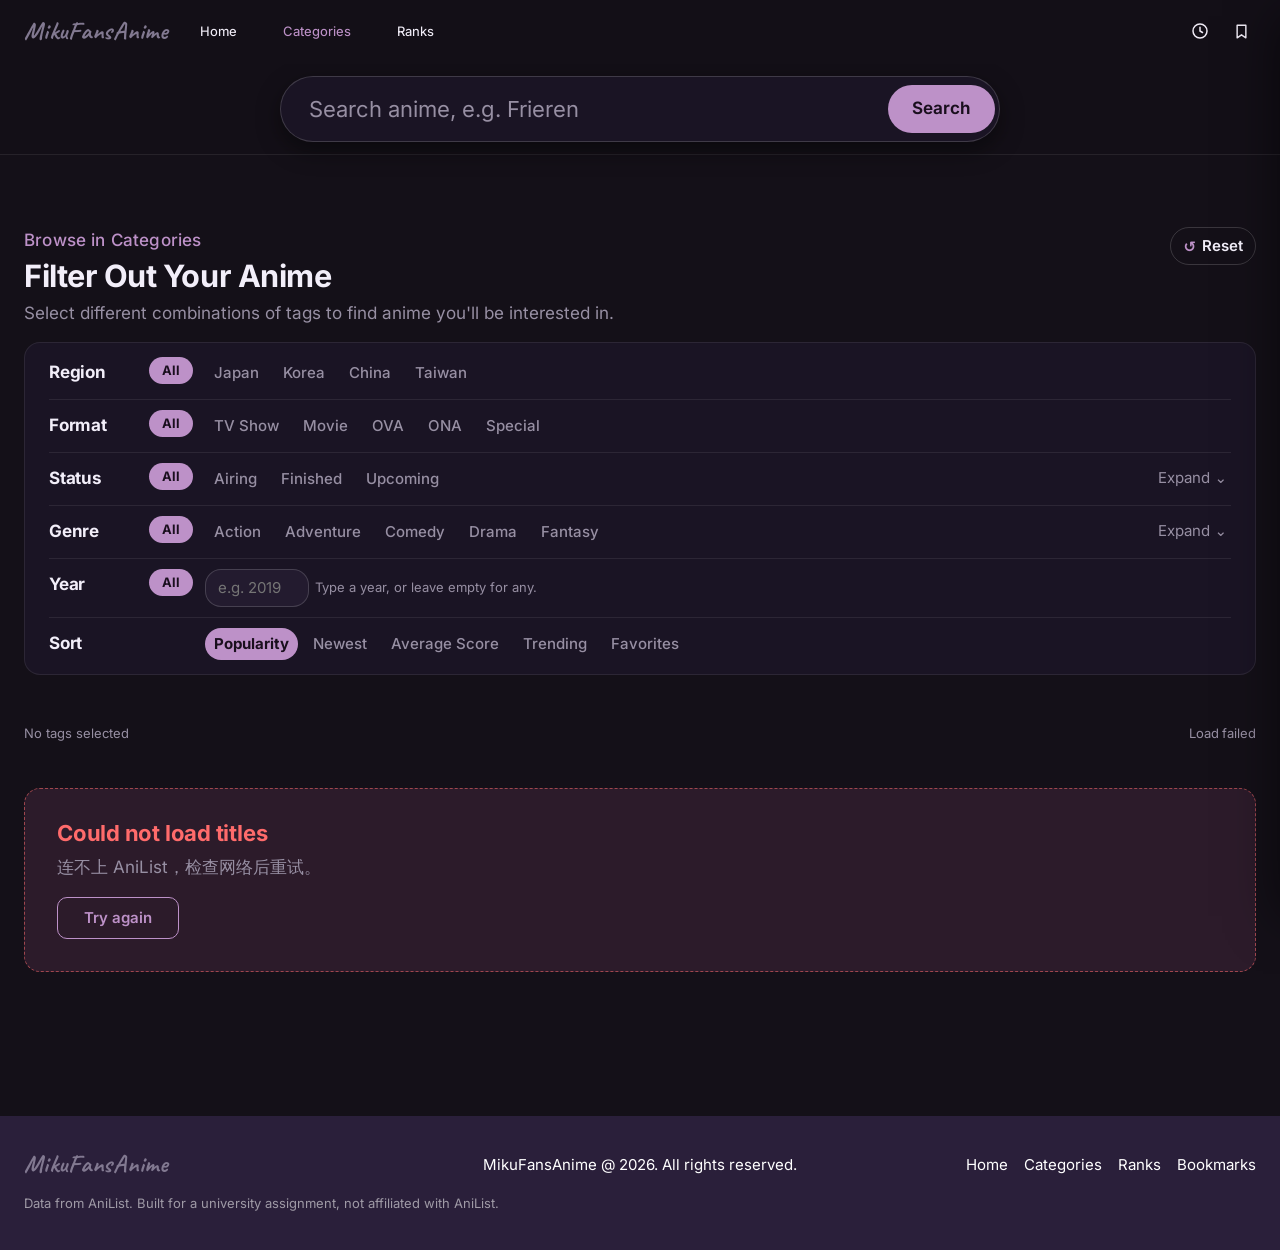
==== commit 58dd5202: "Bug" ====
--- a/catalog.html
+++ b/catalog.html
@@ -12,7 +12,7 @@
     <link rel="stylesheet" href="css/tokens.css" />
     <link rel="stylesheet" href="css/style.css" />
   </head>
-  <body>
+  <body class="page-catalog">
     <!-- 手机上六行筛选要立刻交给抽屉定位。这一行必须早于筛选区块被解析：
          晚一步（等 js/filters.js 执行）它们会先按普通区块画出来，再被收成抽屉，刷新时闪一下。
          JS 关掉时这行不跑，面板仍是可用的普通区块。 -->
@@ -76,7 +76,6 @@
             <span class="visually-hidden">Bookmarks</span>
           </button>
 
-          <span class="avatar" aria-hidden="true"><svg width="19" height="19" viewBox="0 0 24 24" aria-hidden="true" fill="none" stroke="currentColor" stroke-width="1.8" stroke-linecap="round"><circle cx="12" cy="8.4" r="3.6"/><path d="M5 20c.8-3.6 3.7-5.6 7-5.6s6.2 2 7 5.6"/></svg></span>
 
           <div class="recent-pop" id="recent-pop" hidden></div>
         </div>
--- a/css/style.css
+++ b/css/style.css
@@ -282,17 +282,6 @@
 .icon-btn:hover,
 .icon-btn[aria-expanded="true"] {
   color: var(--accent);
-}
-
-.avatar {
-  display: grid;
-  place-items: center;
-  flex: none;
-  width: 38px;
-  height: 38px;
-  border-radius: 50%;
-  background: rgb(255 255 255 / 0.16);
-  color: #fff;
 }
 
 /* 「时钟」= 最近看过的详情页。图标在渲染图里就在，点开是一个小面板。 */
@@ -1168,6 +1157,15 @@
   }
 }
 
+/* 手机首页那条搜索只在 520 以下出现（520 以上顶栏放得下），见 index.html。 */
+@media (min-width: 520px) {
+  .search-bar--phone {
+    display: none;
+  }
+}
+
+
+
 /* ---------------------------------------------------------------- 四段 */
 main {
   display: flex;
@@ -1669,8 +1667,31 @@
   }
 }
 
-/* ≥600：平板双列，tab bar 收起，桌面导航出现 */
+/* ≥600：平板双列。导航仍然交给底部 tab bar，到 900 才交接给顶栏。 */
 @media (min-width: 600px) {
+  .grid {
+    grid-template-columns: repeat(2, minmax(0, 1fr));
+  }
+
+  .hero {
+    padding-block: 0 var(--sp-6);
+  }
+}
+
+/* 600–899 这一档原来两边都没有导航：tab bar 在 600 被收掉、顶栏要 900 才出来，
+   中间 300px 宽的窗口里一个导航入口都没有。tab bar 现在留到 899，
+   只是限宽居中——满屏横着一条会像桌面底栏，收窄才像手机和平板的手势条。 */
+@media (min-width: 600px) and (max-width: 899px) {
+  .tabbar {
+    inset-inline: auto;
+    left: 50%;
+    width: min(620px, calc(100% - 24px));
+    translate: -50% 0;
+  }
+}
+
+/* ≥900：桌面导航出现，底部 tab bar 让位 */
+@media (min-width: 900px) {
   body {
     padding-block-end: 0;
   }
@@ -1681,14 +1702,6 @@
 
   .site-nav {
     display: flex;
-  }
-
-  .grid {
-    grid-template-columns: repeat(2, minmax(0, 1fr));
-  }
-
-  .hero {
-    padding-block: 0 var(--sp-6);
   }
 }
 
@@ -2491,12 +2504,22 @@
 }
 
 @media (max-width: 899px) {
+  .rank-list {
+    grid-template-columns: minmax(0, 1fr);
+  }
+}
+
+/* TOP 5 在窄窗里折行：一间只剩三张就变成两张大图加一只孤儿，
+   所以按 5 / 3 / 2 分档，897 这种宽度仍然是一整排五张。 */
+@media (max-width: 767px) {
   .rank-top__row {
     grid-template-columns: repeat(3, minmax(0, 1fr));
   }
-
-  .rank-list {
-    grid-template-columns: minmax(0, 1fr);
+}
+
+@media (max-width: 519px) {
+  .rank-top__row {
+    grid-template-columns: repeat(2, minmax(0, 1fr));
   }
 }
 
@@ -2524,10 +2547,6 @@
     inset-block-start: 0;
     inset-inline-end: 0;
     margin-inline-start: 0;
-  }
-
-  .rank-top__row {
-    grid-template-columns: repeat(2, minmax(0, 1fr));
   }
 
   .rank-item__link {
@@ -2871,17 +2890,34 @@
 
 /* ---------------------------------------------------------------- 窄屏 */
 
-/* 900px 以下不再放顶部导航和导航搜索：底部 tab bar 承担导航，
-   搜索留在目录页和首页表单里，头部只留品牌 + 书签 + 头像。 */
+/* 900px 以下顶部导航让给底部 tab bar，头部只留品牌 + 工具。
+   搜索还留着：600–899 这一档（平板与窄窗）品牌 + 搜索 + 三个图标摆得下，
+   收掉以后这个宽度就只能绕到目录页才能搜。手机再收。 */
 @media (max-width: 899px) {
-  .site-nav,
+  .site-nav {
+    display: none;
+  }
+
+  .header-tools {
+    margin-inline-start: auto;
+  }
+
+  .nav-search {
+    /* 600 起放宽一点，480–599 这一档品牌 + 工具已经占掉 268，只能给到 150–190 */
+    width: clamp(150px, 27vw, 264px);
+  }
+}
+
+@media (max-width: 519px) {
   .nav-search {
     display: none;
   }
-
-  .header-tools {
-    margin-inline-start: auto;
-  }
+}
+
+/* 目录页自己就有一条大搜索框黏在顶上，顶栏再放一个会并排两个搜索框。
+   这一页只留下面那条。 */
+body.page-catalog .nav-search {
+  display: none;
 }
 
 @media (max-width: 599px) {
@@ -2901,10 +2937,30 @@
   }
 }
 
-/* 375 下目录页两列，一列 24 张会拖到一万六千像素 */
+/* 目录页的列数跟着首页 TV Shows / Movies 走：3 / 4 / 6。
+   原来用的是通用阶梯 2 / 3 / 6，842 这种窗口里只有两列，
+   两张大卡把整屏撑满，和首页同一批卡摆出来完全不像一套。 */
 @media (max-width: 599px) {
   #catalog-grid {
     grid-template-columns: repeat(2, minmax(0, 1fr));
+  }
+}
+
+@media (min-width: 600px) {
+  #catalog-grid {
+    grid-template-columns: repeat(3, minmax(0, 1fr));
+  }
+}
+
+@media (min-width: 640px) {
+  #catalog-grid {
+    grid-template-columns: repeat(4, minmax(0, 1fr));
+  }
+}
+
+@media (min-width: 1024px) {
+  #catalog-grid {
+    grid-template-columns: repeat(6, minmax(0, 1fr));
   }
 }
 
@@ -2936,6 +2992,13 @@
   margin-block-start: calc(-1 * var(--header-h));
   /* 图底下不再留内边距：多出 32px 就把整块顶过一屏，海报掉到折线以下。 */
   padding-block: 0;
+}
+
+/* 520 以下首页多了一条搜索带，hero 不能再往顶栏里抽 64，否则压掉带子。 */
+@media (max-width: 519px) {
+  .page-hero .hero {
+    margin-block-start: 0;
+  }
 }
 
 /* ---------------------------------------------------------------- 响应式列数
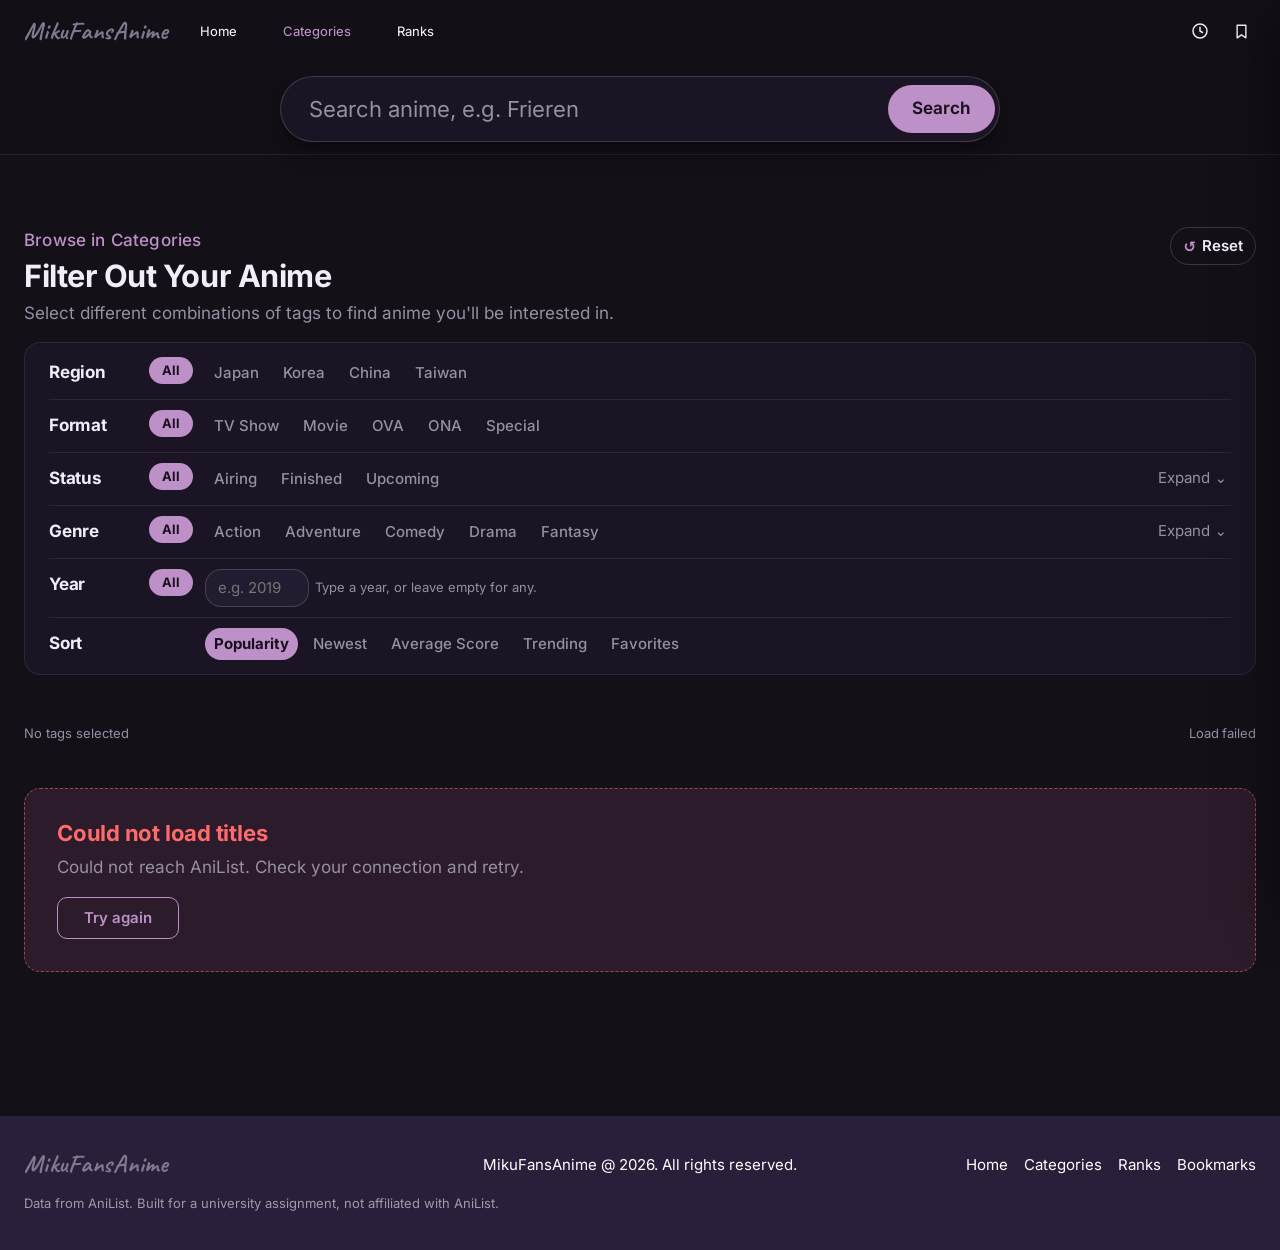
==== commit 71661c57: "formatting" ====
--- a/catalog.html
+++ b/catalog.html
@@ -13,17 +13,18 @@
     <link rel="stylesheet" href="css/style.css" />
   </head>
   <body class="page-catalog">
-    <!-- 手机上六行筛选要立刻交给抽屉定位。这一行必须早于筛选区块被解析：
-         晚一步（等 js/filters.js 执行）它们会先按普通区块画出来，再被收成抽屉，刷新时闪一下。
-         JS 关掉时这行不跑，面板仍是可用的普通区块。 -->
+    <!-- On phones the six filter rows must be positioned as a drawer before they paint.
+         This line has to parse ahead of the filter markup: one step later they render
+         as plain blocks and then get collected, which flashes on reload. With JS off it
+         never runs and the panel stays usable as an ordinary block. -->
     <script>
       document.body.dataset.filtersReady = 'true';
     </script>
 
     <a class="skip-link" href="#main">Skip to content</a>
 
-    <!-- ============================================================ 顶栏（与首页同一套） -->
-    <!-- site-header--joined：这条顶栏和下面的搜索条是同一层玻璃，两段之间不画分界线。 -->
+    <!-- ============================================================ header (same set as home) -->
+    <!-- site-header--joined: header and search strip share one pane of glass, so no rule between them. -->
     <header class="site-header site-header--joined">
       <div class="site-header__inner">
         <a class="brand" href="index.html">MikuFansAnime</a>
@@ -82,8 +83,8 @@
       </div>
     </header>
 
-    <!-- ============================================================ 搜索条
-       首页那条是导航入口（action="catalog.html"），这里是真的搜索框。 -->
+    <!-- ============================================================ search strip
+        The home one is a navigation entry (action="catalog.html"); this one is a real search box. -->
     <div class="search-bar">
       <div class="container">
         <form class="search" action="catalog.html" method="get" role="search">
@@ -102,17 +103,18 @@
     </div>
 
     <main id="main" class="container">
-      <!-- ==================================================== 筛选区
-        结构照 Figma HiFi「Filter Out Your Anime」：每行 = 组名 + All + 选项值，
-        长行（Genre）折叠，Reset 在右上角。组名和值是两列，值不用胶囊边框。
-
-        filters.js 在这一个容器上做事件委托：
-          button[data-value]  → 选中该值，同组其它项 aria-pressed=false
-          button[data-all]    → 清空这一组
-          button[data-expand] → 切 aria-expanded + 行上的 data-expanded（不发请求）
-          #year (input)       → 监听 change，不是 click
+      <!-- ==================================================== filters
+        Structure follows the Figma HiFi "Filter Out Your Anime": each row is a group
+        label, All, then the values; long rows (Genre) collapse and Reset sits top right.
+        Label and values are two columns, and values carry no pill border.
+
+        filters.js runs one delegated listener on this container:
+          button[data-value]  -> select it, aria-pressed=false on the rest of the group
+          button[data-all]    -> clear the group
+          button[data-expand] -> flip aria-expanded plus data-expanded (no request)
+          #year (input)       -> listens to change, not click
       -->
-      <!-- ≤599px：六组筛选收进底部抽屉，这里只留一个带计数的按钮（PRD #11） -->
+      <!-- below 600 the six groups go into a bottom drawer and only a counted button stays (PRD #11) -->
       <button
         class="filters-toggle"
         type="button"
@@ -226,8 +228,8 @@
             </button>
           </div>
   
-          <!-- Genre 是长行：前 5 个直接显示，其余折叠。折叠是纯 CSS 的
-               （data-expanded="false" 时 :nth-child(n+6) 隐藏），JS 只切属性。 -->
+          <!-- Genre is long: five values show, the rest collapse. Collapsing is pure CSS
+               (:nth-child(n+6) hidden while data-expanded="false"); JS only flips the attribute. -->
           <div
             class="filters__row"
             data-group="genre"
@@ -277,9 +279,9 @@
             </button>
           </div>
   
-          <!-- 年份故意偏离设计稿：稿里是 2026→2005 一长串 + Expand，
-               PRD 评审第 19 条要求「year selection → type-in box instead of list」。
-               这是 20 条评论之一，不改就是「未回应 PRD 反馈」上限 69%。 -->
+          <!-- Year deliberately departs from the design: the sheet lists 2026 down to 2005
+               plus Expand, and PRD review #19 asks for a type-in box instead. Leaving it
+               unanswered caps the PRD-feedback criterion. -->
           <div class="filters__row" data-group="year">
             <span class="filters__label" id="label-year">Year</span>
             <button
@@ -308,7 +310,7 @@
             </div>
           </div>
   
-          <!-- Sort 没有可用的 All：它总有一个值（默认 Popularity） -->
+          <!-- Sort has no All: it always holds a value (Popularity by default) -->
           <div class="filters__row" data-group="sort">
             <span class="filters__label" id="label-sort">Sort</span>
             <span class="filters__all is-static" aria-hidden="true">All</span>
@@ -323,7 +325,7 @@
         </div>
       </section>
 
-      <!-- 结果头：左边说选了哪些标签，右边说找到多少（role=status，读屏也能听到变化） -->
+      <!-- Result line: chosen tags on the left, count on the right (role=status so screen readers hear it) -->
       <div class="catalog-head">
         <p class="catalog-head__tags" id="tag-summary">No tags selected</p>
         <p
@@ -336,7 +338,7 @@
         </p>
       </div>
 
-      <!-- 渲染进这个 .grid；四态用 data-state 表达（loading / success / error / empty） -->
+      <!-- Renders into this .grid; the four states are data-state (loading / success / error / empty) -->
       <div
         class="grid"
         id="catalog-grid"
@@ -351,7 +353,7 @@
       </div>
     </main>
 
-    <!-- 手机筛选抽屉的遮罩（点击关闭，见 js/filters.js） -->
+    <!-- Scrim for the phone filter drawer (click closes; see js/filters.js) -->
     <button
       class="filters-backdrop"
       type="button"
@@ -379,7 +381,7 @@
       </p>
     </footer>
 
-    <!-- 收藏抽屉结构同首页；行为在 js/bookmarks.js -->
+    <!-- Bookmark drawer, same structure as home; behaviour lives in js/bookmarks.js -->
     <aside
       class="drawer"
       id="bookmark-drawer"
--- a/css/tokens.css
+++ b/css/tokens.css
@@ -1,11 +1,12 @@
-/* css/tokens.css —— 设计 token（S2 骨架）
- * 只放「值」，不放任何选择器以外的规则。改视觉先改这里，别去 style.css 里翻魔法数。
- * 8px 间距刻度；正文色 #978FA3 来自 PLAN.md:103（与 Handoff 一致）。
- * 断点写死在媒体查询里（CSS 变量不能用在媒体查询条件中）：<600 移动 / 600–991 平板 / ≥992 桌面。
+/* css/tokens.css - design tokens
+ * Values only, no selectors. Change the look here first instead of hunting magic
+ * numbers in style.css. 8px spacing scale; body colour #978FA3 comes from the PRD.
+ * Breakpoints are hard-coded inside media queries (CSS variables cannot be used in
+ * a query): <600 mobile / 600-991 tablet / >=992 desktop.
  */
 
-/* Inter（latin 子集，48KB，变量字体）：自托管，不走第三方 CDN。
- * 直接从 Google Fonts 取回同一份文件，48KB 覆盖 100–900 全部字重。 */
+/* Inter, latin subset, 48KB variable font: self-hosted rather than pulled from a
+ * third-party CDN, and one file covers weights 100-900. */
 @font-face {
   font-family: "Inter";
   font-style: normal;
@@ -15,8 +16,8 @@
   unicode-range: U+0000-00FF, U+0131, U+0152-0153, U+02BB-02BC, U+02C6, U+02DA, U+02DC, U+0304, U+0308, U+0329, U+2000-206F, U+20AC, U+2122, U+2191, U+2193, U+2212, U+2215, U+FEFF, U+FFFD;
 }
 
-/* 品牌字标：渲染图里是一个手写笔刷体的 MikuFansAnime，
- * 不是正文字体排出来的。Caveat 700 的笔形和间距最接近，24KB，同样自托管。 */
+/* Brand wordmark: the render shows a handwriting brush face, not the body font.
+ * Caveat 700 is the closest match for stroke shape and rhythm, 24KB, self-hosted. */
 @font-face {
   font-family: "Caveat";
   font-style: normal;
@@ -27,28 +28,28 @@
 }
 
 :root {
-  /* ---- 颜色角色（对齐已交 PRD / Figma 设计系统：bg #141018 / surface #1A1424 / accent #BD91C8）---- */
-  --bg: #141018; /* 页面底色 */
-  --bg-soft: #17121F; /* 分段底色（hero 下方过渡），落在 bg 与 surface 之间 */
-  --surface: #1A1424; /* 卡片、面板 */
-  --surface-2: #231B2F; /* 悬停、输入框，比 surface 提一档 */
-  --main: #2A1F3A; /* PRD 的 main 色，页脚整条底色用 */
+  /* ---- colour roles (match the submitted PRD / Figma system: bg #141018, surface #1A1424, accent #BD91C8) ---- */
+  --bg: #141018; /* page base */
+  --bg-soft: #17121F; /* band under the hero, between bg and surface */
+  --surface: #1A1424; /* cards, panels */
+  --surface-2: #231B2F; /* hover states and inputs, one step above surface */
+  --main: #2A1F3A; /* the PRD's main colour; the whole footer band uses it */
   --line: rgba(255, 255, 255, 0.08);
   --line-strong: rgba(255, 255, 255, 0.16);
 
-  --text: #f2eef9; /* 主文字：标题、正文重点 */
-  --text-muted: #978fa3; /* 正文 / 次要信息（PLAN.md:103 指定，与 bg/surface 均 ≥ 4.5:1） */
-  --text-dim: #6f6880; /* 占位、禁用 */
+  --text: #f2eef9; /* primary text: headings and emphasis */
+  --text-muted: #978fa3; /* body and secondary text (PRD; >= 4.5:1 on bg and surface) */
+  --text-dim: #6f6880; /* placeholders and disabled states */
 
-  --accent: #BD91C8; /* 主强调：按钮、分数、当前页（PRD accent） */
+  --accent: #BD91C8; /* primary accent: buttons, scores, current page (PRD accent) */
   --accent-soft: rgba(189, 145, 200, 0.16);
-  --accent-ink: #1A0F1E; /* 强调色上的文字：深墨，保证对比 */
-  --focus: #8b7bf7; /* 焦点环，别跟强调色混用 */
+  --accent-ink: #1A0F1E; /* text on accent: deep ink, keeps contrast */
+  --focus: #8b7bf7; /* focus ring, kept distinct from the accent */
   --ok: #4ec9a4;
   --warn: #f0b456;
   --danger: #ff6b6b;
 
-  /* ---- 间距（8px 刻度）---- */
+  /* ---- spacing (8px scale) ---- */
   --sp-1: 4px;
   --sp-2: 8px;
   --sp-3: 12px;
@@ -59,7 +60,7 @@
   --sp-8: 64px;
   --sp-9: 96px;
 
-  /* ---- 字号 / 行高 ---- */
+  /* ---- type scale / line height ---- */
   --fs-xs: 13px;
   --fs-sm: 15px;
   --fs-md: 17px;
@@ -74,7 +75,7 @@
 
   --tracking-wide: 0.08em;
 
-  /* ---- 圆角 / 阴影 ---- */
+  /* ---- radii / shadows ---- */
   --r-sm: 6px;
   --r-md: 10px;
   --r-lg: 16px;
@@ -84,34 +85,34 @@
   --shadow-2: 0 8px 24px rgba(0, 0, 0, 0.45);
   --shadow-3: 0 16px 48px rgba(0, 0, 0, 0.55);
 
-  /* ---- 布局 ---- */
-  /* 设计交接稿是 1200 居中。中途跟 cycani 试过按窗口放宽到 1560，
-     但设计稿的留白和换行都按 1200 排的，放宽后面板和中缝都散了。 */
+  /* ---- layout ---- */
+  /* The handoff lays out 1200 centred. Widening to 1560 like cycani was tried and
+     reverted: the design's whitespace and line breaks assume 1200. */
   --container: clamp(1200px, 50vw + 600px, 1440px);
-  --gutter: var(--sp-5); /* 移动端由媒体查询降到 16px */
+  --gutter: var(--sp-5); /* drops to 16px on mobile via media query */
   --header-h: 64px;
-  --tabbar-h: 56px; /* 移动底部 tab bar 高度，body 要给它留 padding */
-  --card-cover-ratio: 3 / 4; /* PRD #08：封面统一 2:3 */
+  --tabbar-h: 56px; /* phone tab bar height; body reserves this much padding */
+  --card-cover-ratio: 3 / 4; /* covers are uniformly 2:3 */
 
-  /* ---- 层级 ---- */
+  /* ---- layers ---- */
   --z-header: 100;
   --z-tabbar: 100;
   --z-drawer: 200;
   --z-toast: 300;
 
-  /* ---- 动效（GSAP 接管后仍复用这些时长做 CSS 过渡）---- */
+  /* ---- motion (GSAP drives the tweens but CSS transitions reuse these) ---- */
   --t-fast: 120ms;
   --t-base: 200ms;
   --t-slow: 320ms;
   --ease: cubic-bezier(0.2, 0.6, 0.2, 1);
 
-  /* ---- 字体 ---- */
+  /* ---- fonts ---- */
   --font-sans: "Inter", "Segoe UI", "Noto Sans SC", system-ui, -apple-system, sans-serif;
   --font-display: "Inter", "Segoe UI", "Noto Sans SC", system-ui, sans-serif;
   --font-brand: "Caveat", "Segoe Script", cursive;
 }
 
-/* 系统偏好减少动效：所有过渡退化，GSAP 那边另有一段判断（motion.js） */
+/* Reduced motion: every transition collapses, and motion.js checks the same query */
 @media (prefers-reduced-motion: reduce) {
   :root {
     --t-fast: 0ms;
--- a/css/style.css
+++ b/css/style.css
@@ -1,6 +1,6 @@
-/* css/style.css —— 排版、组件、四态、响应式（S3 骨架）
- * 依赖 tokens.css，只用变量，不写死颜色/间距。
- * 结构对应 index.html：header / hero / 四段 section / footer / 移动 tab bar / 收藏抽屉。
+/* css/style.css - type, components, the four states, responsive rules
+ * Depends on tokens.css; use variables, never hard-coded colours or spacing.
+ * Structure mirrors index.html: header / hero / four sections / footer / tab bar / bookmark drawer.
  */
 
 /* ---------------------------------------------------------------- reset-lite */
@@ -58,7 +58,7 @@
   border-radius: var(--r-sm);
 }
 
-/* ---------------------------------------------------------------- 基础排版 */
+/* ---------------------------------------------------------------- base type */
 body {
   min-height: 100dvh;
   background: var(--bg);
@@ -66,7 +66,7 @@
   font-family: var(--font-sans);
   font-size: var(--fs-md);
   line-height: var(--lh-body);
-  /* 移动端底部 tab bar 会压住内容；它悬浮离底 10px，这里连那 10px 一起让开 */
+  /* the floating tab bar sits 10px off the bottom; clear that gap too */
   padding-block-end: calc(var(--tabbar-h) + var(--sp-4) + 10px + env(safe-area-inset-bottom, 0px));
 }
 
@@ -113,9 +113,10 @@
   top: var(--sp-2);
 }
 
-/* ---------------------------------------------------------------- 顶栏 */
-/* 渲染图（refs/home--render-desktop.png 顶部）交代了三件事：字标是手写笔刷体、
- * 导航链接是纯文字（当前页压暗、不是紫色药丸）、右侧是一颗宽搜索胶囊加三个裸图标。 */
+/* ---------------------------------------------------------------- header */
+/* The render settles three things: the wordmark is a brush face, the nav links are
+ * plain text (current page dimmed, no purple pill), and the right side is one wide
+ * search pill plus three bare icons. */
 .site-header {
   position: sticky;
   top: 0;
@@ -128,8 +129,8 @@
   border-block-end: 1px solid var(--line);
 }
 
-/* 和搜索条贴在一起时（catalog），两段是同一层玻璃，中间那条线去掉，
-   分界只留搜索条下面那条——否则顶栏底边 + 搜索条底边会读成两条线。 */
+/* Joined to the search strip (catalog): both are the same pane of glass, so the
+   divider is dropped here and only the strip keeps its own bottom edge. */
 .site-header--joined {
   border-block-end-color: transparent;
 }
@@ -160,9 +161,9 @@
 }
 
 .site-nav {
-  display: none; /* 移动端靠 tab bar，桌面端才出链接 */
+  display: none; /* tab bar on mobile; links only from desktop up */
   gap: 46px;
-  /* 渲染图里 Home 的字形起点离字标结束 ~43px；顶栏 gap 16 + 这里 24 + 链接无内边距 ≈ 40。 */
+  /* in the render the wordmark ends ~43px before "Home": gap 16 + 24 here + no padding ~= 40. */
   margin-inline-start: var(--sp-4);
 }
 
@@ -178,13 +179,14 @@
   color: var(--accent);
 }
 
-/* 渲染图里当前页和别的链接没差别（没有药丸、没有颜色）。2026-11-17 客户要能一眼看出
-   自己在哪一页，于是当前页改用主色；形状仍不加，避免又长出一个渲染图里没有的元素。 */
+/* The render shows no difference between the current page and the others (no pill, no
+   colour). It became an accent because that was hard to spot, but the shape stays
+   plain - no element the render does not have. */
 .site-nav__link[aria-current="page"] {
   color: var(--accent);
 }
 
-/* ---------------------------------------------------------------- 顶栏右侧 */
+/* ---------------------------------------------------------------- header tools */
 .header-tools {
   display: flex;
   align-items: center;
@@ -244,7 +246,7 @@
   color: var(--accent);
 }
 
-/* 图标是裸字形：渲染图里没有圆形描边外框。 */
+/* Bare glyphs: the render shows no circular outline around the icons. */
 .icon-btn {
   display: grid;
   place-items: center;
@@ -284,7 +286,7 @@
   color: var(--accent);
 }
 
-/* 「时钟」= 最近看过的详情页。图标在渲染图里就在，点开是一个小面板。 */
+/* The clock is "recently viewed". The icon is in the render; it opens a small popover. */
 .recent-pop {
   position: absolute;
   inset-block-start: calc(var(--header-h) - 8px);
@@ -350,8 +352,8 @@
   font-size: var(--fs-sm);
 }
 
-/* ---------------------------------------------------------------- 海报 Hero */
-/* 首页的头部压在 hero 上（设计稿就是这样），其它页面仍是常规 sticky 头。 */
+/* ---------------------------------------------------------------- hero */
+/* The home header sits on top of the hero (as in the design); other pages keep a normal sticky one. */
 .page-hero .site-header {
   position: absolute;
   inset-block-start: 0;
@@ -361,50 +363,50 @@
   backdrop-filter: none;
 }
 
-/* 顶栏压在插画上时，白链接要能读出来；只给字加影，不动画面亮度。 */
+/* White links over artwork: shadow the text instead of dimming the image. */
 .page-hero .site-header .site-nav__link {
   text-shadow: 0 1px 3px rgb(10 8 14 / 0.62), 0 1px 14px rgb(10 8 14 / 0.5);
 }
 
 .hero {
-  /* 照 cycani 的口径：hero 高度就是 60vw（实测 800 宽 486、877 宽 531），
-     文案和海报压在图上、底对齐，图绝对铺满整条带子。 */
+  /* cycani's rule: hero height is 60vw (measured 486 at 800 wide, 531 at 877). Copy and
+     posters sit on the image bottom-aligned while the artwork covers the whole band. */
   position: relative;
   display: grid;
   grid-template-areas: "hero";
   min-height: clamp(360px, 60vw, 980px);
   padding-block: 0;
-  /* 面板紧贴 hero，只留一档间距（设计稿里下面两块面板离得很近）。 */
+  /* Panels sit right under the hero with one step of spacing (the design keeps them close). */
   margin-block-end: var(--sp-3);
   overflow: hidden;
   isolation: isolate;
 }
 
-/* 大窗口按比例走（60vw），但最多到「一屏减 40px」：cycani 也是宽度驱动的
-   （1400 宽 813、1600 宽 907、2200 宽 1048），不是硬撑满一屏。
-   减 40px 是为了让下一段露出一点边，同时保证海报名字不被折线切掉。 */
+/* Wide windows scale with width (60vw) but cap at "one screen minus 40px", the way cycani
+   does (813 at 1400, 907 at 1600, 1048 at 2200) rather than filling the screen. The 40px
+   shows a sliver of the next section and keeps the poster title off the fold. */
 @media (min-width: 1200px) {
   .hero {
-    /* 照 cycani：桌面按 16:9 由宽度撑高，上限就是视口高度（他们写 max-h-[100dvh]），
-       所以窗口宽高比过 16:9 之后 hero 就是一整屏。这里保留 60vw 的口径，
-       只把「减 40px」和 980 的封顶去掉，矮窗口仍由 560 地板兜住。 */
+    /* cycani again: desktop height follows width at 16:9, capped by the viewport (they use
+       max-h-[100dvh]), so once the window is wider than 16:9 the hero is a full screen. The
+       60vw rule stays, the -40px and 980 caps go, and the 560 floor holds short windows. */
     min-height: max(560px, min(60vw, 100dvh));
   }
 
 }
 
-/* 又宽又矮的窗口（笔记本外接屏常见）：hero 内容本身就 600 多高，
-   上下留白各收一档，名字才不会被折线切掉。 */
+/* Wide and short windows (external monitors): hero content alone is 600-odd tall, so
+   trim the vertical padding a step to keep the title off the fold. */
 @media (min-width: 1200px) and (max-height: 640px) {
   .hero__body {
     padding-block: calc(var(--header-h) + var(--sp-4)) var(--sp-3);
   }
 }
 
-/* 图在文档流里撑高度：16:9，超过一屏就截住。
-   高度封到一屏，海报才不会掉到折线以下只剩半张。 */
+/* The image sets the height in flow: 16:9, cut at one screen,
+   so the poster never drops past the fold as half a card. */
 .hero__media {
-  /* 底部过渡的高度：海报名字 + 底部留白，名字压在渐变上。 */
+  /* height of the bottom fade: poster title plus the gap under it, which the gradient carries. */
   --hero-fade: 190px;
   grid-area: hero;
   position: relative;
@@ -415,7 +417,7 @@
   background: linear-gradient(140deg, var(--surface-2), var(--bg));
 }
 
-/* 桌面段图铺满整条 hero（cycani 就是整幅插画到底），高度由 .hero 的 60vw 决定。 */
+/* Desktop: artwork covers the whole band (cycani's full-bleed illustration); height comes from 60vw. */
 @media (min-width: 640px) {
   .hero__media {
     position: absolute;
@@ -432,9 +434,9 @@
   height: 100%;
   object-fit: cover;
   object-position: center 20%;
-  /* 换片的走法照 cycani 实测：两张叠着各自横移 4%、放大到 1.02，同时交叉淡化，
-     650ms、cubic-bezier(.4,0,.2,1)。不是整幅推走，是很轻的一下位移。
-     --zoom 留给 PV 封面图裁掉右下角「本PV」，--pop 是换片时那 2% 的起伏。 */
+  /* Swap timing copied from cycani: both layers shift 4% and scale to 1.02 while cross-fading
+     over 650ms with cubic-bezier(.4,0,.2,1) - a light drift, not a slide. --zoom trims the
+     PV badge out of frame, --pop is the 2% used during a swap. */
   transform: translateX(var(--slide, 0%)) scale(calc(var(--zoom, 1) * var(--pop, 1)));
   opacity: var(--fade, 1);
   transition: transform 0.65s cubic-bezier(0.4, 0, 0.2, 1), opacity 0.65s cubic-bezier(0.4, 0, 0.2, 1);
@@ -442,7 +444,7 @@
   backface-visibility: hidden;
 }
 
-/* 换片时推进来的那张，叠在原图上面；平时藏着，免得压住点击层 */
+/* The incoming frame stacks above the current one; hidden otherwise so it never eats clicks */
 .hero__img--ghost {
   visibility: hidden;
   z-index: 1;
@@ -456,7 +458,7 @@
   visibility: visible;
 }
 
-/* 换片时图和文案一起淡出→换内容→淡回；缩略图不参与，免得整排闪 */
+/* On swap, image and copy fade out, content changes, then both fade back; thumbnails stay put */
 .hero__tags,
 .hero__title,
 .hero__lede {
@@ -491,10 +493,10 @@
   }
 }
 
-/* 海报是浅色画面时白字读不出来，所以字的那半边压一层深色渐变，
-   底部再盖一层到页面底色，缩略图才不会像浮在空中。 */
-/* PV 截帧右下角带着视频自带的「本PV」字样。放大到 1.2 能把它挤出画面，
-   代价是整幅放大两成、构图也被裁——先不放大，只按原样铺满。 */
+/* Light artwork makes white text unreadable, so the text half carries a dark gradient and
+   the bottom fades into the page colour, which stops the thumbnails floating in air. */
+/* The PV frame has a video badge baked into its corner. Scaling to 1.2 pushes it out of
+   frame but enlarges the whole image 20% and crops the composition - not worth it here. */
 .hero__img--pv {
   --zoom: 1;
   transform-origin: left center;
@@ -506,34 +508,34 @@
   inset: 0;
   z-index: 3;
   pointer-events: none;
-  /* 2026-11-17：客户要 cycani 那种「插画原样铺开」+ 底部一层带颗粒的磨砂。
-     毛玻璃只负责质感（blur 7px 不糊掉人物），压光交给底下那层渐变（::before）。
-     再叠一层很淡的底把毛玻璃压一点，字才咬得住。 */
+  /* cycani-style treatment: the illustration stays as it is, with a grainy frost on top.
+     The blur only adds texture (7px, characters stay legible); the gradient below does the
+     dimming. A faint wash under the frost keeps the text readable. */
   background:
     linear-gradient(0deg, rgb(10 8 14 / 0.42) 0 18%, rgb(10 8 14 / 0.18) 34%, rgb(10 8 14 / 0) 52%),
-    /* 颗粒：SVG 噪声贴在蒙版里，像磨砂玻璃的油墨感 */
+    /* grain: an SVG noise tile inside the mask, the ink of frosted glass */
     url("data:image/svg+xml,%3Csvg xmlns='http://www.w3.org/2000/svg' width='180' height='180'%3E%3Cfilter id='n'%3E%3CfeTurbulence type='fractalNoise' baseFrequency='0.85' numOctaves='3' stitchTiles='stitch'/%3E%3C/filter%3E%3Crect width='180' height='180' filter='url(%23n)' opacity='0.34'/%3E%3C/svg%3E");
   background-blend-mode: normal, soft-light;
   backdrop-filter: blur(7px) saturate(108%) brightness(0.8);
   -webkit-backdrop-filter: blur(7px) saturate(108%) brightness(0.8);
-  /* 蒙版让毛玻璃往上渐隐，和原画之间没有硬边 */
-  /* 底部留一条透明带：最下面几行只留下层渐变，正好等于页面底色，
-     否则毛玻璃的压光会一直压到底边，和下一段接出一条硬线。 */
+  /* the mask fades the frost upward so there is no hard edge against the artwork */
+  /* A clear band at the bottom: the last few rows are the gradient alone, matching the page
+     colour, otherwise the frost dims right to the edge and leaves a seam with the next section. */
   mask-image: linear-gradient(0deg, transparent 0 4%, #000 12% 24%, rgb(0 0 0 / 0.6) 38%, transparent 56%);
   -webkit-mask-image: linear-gradient(0deg, transparent 0 4%, #000 12% 24%, rgb(0 0 0 / 0.6) 38%, transparent 56%);
 }
 
-/* 磨砂底下的那层渐变：把画面收到页面底色，毛玻璃再把它糊一遍，
-   两块内容之间就没有硬边。z-index 比 ::after 低，所以是「渐变在下、磨砂在上」。 */
+/* The gradient under the frost: it takes the artwork down to the page colour and the frost
+   blurs it, so the two blocks meet without a seam. Below ::after in z-order. */
 .hero__media::before {
   content: "";
   position: absolute;
   inset: 0;
-  /* 换片时推进来的 ghost 图是 z-index 1，这层必须比它高，
-     否则 650ms 的交叉淡化里渐变会被新图盖住、看着像「消失又出现」。 */
+  /* the ghost frame of a swap is z-index 1, so this layer must sit above it, or the gradient
+     gets covered mid-fade and the swap looks like a disappear-and-reappear. */
   z-index: 2;
   pointer-events: none;
-  /* 底部先留 ~10% 的纯页面底色，再往上收：接下一段时是一条宽缓坡，不是一条线。 */
+  /* hold the page colour for the bottom ~10% and ramp above it: a wide slope into the next section. */
   background: linear-gradient(
     0deg,
     var(--bg) 0 10%,
@@ -544,19 +546,19 @@
 }
 
 .hero__body {
-  /* 文案 + 缩略图压在图上（同一块 grid 单元，靠底对齐）。 */
+  /* copy and thumbnails sit on the artwork (same grid cell, bottom-aligned). */
   grid-area: hero;
   align-self: end;
   position: relative;
   inset: auto;
   z-index: 1;
-  /* cycani 名字下到 hero 底边恒定 ~52px；上面留出导航条 + 一档间距兜底。 */
+  /* cycani keeps ~52px between the title and the hero edge; the nav bar and a step of spacing sit above. */
   padding-block: calc(var(--header-h) + var(--sp-4)) var(--sp-4);
 }
 
-/* hero 满了整屏之后，文案+缩略图整块贴底（只留 16px），1080 高的窗口里
-   文案顶会掉到屏幕中线以下。这里把底距按视口高放一档，整块往上抬 20–30px；
-   窗口越矮抬得越少，1366×768 那种基本不动。 */
+/* With the hero filling a screen, the copy block hugs the bottom (16px), which puts its top
+   below the midpoint on a 1080-tall window. Scale the bottom gap with viewport height to
+   lift the block 20-30px; short windows move hardly at all. */
 @media (min-width: 1200px) {
   .hero__body {
     padding-block-end: clamp(var(--sp-4), 4vh, 48px);
@@ -571,8 +573,8 @@
 }
 
 .hero__tag {
-  /* 早先照设计稿填了实心 --surface（#1A1424），压在亮画面上像三块黑补丁；
-     改成半透明深色 + 一道细边，字仍是白的，画面透得出来。 */
+  /* The design's filled --surface read as three black patches on a bright illustration;
+     translucent dark plus a hairline keeps the text white and lets the artwork through. */
   padding: 4px 12px;
   border: 1px solid rgb(255 255 255 / 0.18);
   border-radius: var(--r-pill);
@@ -591,11 +593,12 @@
   font-size: 1.25rem;
   line-height: 1.2;
   letter-spacing: -0.02em;
-  /* 顶部不再压暗后，标题会落在浅色画面上；细影压住字边，大范围那层托住整体。 */
+  /* with no dimming at the top the title lands on light artwork; a tight shadow holds
+     the letters and a wide one anchors the block. */
   text-shadow: 0 1px 3px rgb(0 0 0 / 0.6), 0 2px 18px rgb(0 0 0 / 0.6), 0 4px 34px rgb(0 0 0 / 0.45);
 }
 
-/* 标题本身就是去详情页的入口（cycani 也这样）；下划线只在悬停/聚焦时出现，免得抢视线。 */
+/* The title is the link to the detail page (cycani does the same); underline only on hover/focus. */
 .hero__title-link {
   color: inherit;
   text-decoration: none;
@@ -612,10 +615,10 @@
   max-width: 58ch;
   margin-block: var(--sp-2) var(--sp-6);
   overflow: hidden;
-  /* 设计稿副文是 muted 灰紫（取色 rgb(138,129,152)），比纯白暗一档。 */
-  /* 画面上半是浅色（婚纱、白衬衫）时 muted 灰字糊成一片，
-     所以正文加一档字重、提一档亮度，并给两层影子：细描边压住亮部，大范围压暗兜底。 */
-  /* 2026-11-17：PV 越来越亮，muted 灰字在浅色画面上糊；提到近白，靠影子压边。 */
+  /* the design's synopsis is muted grey-purple (sampled rgb(138,129,152)), a step below white. */
+  /* On light artwork (wedding dress, white shirt) muted grey dissolves, so body text gains a
+     weight, a lighter value, and two shadows: a tight one for bright areas and a wide one for
+     the rest. */
   color: rgb(246 242 252 / 0.94);
   font-size: 15px;
   font-weight: 600;
@@ -625,14 +628,14 @@
   -webkit-line-clamp: 2;
 }
 
-/* 原文的 <b> 不再单独描白：整段已经加粗，再强调只会让句子高低不平 */
+/* Bold no longer gets its own white stroke: the paragraph is already bold and more emphasis just makes it uneven */
 .hero__lede strong {
   font-weight: inherit;
   color: inherit;
 }
 
 .hero__arrow {
-  /* 换片箭头压在 hero 区正中线上（左右两侧各一个）。 */
+  /* the swap arrows sit on the hero's vertical centre, one per side */
   position: absolute;
   top: 50%;
   bottom: auto;
@@ -660,18 +663,17 @@
 .hero__arrow--prev { left: var(--sp-4); }
 .hero__arrow--next { right: var(--sp-4); }
 
-/* 缩略图在文案下方左侧，和设计稿一致（原来浮在右下角）。 */
+/* thumbnails sit under the copy on the left, as in the design (they used to float bottom-right) */
 .hero__thumbs {
   display: flex;
-  /* 和卡片同一口径：缝 ≈ 缩略图宽的 10.8%（cycani 的量法），
-     1440 下缩略图 199 → 21.6px */
+  /* the gap is ~10.8% of a thumbnail's width, the way cycani measures it: 21.6px for a 199px thumbnail at 1440 */
   gap: clamp(12px, 1.5vw, 24px);
   margin: 0;
   padding: 0;
   list-style: none;
 }
 
-/* 边框只围海报本身，标题落在框外——原来边框把标题也圈进去了，字看着像被裁掉一截。 */
+/* the border wraps the poster only; the title sits outside so it never looks clipped */
 .hero__thumb-btn {
   display: block;
   padding: 0;
@@ -682,7 +684,7 @@
   transition: transform 0.2s cubic-bezier(0.4, 0, 0.2, 1);
 }
 
-/* 海报单独裁一层：hover 时图放大，框不动（cycani 的小卡也是同一套） */
+/* the poster gets its own clipping layer so hover can scale it while the frame stays put */
 .hero__thumb-frame {
   display: block;
   width: clamp(96px, 13.8vw, 214px);
@@ -701,7 +703,7 @@
   transition: transform 0.3s cubic-bezier(0.4, 0, 0.2, 1);
 }
 
-/* 指针设备上悬停：海报放大 4%、整块抬 2px（都是 cycani 的实测数） */
+/* pointer devices: the poster scales 4% and the block lifts 2px (cycani's numbers) */
 @media (hover: hover) and (prefers-reduced-motion: no-preference) {
   .hero__thumb-btn:hover img,
   .hero__thumb-btn:focus-visible img {
@@ -729,8 +731,8 @@
   transition: color 0.18s ease;
 }
 
-/* 选中的那张用主色框 + 主色字；框和海报之间留 4px 空隙（cycani 就是浮在卡外面的），
-   用 outline + offset 画，不占布局、也不会把海报挤小一圈。 */
+/* the selected thumbnail takes an accent frame and accent text, 4px clear of the poster;
+   outline plus offset draws it without adding layout or shrinking the image */
 .hero__thumb.is-current .hero__thumb-name {
   color: var(--accent);
   font-weight: 600;
@@ -741,7 +743,7 @@
   color: var(--accent);
 }
 
-/* 设计稿的导航只有文字标，没有那块方形标记。 */
+/* the design keeps the wordmark alone; no square marker */
 .site-header .brand__mark {
   display: none;
 }
@@ -758,24 +760,24 @@
   border-color: var(--accent);
 }
 
-/* 1200 以下页面左右只有 16px 边距，箭头的 34px 会压到副文上：
-   整块文案（含缩略图）往内收一个箭头宽度，箭头就落在画面边上。 */
+/* under 1200 the page has 16px gutters and the 34px arrows would land on the synopsis,
+   so the copy block is inset by one arrow width and the arrows sit on the artwork edge */
 @media (max-width: 1199px) {
   .hero__body {
     padding-inline: calc(var(--sp-4) + 34px);
   }
 }
 
-/* ---------------------------------------------------------------- 书架 */
+/* ---------------------------------------------------------------- shelves */
 .pair {
   display: grid;
   grid-template-columns: repeat(2, minmax(0, 1fr));
-  /* 渲染图两块面板之间只有 9px */
+  /* the render keeps 9px between the two panels */
   gap: 10px;
   margin-block-end: 64px;
 }
 
-/* Weekly / Ranks 各占一块面板——设计稿里它们是并排的一对，不是两张表直接摊在页面上 */
+/* Weekly and Ranks each own a panel: the design pairs them side by side rather than laying two tables on the page */
 .pair > .shelf {
   margin-block-end: 0;
   padding: 20px;
@@ -784,13 +786,13 @@
   border-radius: var(--r-lg);
 }
 
-/* 面板自己就是底色，卡片不再重复一层表面，只留海报和文字 */
+/* the panel is the surface, so cards add neither background nor border - poster and text only */
 .pair .card {
   background: none;
   border-color: transparent;
 }
 
-/* 无框卡片 hover 时整块浮起会浮出一个透明方块，改成只让海报抬手 + 投影 */
+/* a boxless card floating up leaves a visible rectangle, so only the poster lifts and takes the shadow */
 .pair .card:hover,
 .pair .card:focus-within,
 .shelf--wide .card:hover,
@@ -799,10 +801,10 @@
   box-shadow: none;
 }
 
-/* 卡片的圆角由 .card 自己的 overflow 裁出来，海报层不再单独设圆角，
-   否则放大时圆角跟着一起放大，边角会抖。 */
-
-/* 无框卡片 hover 的反馈交给海报放大，投影会卡在卡片边界上，删掉 */
+/* the card's own overflow does the rounding; the poster layer must not round separately,
+   or the corners wobble as it scales */
+
+/* hover feedback belongs to the poster scale; a card shadow would clip at the edge, so it is gone */
 
 
 .pair .card__body {
@@ -817,7 +819,7 @@
   gap: 10px;
 }
 
-/* TV Shows / Movies 跟面板同一套语言：没有卡片底色和边框，海报 + 标题直接落在页面底色上 */
+/* TV Shows / Movies speak the panel's language: no card background or border, poster and title straight on the page colour */
 .shelf--wide .card {
   background: none;
   border-color: transparent;
@@ -826,7 +828,7 @@
 
 
 .shelf--wide .card__body {
-  /* cycani 海报底到标题 13px（卡宽 194），按同比例给了 12 */
+  /* cycani keeps 13px between poster and title at 194px wide; the same ratio gives 12 here */
   padding: var(--sp-3) 0 0;
 }
 
@@ -834,26 +836,26 @@
   font-size: 14px;
 }
 
-/* 目录、书签页、详情推荐用同一套卡语言：不套卡底，海报和标题直接落在页面底色上，
-   跟首页 TV Shows / Movies 一致——那里也是 .shelf--wide 去掉卡底后的样子。 */
+/* catalog, bookmarks and detail recommendations share this card language: no card box,
+   poster and title straight on the page colour, same as the home shelves */
 .grid > .card {
   background: none;
   border-color: transparent;
 }
 
-/* 无框卡片 hover 时整块浮起会浮出一个透明方块，跟首页一样只让海报抬手 */
+/* as on the home page, hover lifts the poster only; a boxless card would leave a rectangle */
 .grid > .card:hover,
 .grid > .card:focus-within {
   border-color: transparent;
   box-shadow: none;
 }
 
-/* 卡底没了，标题的左右内边距也归零，否则文字比海报往里缩一截 */
+/* with no card box the title loses its side padding, or the text sits inset from the poster */
 .grid > .card .card__body {
   padding: var(--sp-3) 0 0;
 }
 
-/* 面板只有半屏宽，标题 + 7 个日选 + More 要挤在一行：字号和间距都比整页时小一档 */
+/* the panel is half a screen wide and title, seven day chips and More share one line, so type and gaps drop a step */
 .pair .shelf__title {
   font-size: 22px;
 }
@@ -862,8 +864,8 @@
   gap: var(--sp-1) var(--sp-2);
 }
 
-/* 手机上面板只有 328px：标题和 More 占第一行，日选整体换到第二行，
-   否则日选会先换行、More 再独占一行的三行头。 */
+/* phones give the panel 328px: title and More take the first line and the day chips
+   move to a second one, which avoids a three-line header */
 @media (max-width: 659px) {
   .pair .shelf__head {
     display: grid;
@@ -886,8 +888,8 @@
     flex-wrap: wrap;
   }
 
-  /* 七个日选要在 288px 里排成一行：手机上收窄内边距和间距，
-     选择器比基础规则多一级，否则会被后面的 .pair .chip-chip 覆盖。 */
+  /* seven day chips have to fit 288px, so padding and gap shrink on phones; the selector
+     is one step more specific so the later .pair .chip-chip does not win */
   .pair .chips {
     gap: 3px;
   }
@@ -903,13 +905,13 @@
 }
 
 .pair .card__title {
-  /* 行高是 19px（见 .card__title），两行 = 38px。之前按 22px 写成 44px，
-     比裁切框高 6px，第三行会漏出一条残字。 */
+  /* line height is 19px (see .card__title), so two lines are 38px; written at 22px it was 44,
+     6px taller than the clip box, and a third line leaked through */
   min-height: 40px;
 }
 
 .shelf {
-  /* 渲染图区块之间约 87px（上区块下缘到下一个标题上缘） */
+  /* the render leaves about 87px between blocks, from one block's bottom to the next heading */
   margin-block-end: 64px;
 }
 
@@ -923,7 +925,7 @@
 
 .shelf__title {
   margin: 0;
-  /* 渲染图里区块标题是 26px */
+  /* the render sets section headings at 26px */
   font-size: 26px;
   letter-spacing: -0.01em;
 }
@@ -995,16 +997,14 @@
   font-size: var(--fs-xs);
 }
 
-/* 页脚字标跟顶栏同尺寸，设计图里它并不缩成小字 */
+/* the footer wordmark keeps the header size; the design does not shrink it */
 .brand--sm { font-size: 25px; }
 
-/* 卡片上的 Bookmark 在桌面上不占位置：平时藏起来，hover 或键盘聚焦时才出现，
-   移动端没有 hover，所以始终可见。设计稿的卡片本来就只有封面 + 标题 + 分数。 */
+/* Bookmark stays out of the way on desktop: hidden until hover or keyboard focus. Touch has no hover, so it is always visible. The design card is just cover, title and score. */
 .grid .card { position: relative; }
 
 @media (min-width: 600px) {
-  /* 基础规则里的 margin 在文件更靠后的位置，这里用双类名压过它。
-     图标占海报左上角，跟右上角的分数角标分居两侧。 */
+  /* The base rule sets margin later in the file; the double class here outranks it. The icon sits top-left of the poster, opposite the score badge. */
   .grid .card__save {
     position: absolute;
     inset-block-start: 8px;
@@ -1026,7 +1026,7 @@
       color var(--t-fast) var(--ease);
   }
 
-  /* 基础规则在文件末尾，同为两段的特异度，这里靠类名前缀压回去 */
+  /* The base rule lives at the end of the file with the same two-segment specificity; the prefixed class wins. */
   .grid .card__save:hover,
   .grid .card__save:focus-visible {
     background: var(--accent);
@@ -1039,7 +1039,7 @@
     opacity: 1;
   }
 
-  /* 已收藏：变实心，但同样等 hover 才出现——海报上不想常驻一块紫色 */
+  /* Saved state fills the icon, still only on hover - no permanent purple patch on every poster. */
   .grid .card__save[aria-pressed="true"] {
     background: var(--accent);
     color: #1a0f1e;
@@ -1050,17 +1050,13 @@
   fill: currentColor;
 }
 
-/* 搜索条：PRD #13 要求移动端搜索常驻。
- * sticky 必须挂在 .search-bar 上、且它是 body 直系子元素（在 .hero 之外）——
- * 以前把 sticky 挂在 .hero 内的 .search 上，hero 一滚出视口，搜索就跟着走了。
- * top 用顶栏高度变量（--header-h 64）对齐，顶栏固定在 0，不然会压住半行。 */
+/* Search bar: PRD #13 wants search always reachable on mobile. The sticky must hang on .search-bar, a direct child of body (outside .hero) - it used to hang off .search inside the hero and scrolled away with it. top uses the header height (--header-h 64) because the header is fixed at 0. */
 .search-bar {
   position: sticky;
   top: var(--header-h);
   z-index: calc(var(--z-header) - 1);
   padding-block: var(--sp-3);
-  /* 底色和模糊跟 .site-header 同一个口径：两条 bar 上下相接，透明度不一样就
-     会在接缝处看出一个台阶。 */
+  /* Same recipe as .site-header: the two bars meet edge to edge, so a different alpha shows up as a step at the seam. */
   background: color-mix(in srgb, var(--bg) 82%, transparent);
   backdrop-filter: blur(12px);
   border-block-end: 1px solid var(--line);
@@ -1071,7 +1067,7 @@
   justify-content: center;
 }
 
-/* 搜索框：PRD #20 —— 桌面宽 ≥640px、高 56px、字号 20px */
+/* Field: PRD #20 - 640px+ wide, 56px tall, 20px text. */
 .search {
   flex: 1 1 auto;
   display: flex;
@@ -1115,8 +1111,7 @@
   color: var(--text-muted);
 }
 
-/* 聚焦信号由外层 .search 负责（边框转紫 + 3px ring）；输入框自己再画一圈
-   outline 会在胶囊里套出第二个圆角圈，看着像叠了两层。 */
+/* The focus ring is drawn by the outer .search (purple border + 3px ring). A second outline on the input would nest another rounded ring inside the pill. */
 .search__input:focus-visible {
   outline: none;
 }
@@ -1137,8 +1132,7 @@
   background: color-mix(in srgb, var(--accent) 88%, white);
 }
 
-/* 手机上搜索条要常驻在首屏，太高会把 hero 挤下去：输入框 46、按钮 40，
-   加起来一条 62 的带子，和顶栏一样高。 */
+/* On phones the bar has to stay in the first screen, so keep it low: 46px field + 40px button = one 62px band, the same height as the header. */
 @media (max-width: 599px) {
   .search-bar {
     padding-block: var(--sp-2);
@@ -1157,7 +1151,7 @@
   }
 }
 
-/* 手机首页那条搜索只在 520 以下出现（520 以上顶栏放得下），见 index.html。 */
+/* The phone home search band only shows under 520px; above that the header fits the field (see index.html). */
 @media (min-width: 520px) {
   .search-bar--phone {
     display: none;
@@ -1166,7 +1160,7 @@
 
 
 
-/* ---------------------------------------------------------------- 四段 */
+/* ---------------------------------------------------------------- four sections */
 main {
   display: flex;
   flex-direction: column;
@@ -1201,16 +1195,15 @@
   color: var(--accent);
 }
 
-/* ---------------------------------------------------------------- 卡片网格 */
+/* ---------------------------------------------------------------- card grid */
 .grid {
   display: grid;
   grid-template-columns: repeat(1, minmax(0, 1fr));
-  /* 渲染图写 10px，但 cycani 的卡缝是卡宽的 10.8%（卡 194 / 缝 21），
-     我们 1440 卡 211 只有 10 就显得挤。按列数分档跟上去。 */
+  /* The render shows 10px, but cycani's gap is 10.8% of the card width (194 card / 21 gap); our 1440 card is 211 wide, where 10px reads tight. Step the gap with the column count. */
   gap: 10px;
 }
 
-/* 卡缝跟着列数走：列越少卡片越大，缝也跟着松一档 */
+/* The gap follows the column count: fewer, bigger cards get a looser gap. */
 @media (min-width: 600px) {
   .grid {
     gap: 16px;
@@ -1229,12 +1222,12 @@
   }
 }
 
-/* 半屏面板里的四张卡本来就小，缝保持紧凑，否则一排挤不下 */
+/* The four cards in a half-width panel are small already; keep the gap tight or a row will not fit. */
 .pair .grid {
   gap: 10px;
 }
 
-/* 书签页沿用同一套卡与同一套列数阶梯（6 / 4 / 3），只是不限行数 */
+/* The Bookmarks page reuses the same card and the same column ladder (6 / 4 / 3), just without a row limit. */
 #saved-grid {
   grid-template-columns: repeat(3, minmax(0, 1fr));
 }
@@ -1247,7 +1240,7 @@
   #saved-grid { grid-template-columns: repeat(6, minmax(0, 1fr)); }
 }
 
-/* 这一页常常只有几张卡，页脚要压在窗口底部，不能半途浮起来 */
+/* This page often holds only a few cards; the footer should sit on the window bottom instead of floating mid-page. */
 body.page-saved {
   display: flex;
   flex-direction: column;
@@ -1257,7 +1250,7 @@
   flex: 1 0 auto;
 }
 
-/* 错误 / 空态面板横跨整行，别只占一格（1 列时 1 / -1 就是整行，无害） */
+/* Error and empty panels span the full row rather than one cell (1 / -1 is the whole row at a single column, harmless). */
 .grid[data-state="error"] > .state,
 .grid[data-state="empty"] > .state {
   grid-column: 1 / -1;
@@ -1269,7 +1262,7 @@
   flex-direction: column;
   background: var(--surface);
   border: 1px solid var(--line);
-  border-radius: 10px; /* 渲染图的海报圆角很小，16px 显得像圆按钮 */
+  border-radius: 10px; /* The render uses a small poster radius; 16px reads like a button. */
   overflow: hidden;
   transition: transform var(--t-base) var(--ease), border-color var(--t-base) var(--ease),
     box-shadow var(--t-base) var(--ease);
@@ -1288,7 +1281,7 @@
   flex: 1;
 }
 
-/* 海报外面这层只管裁切：hover 放大时不让图压到标题上 */
+/* The frame only clips: on hover the zoomed image must not spill onto the title. */
 .card__frame {
   display: block;
   position: relative;
@@ -1297,15 +1290,15 @@
 
 .card__cover {
   display: block;
-  aspect-ratio: var(--card-cover-ratio); /* PRD #08：统一 2:3 */
+  aspect-ratio: var(--card-cover-ratio); /* PRD #08: one 2:3 ratio everywhere. */
   width: 100%;
   object-fit: cover;
   background: var(--surface-2);
-  /* cycani 的卡是 group-hover:scale-[1.04] + 300ms，照抄 */
+  /* cycani does group-hover scale 1.04 over 300ms; copy it. */
   transition: transform 0.3s cubic-bezier(0.4, 0, 0.2, 1);
 }
 
-/* 只在真有指针设备、且没开「减少动态效果」时放大 */
+/* Only zoom on real pointers, and never when reduced motion is requested. */
 @media (hover: hover) and (prefers-reduced-motion: no-preference) {
   .card:hover .card__cover,
   .card:focus-within .card__cover {
@@ -1313,8 +1306,7 @@
   }
 }
 
-/* 和封面同比例的覆盖层：桌面上给 Bookmark 当锚点（海报右下角），
-   手机上它 display:contents 拆掉，按钮回到文档流里、仍然在标题下面 */
+/* The overlay shares the cover ratio and anchors Bookmark at the poster's bottom-right on desktop; on phones it becomes display:contents so the button returns to flow under the title. */
 .card__overlay {
   position: absolute;
   inset-block-start: 0;
@@ -1338,19 +1330,19 @@
   overflow: hidden;
   font-family: var(--font-sans);
   font-size: 14px;
-  color: rgb(242 238 249 / 0.78); /* 渲染图的卡题比正文浅一档，不是纯白 */
+  color: rgb(242 238 249 / 0.78); /* The render's card title is one step dimmer than body text, not pure white. */
   font-weight: 400;
   line-height: 20px;
   transition: color 0.18s ease;
 }
 
-/* 悬停（或键盘聚焦）时标题转成主色，跟顶栏链接、hero 缩略图的名字一个反馈 */
+/* Hover or keyboard focus turns the title accent, the same feedback as header links and hero thumbnail names. */
 .card:hover .card__title,
 .card:focus-within .card__title {
   color: var(--accent);
 }
 
-/* 分数是海报右上角的小牌子（cycani 同款）；Bookmark 挪到海报右下角 */
+/* The score sits top-right as a small badge (cycani style); Bookmark moved to the poster's bottom-right. */
 .card__score {
   position: absolute;
   inset-block-start: 8px;
@@ -1361,7 +1353,7 @@
   gap: 4px;
   padding: 2px 7px;
   border-radius: var(--r-sm);
-  /* cycani 的角标是半透明黑底 + 白字 + 一个小电视图标，比实心紫牌安静 */
+  /* cycani's badge is translucent black with white text and a small TV glyph - quieter than a solid purple plate. */
   background: rgb(0 0 0 / 0.55);
   backdrop-filter: blur(4px);
   color: #fff;
@@ -1378,8 +1370,7 @@
   opacity: 0.9;
 }
 
-/* 收藏按钮：图标（aria-label 带标题，state 走 aria-pressed）。
-   桌面端浮在海报左上角，手机端跟着 .card__overlay 回到标题下面。 */
+/* Bookmark button: icon plus an aria-label carrying the title, state on aria-pressed. Floats top-left on the poster on desktop, returns under the title with .card__overlay on phones. */
 .card__save {
   display: grid;
   place-items: center;
@@ -1407,8 +1398,10 @@
   color: var(--accent);
 }
 
-/* ---------------------------------------------------------------- 四态 */
-/* loading：骨架卡，尺寸与真卡片一致，避免加载完跳动 */
+/*
+   ---------------------------------------------------------------- four states
+   loading: skeleton cards, the same size as real ones, so nothing jumps when data lands.
+ */
 .card--skeleton {
   pointer-events: none;
 }
@@ -1450,7 +1443,7 @@
   }
 }
 
-/* success 无额外样式；error / empty 共用面板 */
+/* success needs nothing extra; error and empty share the panel. */
 .state {
   display: grid;
   gap: var(--sp-2);
@@ -1484,7 +1477,7 @@
   margin-block-start: var(--sp-2);
 }
 
-/* ---------------------------------------------------------------- 收藏抽屉（PRD #06）*/
+/* ---------------------------------------------------------------- bookmarks drawer (PRD #06) */
 .drawer {
   position: fixed;
   inset-block: 0;
@@ -1539,11 +1532,10 @@
   cursor: pointer;
 }
 
-/* ---------------------------------------------------------------- 移动 tab bar */
-/* 层级：--z-tabbar 100 < --z-drawer 200，抽屉/遮罩打开时盖住它；不跟 header 抢层。
- * 只有 <600 存在（≥600 的媒体查询里 display:none），不靠 JS 挂载。 */
-/* 悬浮玻璃条：离屏幕三边各留一段，圆角收口，糊的是它下面的内容而不是页面底色。
- * 底下那条 env() 是给全面屏手势区让位的。 */
+/*
+   ---------------------------------------------------------------- mobile tab bar
+   Layering: --z-tabbar 100 < --z-drawer 200, so drawers cover it. Only exists under 600px (hidden from 600 up in a media query), not mounted by JS. Floating glass bar: inset from three edges, rounded, blurring what is behind it rather than the page colour. The env() term clears the home-indicator area.
+ */
 .tabbar {
   position: fixed;
   inset-block-end: calc(env(safe-area-inset-bottom, 0px) + 10px);
@@ -1579,7 +1571,7 @@
   transition: background-color var(--t-fast) var(--ease), color var(--t-fast) var(--ease);
 }
 
-/* 选中项自己带一块底色，跟参考稿一样是「圆角小块」而不是整格高亮 */
+/* The current item gets its own plate - a rounded block, not a full-column highlight, as in the reference. */
 .tabbar__item[aria-current="page"] {
   color: var(--accent);
   background: color-mix(in srgb, var(--accent) 18%, transparent);
@@ -1596,7 +1588,7 @@
   height: 20px;
 }
 
-/* ---------------------------------------------------------------- 页脚 */
+/* ---------------------------------------------------------------- footer */
 .site-footer {
   padding-block: 36px;
   background: var(--main);
@@ -1604,7 +1596,7 @@
   font-size: var(--fs-sm);
 }
 
-/* 三栏：字标靠左、版权居中、链接靠右（设计图里版权就落在页面正中） */
+/* Three columns: wordmark left, copyright centred, links right (the render centres the copyright). */
 .site-footer__inner {
   display: grid;
   grid-template-columns: 1fr auto 1fr;
@@ -1612,14 +1604,16 @@
   align-items: center;
 }
 
-/* ---------------------------------------------------------------- 响应式 */
-/* 移动端：搜索 → Top Rated → Weekly（PRD #12，用 order 调，不复制 DOM） */
+/*
+   ---------------------------------------------------------------- responsive
+   Mobile order: search, Top Rated, Weekly (PRD #12) - done with order, no duplicated DOM.
+ */
 @media (max-width: 599px) {
   :root {
     --gutter: var(--sp-4);
   }
 
-  /* 窄屏三栏挤不下，改成一列，字标在上、链接在下 */
+  /* Three columns do not fit narrow screens; stack to one, wordmark first then links. */
   .site-footer__inner {
     grid-template-columns: 1fr;
     justify-items: start;
@@ -1641,7 +1635,7 @@
     order: 3;
   }
 
-  /* 移动端段头：标题独占一行，副标题 + See all 排第二行，不然三块各折两三行 */
+  /* Section head on mobile: the title takes a line, subtitle + See all share the next, otherwise all three wrap into two or three lines. */
   .section__head {
     flex-wrap: wrap;
     row-gap: var(--sp-1);
@@ -1655,19 +1649,18 @@
     flex: 1 1 auto;
   }
 
-  /* tab bar 遮挡兜底：body 已留 --tabbar-h + 16（footer 也够），main 再补一段，
-     保证最后一张卡的 Bookmark 按钮不贴着 bar。 */
+  /* Tab bar clearance: body already reserves --tabbar-h + 16 (footer included); main adds a little more so the last card's Bookmark never sits under the bar. */
   main {
     padding-block-end: calc(var(--tabbar-h) + var(--sp-4) + 10px);
   }
 
-  /* sticky 搜索条压在顶栏下面，别让它盖住 header 的下边线 */
+  /* The sticky search bar parks under the header; keep it off the header's bottom border. */
   .search-bar {
     box-shadow: 0 1px 0 var(--line);
   }
 }
 
-/* ≥600：平板双列。导航仍然交给底部 tab bar，到 900 才交接给顶栏。 */
+/* 600+: two columns on tablets. Navigation stays on the bottom tab bar until 900 hands it back to the header. */
 @media (min-width: 600px) {
   .grid {
     grid-template-columns: repeat(2, minmax(0, 1fr));
@@ -1678,9 +1671,7 @@
   }
 }
 
-/* 600–899 这一档原来两边都没有导航：tab bar 在 600 被收掉、顶栏要 900 才出来，
-   中间 300px 宽的窗口里一个导航入口都没有。tab bar 现在留到 899，
-   只是限宽居中——满屏横着一条会像桌面底栏，收窄才像手机和平板的手势条。 */
+/* 600-899 used to have no navigation at all: the tab bar stopped at 600, the header nav started at 900, leaving a 300px dead zone. The bar now runs to 899, just capped and centred - full width it reads like a desktop dock, narrowed it reads like a phone pill. */
 @media (min-width: 600px) and (max-width: 899px) {
   .tabbar {
     inset-inline: auto;
@@ -1690,7 +1681,7 @@
   }
 }
 
-/* ≥900：桌面导航出现，底部 tab bar 让位 */
+/* 900+: desktop nav appears, the bottom tab bar steps aside. */
 @media (min-width: 900px) {
   body {
     padding-block-end: 0;
@@ -1705,7 +1696,7 @@
   }
 }
 
-/* ≥992：桌面三列 */
+/* 992+: three columns. */
 @media (min-width: 992px) {
   :root {
     --gutter: var(--sp-5);
@@ -1720,26 +1711,22 @@
   }
 }
 
-/* 大屏：六列（HiFi 稿与 PLAN.md 都按 6 列记，1440 上也是 6 不是 5）
- * 1200 容器 / 6 列 → 每张约 180px；标题靠 .card__title 的 2 行 clamp 兜住 */
+/* Large screens get six columns (1440 shows 6, not 5). The 1200 container at 6 gives roughly 180px per card; .card__title clamps to two lines so the rows line up. */
 @media (min-width: 1280px) {
   .grid {
     grid-template-columns: repeat(6, minmax(0, 1fr));
   }
 
-  /* 首页前两段是 4 张横向条（设计稿里 Weekly 与 Ranks 并排、各占一半），
-   * 6 列会空出两格，这里单独压回 4 列；TV / Movies 仍是 6 列。 */
+  /* The first two home sections are four-wide rows (Weekly and Ranks sit side by side in the render); six columns would leave two holes, so pin them back to four. TV and Movies stay at six. */
   .grid[data-section="weekly"],
   .grid[data-section="topRated"] {
     grid-template-columns: repeat(4, minmax(0, 1fr));
   }
 }
 
-/* ================================================================ Catalog 页
-
-   结构照 Figma HiFi「Filter Out Your Anime」：一行 = 组名 | All | 选项值 | Expand。
-   选项默认只是文字（不画框），只有选中的那个变成胶囊。
-   状态全在 JS 里，CSS 只认三个钩子：aria-pressed、aria-expanded、data-expanded。 */
+/* ================================================================ Catalog page */
+
+   /* Matches Figma HiFi 'Filter Out Your Anime': one row = group | All | values | Expand. Options are plain text; only the selected one becomes a pill. All state lives in JS; CSS only reacts to aria-pressed, aria-expanded and data-expanded. */
 
 .filters {
   margin-block: var(--sp-5) var(--sp-4);
@@ -1753,7 +1740,7 @@
   margin-block-end: var(--sp-3);
 }
 
-/* 渲染图在标题上面还有一行小字，用的是主色；手机端同一处也是它。 */
+/* The render has a small accent line above the title; on phones it is the same element. */
 .filters__kicker {
   margin: 0 0 4px;
   color: var(--accent);
@@ -1762,8 +1749,7 @@
   letter-spacing: 0.01em;
 }
 
-/* 标题要撑得起面板：22px 比渲染图小了一档（客户端嫌小，2026-11-17），
-   上限仍卡在 36px，跟首页区块标题同一梯子。 */
+/* The panel title carries the panel, so it sits a size above body text: 34.56px at 1440, capped at 36px on the same ladder as the home section titles. */
 .filters__title {
   margin: 0;
   font-size: clamp(1.6rem, 2.4vw, 2.25rem);
@@ -1812,7 +1798,7 @@
   line-height: 1;
 }
 
-/* 一行四列：组名（固定宽）· All · 选项 · Expand */
+/* One row, four columns: group (fixed width), All, options, Expand. */
 .filters__row {
   display: grid;
   grid-template-columns: 5.5rem 2.75rem minmax(0, 1fr) auto;
@@ -1826,7 +1812,7 @@
   border-bottom: 1px solid var(--line);
 }
 
-/* 六组筛选坐在一块比页面亮一档的面板里，横向留白由面板给 */
+/* The six filter groups sit on a panel one step lighter than the page; the panel supplies the horizontal padding. */
 .filters__panel {
   margin-block-start: var(--sp-4);
   padding: 4px var(--sp-5);
@@ -1846,14 +1832,14 @@
   letter-spacing: -0.01em;
 }
 
-/* All：整页唯一的实心胶囊，一点清空这一组 */
+/* All: the only solid pill on the page; one click clears this group. */
 .filters__all {
   justify-self: start;
   min-width: 2.75rem;
   padding: 2px 10px;
   border: 0;
   border-radius: 999px;
-  /* 设计渲染里选中的胶囊是实心 accent + 深字，不是半透明紫配浅字（2026-11-17 修）。 */
+  /* Selected pill: solid accent with dark ink, not translucent purple with light text. */
   background: var(--accent);
   color: #1a0f1e;
   font: inherit;
@@ -1869,7 +1855,7 @@
   box-shadow: inset 0 0 0 1px var(--line-strong);
 }
 
-/* Sort 没有 All：留出同宽的占位，四列才对得齐 */
+/* Sort has no All, so leave a same-width spacer to keep the four columns aligned. */
 .filters__all.is-static {
   visibility: hidden;
 }
@@ -1887,7 +1873,7 @@
   min-width: 0;
 }
 
-/* 选项：默认是文字，只有 aria-pressed="true" 才变成胶囊 */
+/* Options are plain text by default; only aria-pressed=true turns one into a pill. */
 .opt {
   padding: 4px 9px;
   border: 0;
@@ -1913,15 +1899,13 @@
 }
 
 .opt[aria-pressed="true"] {
-  /* 同 .chip-chip[aria-pressed="true"]：实心 accent 底 + 深字，对比 8.4:1。 */
+  /* Same as .chip-chip[aria-pressed=true]: solid accent with dark text, 8.4:1 contrast. */
   background: var(--accent);
   color: #1a0f1e;
   font-weight: 700;
 }
 
-/* 折叠行：data-collapsible 的值就是「收起时露几个」，纯 CSS，JS 只切 data-expanded。
-   5 = Genre 露 5 个，3 = Status 露 3 个。评审原话是「一次给太多选择」，
-   所以默认露出的数量比设计稿更少，而不是持平。 */
+/* Collapsed row: data-collapsible is how many stay visible; pure CSS, JS only flips data-expanded. 5 = Genre shows five, 3 = Status shows three. The review said 'too many choices at once', so we show fewer than the render rather than the same. */
 .filters__row[data-collapsible="5"][data-expanded="false"] .opt:nth-child(n + 6),
 .filters__row[data-collapsible="3"][data-expanded="false"] .opt:nth-child(n + 4) {
   display: none;
@@ -1956,8 +1940,7 @@
   transform: rotate(180deg);
 }
 
-/* 年份：输入框，不是一长串年份列表（PRD #19）。
-   11ch + min-width：再窄 placeholder 会被截断。 */
+/* Year is a text input, not a long list of years (PRD #19). 11ch + min-width so the placeholder does not clip. */
 .filters__number {
   width: 11ch;
   min-width: 104px;
@@ -1979,8 +1962,7 @@
   font-size: var(--fs-xs);
 }
 
-/* 结果头：左边「选了哪些标签」，右边「找到多少条」。两边都是 13px 灰字，
-   只有数字那句加粗上主色 —— 照渲染图。Reset 在筛选区右上角。 */
+/* Result head: chosen tags on the left, count on the right. Both 13px grey; only the number phrase is bold accent, as in the render. Reset sits top-right of the filter area. */
 .catalog-head {
   display: flex;
   flex-wrap: wrap;
@@ -2001,15 +1983,13 @@
   font-variant-numeric: tabular-nums;
 }
 
-/* 「A Total of 24」这一段是主色粗体，后半句保持灰字 */
+/* 'A Total of 24' is bold accent; the rest of the sentence stays grey. */
 .result-count__lead {
   color: var(--accent);
   font-weight: 600;
 }
 
-/* ---------------------------------------------------------------- 按钮
-   之前 .btn 没有任何规则，按钮拿的是浏览器默认的灰底方块——在深色页面上
-   看着像禁用态。统一成描边按钮：主色边 + 主色字，hover 才填实。 */
+/* .btn had no rules at all, so buttons fell back to the browser's grey box, which reads as disabled on a dark page. One outlined style: accent border and text, filling in on hover. */
 .btn {
   display: inline-flex;
   align-items: center;
@@ -2043,7 +2023,7 @@
   cursor: default;
 }
 
-/* Load more：靠 [hidden] 控制显示，别用 display:none 的类名，否则 JS 要同步两处 */
+/* Load More is toggled through [hidden]; do not add a display:none class or JS has to keep two things in sync. */
 .load-more-wrap {
   display: flex;
   justify-content: center;
@@ -2055,7 +2035,7 @@
 }
 
 @media (max-width: 599px) {
-  /* 窄屏：组名和 All 一行，选项整行铺开，Expand 落在最后一行右侧 */
+  /* Narrow screens: group name and All on one line, options across the next, Expand at the right of the last line. */
   .filters__row {
     grid-template-columns: auto minmax(0, 1fr);
   }
@@ -2082,7 +2062,7 @@
   }
 }
 
-/* =================================================================== 详情页 */
+/* ================================================================= Detail page */
 
 
 .to-top { position:fixed; right:1rem; bottom:calc(var(--tabbar-h) + 1rem + 10px + env(safe-area-inset-bottom, 0px)); z-index:30; padding:.6rem .9rem; border:1px solid var(--line-strong); border-radius:999px; background: var(--surface-2); color: var(--text); font: inherit; font-size:.8125rem; font-weight:600; cursor:pointer; box-shadow:0 8px 24px rgb(0 0 0 / .35); }
@@ -2095,13 +2075,23 @@
 }
 @media (min-width: 992px) { .detail { grid-template-columns: 320px minmax(0, 1fr); } }
 
-/* =================================================================== 榜单页 */
+/* ================================================================= Rankings page */
 
 .page-head { padding-block: var(--sp-4) var(--sp-2); }
+
+/* The rankings kicker had no rule and fell back to body grey while catalog's same slot is accent. Both pages now share one recipe: accent, 17px, 0.01em tracking. */
+.page-head__kicker {
+  margin: 0 0 4px;
+  color: var(--accent);
+  font-size: var(--fs-md);
+  font-weight: 500;
+  letter-spacing: 0.01em;
+}
+
 .page-head__title { margin:0 0 .4rem; font-size: clamp(1.8rem, 3.6vw, 2.6rem); letter-spacing:-.02em; }
 .page-head__lede { margin:0; max-width:64ch; color: var(--text-muted); line-height:1.6; }
 
-/* 收藏抽屉每一行（bookmarks.js 生成）：封面 + 标题 + 分数，右侧是单个图标按钮 */
+/* One bookmarks drawer row (built by bookmarks.js): cover, title, score, and a single icon button on the right. */
 .drawer__list { align-content: start; gap:4px; }
 .drawer__item { display:flex; align-items:center; gap:2px; padding:8px; border-radius:14px; transition: background-color var(--t-fast) var(--ease); }
 .drawer__item:hover, .drawer__item:focus-within { background: var(--surface); }
@@ -2118,17 +2108,17 @@
 .drawer__empty-mark { color: var(--line-strong); }
 .drawer__empty strong { color: var(--text); font-size:.95rem; }
 .drawer__empty span:last-child { font-size:.8125rem; line-height:1.45; max-width:30ch; }
-/* 手机上 Weekly 变成可以横拖的一条（motion.js 会把它标成 data-drag="true"） */
+/* On phones Weekly becomes a horizontally draggable row (motion.js marks it data-drag=true). */
 @media (max-width: 599px) {
   .grid[data-drag="true"] { display:flex; gap: var(--sp-3); overflow-x:hidden; grid-template-columns:none; padding-bottom:.25rem; cursor:grab; }
   .grid[data-drag="true"] .card { flex:0 0 68%; max-width:68%; }
   .grid[data-drag="true"].is-dragging { cursor:grabbing; }
 }
 
-/* =================================================================== 手机筛选抽屉 */
-/* PRD 反馈 #11「移动端筛选长什么样」：≤599px 时六组筛选收进底部抽屉，
-   页面上只留一个带计数的 Filters 按钮。只有 filters.js 跑起来
-   （body[data-filters-ready]）才把面板移出文档流——没 JS 时它仍是普通区块。 */
+/*
+   ================================================================= Mobile filter sheet
+   PRD feedback #11 'what does filtering look like on mobile': under 599px the six groups fold into a bottom sheet and the page keeps one Filters button with a count. The panel only leaves the flow once filters.js runs (body[data-filters-ready]); without JS it is still a normal block.
+ */
 .filters-toggle,
 .filters__close,
 .filters-backdrop { display: none; }
@@ -2173,8 +2163,7 @@
     margin: 0;
     border: 0;
     border-radius: 18px 18px 0 0;
-    /* 抽屉要盖过 sticky 搜索条（--z-header - 1）和 tab bar（--z-tabbar），
-       跟收藏抽屉同一个层：抽屉 200 / 遮罩 199。 */
+    /* The sheet has to cover the sticky search bar (--z-header - 1) and the tab bar, so it shares the bookmarks drawer's layer: sheet 200 / scrim 199. */
     z-index: var(--z-drawer);
     padding-inline: var(--sp-4);
     padding-block-end: calc(var(--sp-5) + env(safe-area-inset-bottom, 0px));
@@ -2183,7 +2172,7 @@
     transition: transform .28s var(--ease);
   }
 
-  /* 抽屉本身已是一块面板，里面的六行不再叠第二层底 */
+  /* The sheet is already a panel; the six rows do not stack a second background inside it. */
   .filters__panel {
     margin: 0;
     padding: 0;
@@ -2194,8 +2183,7 @@
 
   body[data-filters-ready="true"] .filters[data-open="true"] { transform: translateY(0); }
 
-  /* 标题放大后，抽屉里两个按钮会把 intro 挤到 156px 宽（标题断两行、副文五行）。
-     手机上让 intro 独占一行，Reset / Done 退到第二行右侧。 */
+  /* With the bigger title the two buttons squeeze the intro to 156px (title wraps twice, lede five times). On phones give the intro its own line and drop Reset / Done to the right of the next one. */
   .filters__head {
     position: sticky;
     top: 0;
@@ -2330,8 +2318,7 @@
   cursor: not-allowed;
 }
 
-/* Genre 行折叠：All + 前 8 个题材。data-expanded="true" 就 17 个全铺开。
-   nth-child 从 All 开始数，所以第 10 个 chip 才是第 9 个题材。 */
+/* Genre row collapses to All + first 8; data-expanded=true opens all 17. nth-child counts from All, so the 10th chip is the 9th genre. */
 .rank-row[data-collapsible="8"][data-expanded="false"] .rank-opt:nth-child(n + 10) {
   display: none;
 }
@@ -2509,17 +2496,23 @@
   }
 }
 
-/* TOP 5 在窄窗里折行：一间只剩三张就变成两张大图加一只孤儿，
-   所以按 5 / 3 / 2 分档，897 这种宽度仍然是一整排五张。 */
+/* TOP 5 wraps on narrow windows; 897 still shows all five in one row. */
 @media (max-width: 767px) {
   .rank-top__row {
     grid-template-columns: repeat(3, minmax(0, 1fr));
   }
 }
 
-@media (max-width: 519px) {
+/* Phones show the design's three big covers - two would leave a hole on the last row and shrink the posters below the list thumbnails. */
+@media (max-width: 599px) {
   .rank-top__row {
-    grid-template-columns: repeat(2, minmax(0, 1fr));
+    grid-template-columns: repeat(3, minmax(0, 1fr));
+    gap: 10px;
+  }
+
+  /* The mobile render drops the section label; the three badges already say what the row is. */
+  .rank-top__title {
+    display: none;
   }
 }
 
@@ -2534,14 +2527,12 @@
     gap: 2px;
   }
 
-  /* 手机上 Genre 只露 4 个（All + 3），整块面板因此矮一截；点 More 仍铺开 17 个。
-     桌面保持 8 个，那条规则在上面的基础样式里。 */
+  /* Phones show only four genres (All + 3), which shortens the panel; More still opens all 17. Desktop keeps eight, rule above. */
   .rank-row[data-collapsible="8"][data-expanded="false"] .rank-opt:nth-child(n + 5) {
     display: none;
   }
 
-  /* 只留 4 个以后，More 在 chip 那一行放不下会掉到下一行单独成行，
-     所以手机上把它挂到标签行右端（和展开后的 Less 同一个位置）。 */
+  /* With only four chips, More no longer fits the row and would drop onto a line of its own, so pin it to the row's right edge on phones (where Less lands once expanded). */
   .rank-more {
     position: absolute;
     inset-block-start: 0;
@@ -2549,31 +2540,35 @@
     margin-inline-start: 0;
   }
 
+  /* The mobile render keeps the rows compact under the three big covers: a small thumbnail, the number and the name on one line. */
   .rank-item__link {
-    grid-template-columns: 2rem 96px minmax(0, 1fr);
+    grid-template-columns: 1.75rem 48px minmax(0, 1fr);
+    gap: 10px;
+    padding: 8px;
   }
 
   .rank-item__num {
-    width: 2rem;
-    height: 2rem;
+    width: 1.75rem;
+    height: 1.75rem;
+    font-size: var(--fs-xs);
   }
 
   .rank-item__thumb {
-    width: 96px;
-    height: 144px;
-  }
-
-  /* 96 的封面撑高了行，骨架也跟着长，数据落地时不会跳。 */
+    width: 48px;
+    height: 72px;
+  }
+
+  /* The skeleton matches the row it replaces, so nothing shifts when the data lands. */
   .rank-item.is-loading {
-    height: 160px;
-  }
-}
-
-/* ---------------------------------------------------------------- Detail 页 */
+    height: 88px;
+  }
+}
+
+/* ---------------------------------------------------------------- Detail page */
 
 .detail__top {
   display: grid;
-  /* 中间栏封顶，宽屏时多出来的空间均摊到两条间隙里，Related 仍贴右边。 */
+  /* Cap the middle column; extra width on big screens goes into the two gaps so Related stays right. */
   grid-template-columns: 296px minmax(0, 1fr) 340px;
   gap: var(--sp-4) var(--sp-5);
   align-items: start;
@@ -2662,7 +2657,7 @@
   background: color-mix(in srgb, var(--accent) 18%, transparent);
 }
 
-/* 已收藏时图标实心，和卡片角上的收藏状态同一个读法。 */
+/* Saved fills the icon, the same read as the bookmark state on cards. */
 #detail-save[aria-pressed="true"] path {
   fill: currentColor;
 }
@@ -2719,7 +2714,7 @@
   background: var(--surface-2);
 }
 
-/* 已收藏时整块填 accent，和评分胶囊、卡片角标同一个读法，按下去看得出来。 */
+/* Saved fills the whole pill with accent, the same read as the score pill and the card badge, so the pressed state is visible. */
 #detail-save[aria-pressed="true"] {
   border-color: var(--accent);
   background: var(--accent);
@@ -2729,9 +2724,7 @@
 .related__title { margin: 0; font-size: 1.375rem; }
 .related__count { margin: 2px 0 var(--sp-3); color: var(--text-muted); font-size: var(--fs-xs); }
 
-/* 相关作品可能十几条，多到一定程度就在面板里滚，不把右栏撑成一条长条。
-   高度 = 三整行（82×3 + 8×2 = 262）再多露一点第四行，滚不滚一眼看得出来。
-   四周留 4px 是给 focus 描边（2px outline + 2px offset）腾地方，不然会被裁掉。 */
+/* Related can run to a dozen items, so past a point the list scrolls inside the panel instead of stretching the right column. Height = three full rows (82x3 + 8x2 = 262) plus a peek of the fourth, so it obviously scrolls. The 4px inset leaves room for the focus outline (2px + 2px offset). */
 .related__list {
   display: grid;
   gap: var(--sp-2);
@@ -2745,7 +2738,7 @@
   scrollbar-color: var(--line-strong) transparent;
 }
 
-/* 只有还能往下滚时才淡出底部（detail.js 维护 data-more），避免把最后一条也糊掉。 */
+/* Fade the bottom only while there is more below (detail.js keeps data-more), so the last row is never washed out. */
 .related__list[data-more="true"] {
   mask-image: linear-gradient(to bottom, #000 calc(100% - 26px), transparent);
   -webkit-mask-image: linear-gradient(to bottom, #000 calc(100% - 26px), transparent);
@@ -2822,7 +2815,7 @@
 
 .ext-links {
   display: grid;
-  /* 渲染图里这一排是 5 个等宽胶囊，不是 6 个 */
+  /* The render shows five equal pills in this row, not six. */
   grid-template-columns: repeat(auto-fit, minmax(230px, 1fr));
   gap: var(--sp-2);
 }
@@ -2845,12 +2838,12 @@
 
 .ext-link__kind { flex: none; margin-inline-start: auto; color: var(--text-muted); font-size: var(--fs-xs); }
 
-/* 胶囊里的图标跟着文字一起灰，hover 时一起变 accent。 */
+/* The icon greys with its text and turns accent on hover. */
 .ext-link__icon { flex: none; width: 16px; height: 16px; color: var(--text-muted); }
 
 .ext-link:hover .ext-link__icon { color: var(--accent); }
 
-/* 品牌图标是图片，颜色跟着它自己的来，只把范围收干净。 */
+/* Brand icons are images with their own colours; only keep them inside their box. */
 .ext-link__icon--brand { border-radius: 3px; object-fit: contain; }
 
 .reco-grid { grid-template-columns: repeat(6, minmax(0, 1fr)); }
@@ -2869,30 +2862,27 @@
   .reco-grid { grid-template-columns: repeat(2, minmax(0, 1fr)); }
 }
 
-/* 错误提示块在没内容的时候不占位 */
+/* The error block takes no space when empty. */
 #detail-state:empty { display: none; }
 
-/* 页脚内容跟主体容器对齐，不然右端的链接会贴到窗口边上 */
+/* Footer aligns with the content container, otherwise the right-hand links hug the window edge. */
 .site-footer__inner {
   width: min(100% - 2 * var(--gutter), var(--container));
   margin-inline: auto;
 }
 
-/* 旧的 .detail-page 是 flex 布局 + 96px 的 gap，段落间距全被它撑开了，
-   改回普通块级流，间距交给各段自己的 padding。 */
+/* The old .detail-page was flex with a 96px gap, which spaced every paragraph apart. Back to normal block flow; each section owns its padding. */
 .detail-page {
   display: block;
-  /* 底部留一档和别的页一致（曾经写 0，卡片最后一行直接贴住页脚）。 */
+  /* Keep the same bottom step as other pages (it was 0 once and the last card row sat on the footer). */
   padding-block: var(--sp-6) var(--sp-7);
 }
 .detail__top { padding-block: 0; }
 .detail__block { padding-block-start: var(--sp-5); }
 
-/* ---------------------------------------------------------------- 窄屏 */
-
-/* 900px 以下顶部导航让给底部 tab bar，头部只留品牌 + 工具。
-   搜索还留着：600–899 这一档（平板与窄窗）品牌 + 搜索 + 三个图标摆得下，
-   收掉以后这个宽度就只能绕到目录页才能搜。手机再收。 */
+/* ---------------------------------------------------------------- narrow screens */
+
+/* Under 900px the top nav hands over to the bottom tab bar and the header keeps brand + tools. Search stays: at 600-899 (tablet and narrow windows) brand + search + three icons fit; dropping it would leave that width with catalog as the only search. Phones drop it too. */
 @media (max-width: 899px) {
   .site-nav {
     display: none;
@@ -2903,7 +2893,7 @@
   }
 
   .nav-search {
-    /* 600 起放宽一点，480–599 这一档品牌 + 工具已经占掉 268，只能给到 150–190 */
+    /* From 600 give it room: at 480-599 brand + tools already take 268, so 150-190 is all that is left. */
     width: clamp(150px, 27vw, 264px);
   }
 }
@@ -2914,8 +2904,7 @@
   }
 }
 
-/* 目录页自己就有一条大搜索框黏在顶上，顶栏再放一个会并排两个搜索框。
-   这一页只留下面那条。 */
+/* Catalog carries its own large search bar pinned at the top; a second one in the header would sit beside it. This page keeps only the lower one. */
 body.page-catalog .nav-search {
   display: none;
 }
@@ -2923,7 +2912,7 @@
 @media (max-width: 599px) {
   .hero__thumbs { display: none; }
 
-  /* 文案贴底之后，箭头留在底部会压住正文，放回画面中线。 */
+  /* With the copy at the bottom the arrows would sit on the text, so put them back on the vertical centre. */
   .hero__arrow {
     top: 50%;
     bottom: auto;
@@ -2937,12 +2926,10 @@
   }
 }
 
-/* 目录页的列数跟着首页 TV Shows / Movies 走：3 / 4 / 6。
-   原来用的是通用阶梯 2 / 3 / 6，842 这种窗口里只有两列，
-   两张大卡把整屏撑满，和首页同一批卡摆出来完全不像一套。 */
+/* Catalog columns follow the home TV Shows / Movies ladder: 3 / 4 / 6. The mobile design render shows three cards across, same as home. */
 @media (max-width: 599px) {
   #catalog-grid {
-    grid-template-columns: repeat(2, minmax(0, 1fr));
+    grid-template-columns: repeat(3, minmax(0, 1fr));
   }
 }
 
@@ -2965,7 +2952,7 @@
 }
 
 
-/* ---------------------------------------------------------------- 首页：hero 顶到页首，导航黏在顶上 */
+/* ---------------------------------------------------------------- Home: hero starts at the top, header sticks over it */
 .page-hero main {
   padding-block-start: 0;
 }
@@ -2973,8 +2960,7 @@
 .page-hero .site-header {
   position: sticky;
   min-height: 64px;
-  /* 2026-11-17：客户要顶栏也是毛玻璃 —— 和 hero 底部那条用同一个口径，
-     图从后面透出来、糊一层，导航字压在磨砂上。 */
+  /* Frosted header, same recipe as the hero's bottom edge: the image shows through blurred and the nav text sits on the frost. */
   background: rgb(10 8 14 / 0.42);
   border-block-end-color: transparent;
   backdrop-filter: blur(14px) saturate(115%) brightness(0.86);
@@ -2982,7 +2968,7 @@
   transition: background-color 0.3s ease, border-block-end-color 0.3s ease;
 }
 
-/* 贴顶后背景还不够，滚过 hero 的时候下面就没有图可糊了，补一点不透明度兜底。 */
+/* Once pinned the background alone is not enough: past the hero there is no image left to blur, so add a little opacity as a floor. */
 .page-hero .site-header.is-stuck {
   background: rgb(10 8 14 / 0.72);
   border-block-end-color: transparent;
@@ -2990,23 +2976,25 @@
 
 .page-hero .hero {
   margin-block-start: calc(-1 * var(--header-h));
-  /* 图底下不再留内边距：多出 32px 就把整块顶过一屏，海报掉到折线以下。 */
+  /* No padding under the image: 32px extra pushes the whole block past one screen and the posters fall below the fold. */
   padding-block: 0;
 }
 
-/* 520 以下首页多了一条搜索带，hero 不能再往顶栏里抽 64，否则压掉带子。 */
+/* Under 520 the home page gains a search band, so the hero can no longer pull 64px up into the header or it would cover the band. */
 @media (max-width: 519px) {
   .page-hero .hero {
     margin-block-start: 0;
   }
 }
 
-/* ---------------------------------------------------------------- 响应式列数
-   照 cycani 的三档（它的类名就写着 grid-cols-3 / sm:grid-cols-4 / lg:...）：
-     <640   三列
-     640+   四列（宽架）
-     1024+  六列，同时 Weekly / Ranks 两块面板并排、每边四列
-   1024 以下面板始终整行堆叠、三列——手机上也是三列，不是两列。 */
+/*
+   ---------------------------------------------------------------- responsive columns
+   Following cycani's three steps (its classes literally read grid-cols-3 / sm:grid-cols-4 / lg:...):
+   <640   3 columns
+   640+   4 columns (wide shelves)
+   1024+  6 columns, and the Weekly / Ranks panels go side by side at four each
+   Below 1024 the panels always stack full width at three columns - phones also get three, not two.
+ */
 .pair {
   grid-template-columns: minmax(0, 1fr);
 }
@@ -3015,7 +3003,7 @@
   grid-template-columns: repeat(2, minmax(0, 1fr));
 }
 
-/* 面板固定一张四格：三列时第 4 张会掉到下一行，堆叠状态下卡片又被撑到 278px。 */
+/* A panel is pinned to four: at three columns the fourth card drops to a new row and, stacked, the cards get stretched to 278px. */
 @media (min-width: 640px) {
   .pair .shelf__grid {
     grid-template-columns: repeat(4, minmax(0, 1fr));
@@ -3043,9 +3031,7 @@
 }
 
 @media (max-width: 599px) {
-  /* 手机上 Bookmark 贴在海报上，不再单独占标题下面一行。
-     覆盖层还是和海报同框（基础规则里就是 absolute），这里只是把按钮钉到右下角：
-     右上角归分数角标，右下角空着。触屏没有 hover，所以常驻显示。 */
+  /* On phones Bookmark sits on the poster instead of taking a line under the title. The overlay is still same-frame with the cover (absolute in the base rule); here we only pin the button bottom-right: top-right belongs to the score, bottom-right was empty. No hover on touch, so it stays visible. */
   .grid .card__save {
     position: absolute;
     inset-block-start: auto;
@@ -3073,9 +3059,10 @@
   }
 }
 
-/* ---------------------------------------------------------------- hero 断点
-   cycani 的口径：h1 20 / 26 / 32px（640、1024 两档），缩略图占视口 13.8%，
-   640px 以下换成 3:4 竖图并把缩略图收起来。 */
+/*
+   ---------------------------------------------------------------- hero breakpoints
+   cycani's scale: h1 20 / 26 / 32px (steps at 640 and 1024), thumbnails at 13.8% of the viewport, and under 640 a 3:4 portrait cover with the thumbnails dropped.
+ */
 @media (min-width: 640px) {
   .hero__title {
     max-width: 768px;
@@ -3083,8 +3070,7 @@
   }
 }
 
-/* 1024–1199 这一档 cycani 仍是 26px 标题（实测 954 下 h1 26px），到这里才放大，
-   否则文案块偏高，窄窗口里整块被顶到顶部。 */
+/* 1024-1199 is still 26px in cycani (measured 26px at 954); only from here do we grow it, otherwise the copy block gets too tall and the whole thing is pushed to the top of a narrow window. */
 @media (max-width: 1199px) {
   .hero__lede {
     max-width: 52ch;
@@ -3092,7 +3078,7 @@
     font-size: 13px;
   }
 
-  /* 名字这一档跟着标题一起收小，文案块矮 40px 左右，底对齐后才落得下来。 */
+  /* The name shrinks with the title, so the copy block is about 40px shorter and can sit bottom-aligned. */
   .hero__thumb-name {
     margin-block-start: 8px;
     font-size: 14px;
@@ -3111,8 +3097,7 @@
     aspect-ratio: 3 / 4;
   }
 
-  /* 竖版海报是满屏插画，文案直接压在角色身上；底部拉长渐变才读得清。
-     手机端不用毛玻璃：糊得面积太大，而且 blur 在移动端吃性能。 */
+  /* The portrait poster is full-bleed illustration with the copy right on the characters; only a long bottom gradient keeps it readable. No frosted layer on phones: too much area to blur, and blur is expensive on mobile. */
   .hero__media::after {
     background:
       linear-gradient(0deg, var(--bg) 0, rgb(10 8 14 / 0.86) 26%, rgb(10 8 14 / 0.2) 62%, rgb(10 8 14 / 0.32) 100%);
@@ -3122,10 +3107,10 @@
     -webkit-mask-image: none;
   }
 
-  /* 手机上这层渐变会把插画底部压两遍（::after 已经收到页面底色）。 */
+  /* On phones this gradient would darken the bottom of the illustration twice (::after already fades to the page colour). */
   .hero__media::before { display: none; }
 
-  /* 缩略图在手机上不显示，底部留白收一档，文案仍贴着插画底边。 */
+  /* Thumbnails are hidden on phones, so tighten the bottom padding; the copy still sits on the illustration's bottom edge. */
   .hero__body {
     padding-block-start: calc(var(--header-h) + var(--sp-4));
     padding-block-end: var(--sp-5);
@@ -3141,10 +3126,10 @@
   }
 }
 
-/* ---------------------------------------------------------------- 书签页
-   顶部是标题块 + 搜索/排序，下面一排集合 chip（选中态用 accent 实底），
-   再下面是卡片网格。整理动作都发生在这两条带上，卡片本身只多一个
-   「移动到…」按钮，避免每张卡都长出三四个图标。 */
+/*
+   ---------------------------------------------------------------- Bookmarks page
+   Top is a title block plus search/sort, then a row of collection chips (the active one solid accent), then the card grid. All organising happens in those two bands; the card only gains one Move button instead of three or four icons.
+ */
 .saved {
   display: flex;
   flex-direction: column;
@@ -3446,7 +3431,7 @@
   color: #170f16;
 }
 
-/* 每张卡底板上的「移动到…」：低存在感，点开才浮菜单 */
+/* The Move button on each card: low presence, opens the menu only when clicked. */
 .saved .card__body {
   padding-block-end: var(--sp-2);
 }
@@ -3492,7 +3477,7 @@
   border-color: var(--accent);
 }
 
-/* 浮层菜单：fixed 定位，位置由 js 按触发按钮算 */
+/* Popover menu: fixed positioning, coordinates computed in JS from the trigger. */
 .menu {
   position: fixed;
   z-index: calc(var(--z-drawer) + 10);
@@ -3590,7 +3575,7 @@
     width: 100%;
   }
 
-  /* 集合多了就横滑，别把标题块越推越低 */
+  /* Scroll the chips sideways once there are many, instead of pushing the title block further down. */
   .saved__chips {
     flex-wrap: nowrap;
     overflow-x: auto;
@@ -3622,14 +3607,13 @@
     padding: 0;
   }
 
-  /* 手机上两列，和目录页同一个口径：三列会让海报只剩 103px，
-     标题全被截断，下面的 Move 按钮也挤到放不下集合名。 */
+  /* Two columns on phones, same as catalog: three leaves a 103px poster, every title clipped, and the Move button too narrow to fit a collection name. */
   #saved-grid {
     grid-template-columns: repeat(2, minmax(0, 1fr));
   }
 }
 
-/* 抽屉底部的「看全部」：抽屉只做快速查看，整理在整页上做 */
+/* The drawer's See all link: the drawer is for quick looks, organising happens on the full page. */
 .drawer__all {
   margin-block-start: 4px;
   padding: 10px 4px 2px;
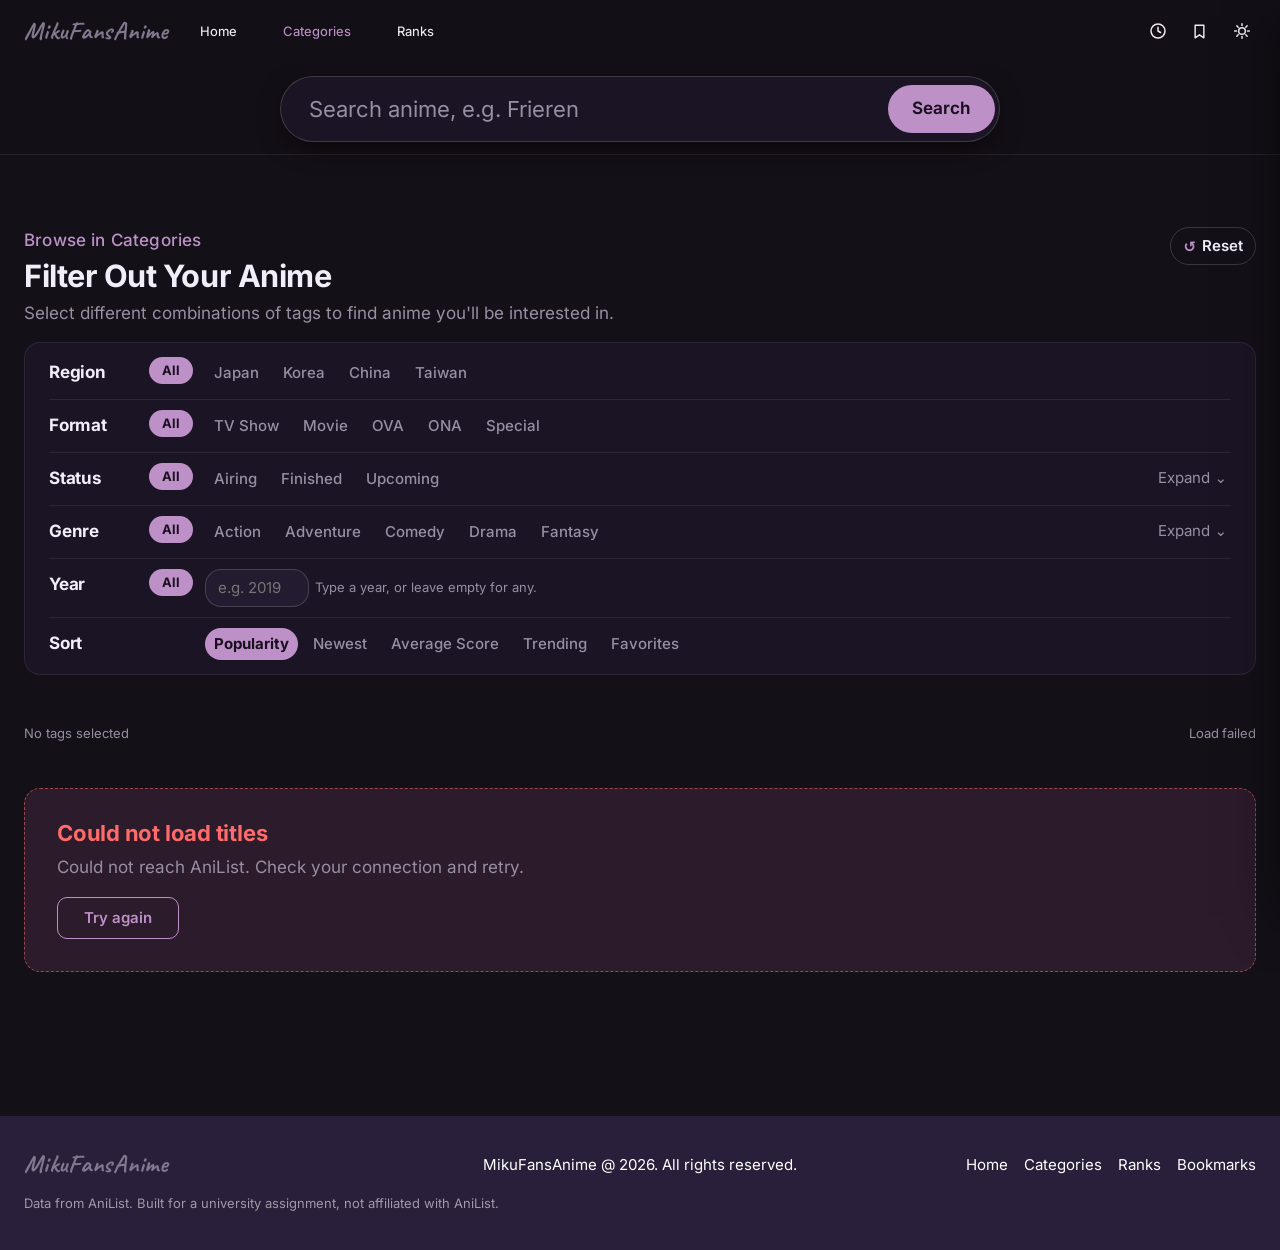
==== commit a7e2abf5: "Search" ====
--- a/catalog.html
+++ b/catalog.html
@@ -3,6 +3,12 @@
   <head>
     <meta charset="utf-8" />
     <meta name="viewport" content="width=device-width, initial-scale=1" />
+    <script>
+      // Read the saved theme before the stylesheets paint: a light page must not flash dark.
+      try {
+        if (localStorage.getItem('mf.theme') === 'light') document.documentElement.dataset.theme = 'light';
+      } catch (err) {}
+    </script>
     <title>Catalog · MikuFansAnime</title>
     <meta
       name="description"
@@ -75,6 +81,19 @@
           >
             <svg width="19" height="19" viewBox="0 0 24 24" aria-hidden="true" fill="none" stroke="currentColor" stroke-width="1.8" stroke-linejoin="round"><path d="M6.5 4h11v16l-5.5-3.8L6.5 20z"/></svg>
             <span class="visually-hidden">Bookmarks</span>
+          </button>
+
+          <button
+            class="icon-btn theme-toggle"
+            type="button"
+            data-theme-toggle
+            aria-pressed="false"
+            aria-label="Switch to light theme"
+            title="Light theme"
+          >
+            <svg class="theme-toggle__sun" width="20" height="20" viewBox="0 0 24 24" aria-hidden="true" fill="none" stroke="currentColor" stroke-width="1.8" stroke-linecap="round"><circle cx="12" cy="12" r="4"/><path d="M12 3.2v2.2M12 18.6v2.2M3.2 12h2.2M18.6 12h2.2M5.8 5.8l1.6 1.6M16.6 16.6l1.6 1.6M18.2 5.8l-1.6 1.6M7.4 16.6l-1.6 1.6"/></svg>
+            <svg class="theme-toggle__moon" width="19" height="19" viewBox="0 0 24 24" aria-hidden="true" fill="none" stroke="currentColor" stroke-width="1.8" stroke-linejoin="round"><path d="M20 14.6A8.4 8.4 0 0 1 9.4 4a8.6 8.6 0 1 0 10.6 10.6Z"/></svg>
+            <span class="visually-hidden">Theme</span>
           </button>
 
 
@@ -438,6 +457,7 @@
     <script src="vendor/MotionPathPlugin.min.js"></script>
     <script src="vendor/Draggable.min.js"></script>
     <script type="module" src="js/motion.js"></script>
+    <script type="module" src="js/theme.js"></script>
     <script type="module" src="js/catalog.js"></script>
   </body>
 </html>
--- a/css/tokens.css
+++ b/css/tokens.css
@@ -41,9 +41,30 @@
   --text-muted: #978fa3; /* body and secondary text (PRD; >= 4.5:1 on bg and surface) */
   --text-dim: #6f6880; /* placeholders and disabled states */
 
-  --accent: #BD91C8; /* primary accent: buttons, scores, current page (PRD accent) */
+  --accent: #BD91C8; /* primary accent used as text: links, current page, hover (PRD accent) */
+  /* Fill and ink are separate roles: one value cannot stay legible as text and as a plate.
+     In the dark theme they are the submitted accent pair; the light theme moves each one. */
+  --accent-fill: #BD91C8; /* chips, buttons, badges: a surface that carries ink */
+  --accent-ink: #1A0F1E; /* text on accent-fill: deep ink, keeps contrast */
   --accent-soft: rgba(189, 145, 200, 0.16);
-  --accent-ink: #1A0F1E; /* text on accent: deep ink, keeps contrast */
+  --on-art-accent: #BD91C8; /* accent drawn over artwork, where page tokens do not apply */
+  --brand: rgb(130 121 145);
+  --text-soft: rgba(242, 238, 249, 0.78); /* card titles: one step below body text */
+  --icon: #efeaf5;
+  --search-line: rgb(180 164 200 / 0.42);
+  --search-placeholder: rgb(196 190 196 / 0.72);
+  --search-go: rgb(214 208 222 / 0.85);
+  --header-glass: rgb(10 8 14 / 0.42);
+  --header-glass-stuck: rgb(10 8 14 / 0.72);
+  --header-blur: blur(14px) saturate(115%) brightness(0.86);
+  --scrim: rgb(8 6 12 / 0.62);
+  --scrim-strong: rgba(0, 0, 0, 0.55);
+  --skeleton-hi: #2c2339;
+  --footer-text: #fff;
+  --footer-note: rgb(255 255 255 / 0.55);
+  --danger-ink: #f87171;
+  --danger-fill: #f87171;
+  --danger-on-fill: #170f16;
   --focus: #8b7bf7; /* focus ring, kept distinct from the accent */
   --ok: #4ec9a4;
   --warn: #f0b456;
@@ -112,6 +133,54 @@
   --font-brand: "Caveat", "Segoe Script", cursive;
 }
 
+/* Light theme: Hatsune Miku's teal and pink instead of the PRD's night purple.
+   Every colour role is restated, so a component only has to use tokens to follow the switch.
+   Artwork overlays are not here: white text on a poster stays white on a poster. */
+[data-theme="light"] {
+  --bg: #E7F3F1;
+  --bg-soft: #DDF0ED;
+  --surface: #FBFEFD;
+  --surface-2: #D8ECE9;
+  --main: #CFE8E4;
+  --line: rgba(16, 74, 75, 0.12);
+  --line-strong: rgba(16, 74, 75, 0.24);
+
+  --text: #113033;
+  --text-muted: #44666A;
+  --text-dim: #6E8D8F;
+  --text-soft: #2E5154;
+
+  --accent: #0A7A76;
+  --accent-fill: #39C5BB;
+  --accent-ink: #06302E;
+  --accent-soft: rgba(10, 122, 118, 0.12);
+  --on-art-accent: #6FE7DA;
+  --brand: #0A7A76;
+  --icon: #113033;
+  --search-line: rgba(16, 74, 75, 0.3);
+  --search-placeholder: #6E8D8F;
+  --search-go: #44666A;
+
+  /* Over the home artwork the glass stays dark, like a photo caption; it turns to light
+     glass only once the page scrolls under it (.is-stuck). White glyphs need that floor. */
+  --header-glass: rgb(10 8 14 / 0.42);
+  --header-glass-stuck: rgb(244 251 251 / 0.92);
+  --header-blur: blur(14px) saturate(115%) brightness(0.86);
+  --scrim: rgb(16 40 40 / 0.38);
+  --scrim-strong: rgba(16, 40, 40, 0.34);
+  --skeleton-hi: #CFECE9;
+  --footer-text: #113033;
+  --footer-note: #44666A;
+
+  --danger-ink: #C62828;
+  --danger-fill: #D93A3A;
+  --danger-on-fill: #FFFFFF;
+  --focus: #0A7A76;
+  --ok: #0C7A5B;
+  --warn: #9A6410;
+  --danger: #C62828;
+}
+
 /* Reduced motion: every transition collapses, and motion.js checks the same query */
 @media (prefers-reduced-motion: reduce) {
   :root {
--- a/css/style.css
+++ b/css/style.css
@@ -103,7 +103,7 @@
   left: var(--sp-4);
   z-index: var(--z-toast);
   padding: var(--sp-2) var(--sp-4);
-  background: var(--accent);
+  background: var(--accent-fill);
   color: var(--accent-ink);
   border-radius: var(--r-md);
   font-weight: 600;
@@ -148,7 +148,7 @@
   display: inline-flex;
   align-items: baseline;
   gap: var(--sp-2);
-  color: rgb(130 121 145);
+  color: var(--brand);
   font-family: var(--font-brand);
   font-size: 25px;
   font-weight: 700;
@@ -201,7 +201,7 @@
   width: clamp(200px, 19vw, 264px);
   height: 34px;
   padding-inline: 17px 7px;
-  border: 1px solid rgb(180 164 200 / 0.42);
+  border: 1px solid var(--search-line);
   border-radius: var(--r-pill);
   background: transparent;
   transition: border-color var(--t-fast) var(--ease);
@@ -222,7 +222,7 @@
 }
 
 .nav-search__input::placeholder {
-  color: rgb(196 190 196 / 0.72);
+  color: var(--search-placeholder);
 }
 
 .nav-search__input:focus-visible {
@@ -238,7 +238,7 @@
   border: 0;
   border-radius: 50%;
   background: none;
-  color: rgb(214 208 222 / 0.85);
+  color: var(--search-go);
   cursor: pointer;
 }
 
@@ -257,7 +257,7 @@
   border: 0;
   border-radius: 50%;
   background: none;
-  color: #efeaf5;
+  color: var(--icon);
   cursor: pointer;
   transition: color var(--t-fast) var(--ease);
 }
@@ -273,8 +273,8 @@
   height: 16px;
   padding-inline: 4px;
   border-radius: var(--r-pill);
-  background: var(--accent);
-  color: #1a0f1e;
+  background: var(--accent-fill);
+  color: var(--accent-ink);
   font-size: 10px;
   font-weight: 700;
   line-height: 16px;
@@ -656,8 +656,8 @@
 }
 
 .hero__arrow:hover {
-  border-color: var(--accent);
-  color: var(--accent);
+  border-color: var(--on-art-accent);
+  color: var(--on-art-accent);
 }
 
 .hero__arrow--prev { left: var(--sp-4); }
@@ -734,13 +734,13 @@
 /* the selected thumbnail takes an accent frame and accent text, 4px clear of the poster;
    outline plus offset draws it without adding layout or shrinking the image */
 .hero__thumb.is-current .hero__thumb-name {
-  color: var(--accent);
+  color: var(--on-art-accent);
   font-weight: 600;
 }
 
 .hero__thumb-btn:hover .hero__thumb-name,
 .hero__thumb-btn:focus-visible .hero__thumb-name {
-  color: var(--accent);
+  color: var(--on-art-accent);
 }
 
 /* the design keeps the wordmark alone; no square marker */
@@ -750,7 +750,7 @@
 
 .hero__thumb.is-current .hero__thumb-frame {
   border-color: transparent;
-  outline: 3px solid var(--accent);
+  outline: 3px solid var(--on-art-accent);
   outline-offset: 2px;
   box-shadow: 0 16px 36px rgb(0 0 0 / 0.45);
 }
@@ -781,8 +781,13 @@
 .pair > .shelf {
   margin-block-end: 0;
   padding: 20px;
-  background: linear-gradient(180deg, rgb(189 145 200 / 0.18), rgb(189 145 200 / 0.05)), var(--surface);
-  border: 1px solid rgb(189 145 200 / 0.22);
+  background: linear-gradient(
+      180deg,
+      color-mix(in srgb, var(--accent-fill) 18%, transparent),
+      color-mix(in srgb, var(--accent-fill) 5%, transparent)
+    ),
+    var(--surface);
+  border: 1px solid color-mix(in srgb, var(--accent-fill) 22%, transparent);
   border-radius: var(--r-lg);
 }
 
@@ -952,8 +957,8 @@
 .chip-chip:hover:not(:disabled) { color: var(--text); }
 
 .chip-chip[aria-pressed="true"] {
-  background: var(--accent);
-  color: #1a0f1e;
+  background: var(--accent-fill);
+  color: var(--accent-ink);
 }
 
 .chip-chip:disabled {
@@ -973,7 +978,7 @@
 
 .site-footer__copy,
 .site-footer__links {
-  color: #fff;
+  color: var(--footer-text);
   font-size: var(--fs-sm);
 }
 
@@ -984,7 +989,7 @@
 }
 
 .site-footer__links a {
-  color: #fff;
+  color: var(--footer-text);
   text-decoration: none;
 }
 
@@ -993,7 +998,7 @@
 .site-footer__note {
   width: min(100% - 2 * var(--gutter), var(--container));
   margin: var(--sp-4) auto 0;
-  color: rgb(255 255 255 / 0.55);
+  color: var(--footer-note);
   font-size: var(--fs-xs);
 }
 
@@ -1029,8 +1034,8 @@
   /* The base rule lives at the end of the file with the same two-segment specificity; the prefixed class wins. */
   .grid .card__save:hover,
   .grid .card__save:focus-visible {
-    background: var(--accent);
-    color: #1a0f1e;
+    background: var(--accent-fill);
+    color: var(--accent-ink);
   }
 
   .card:hover .card__save,
@@ -1041,8 +1046,8 @@
 
   /* Saved state fills the icon, still only on hover - no permanent purple patch on every poster. */
   .grid .card__save[aria-pressed="true"] {
-    background: var(--accent);
-    color: #1a0f1e;
+    background: var(--accent-fill);
+    color: var(--accent-ink);
   }
 }
 
@@ -1121,7 +1126,7 @@
   padding-inline: var(--sp-5);
   border: 0;
   border-radius: var(--r-pill);
-  background: var(--accent);
+  background: var(--accent-fill);
   color: var(--accent-ink);
   font-size: var(--fs-md);
   font-weight: 650;
@@ -1330,7 +1335,7 @@
   overflow: hidden;
   font-family: var(--font-sans);
   font-size: 14px;
-  color: rgb(242 238 249 / 0.78); /* The render's card title is one step dimmer than body text, not pure white. */
+  color: var(--text-soft); /* The render's card title is one step dimmer than body text, not pure white. */
   font-weight: 400;
   line-height: 20px;
   transition: color 0.18s ease;
@@ -1408,7 +1413,7 @@
 
 .card--skeleton .card__cover,
 .card--skeleton .skeleton-line {
-  background: linear-gradient(100deg, var(--surface-2) 20%, #2c2339 40%, var(--surface-2) 60%);
+  background: linear-gradient(100deg, var(--surface-2) 20%, var(--skeleton-hi) 40%, var(--surface-2) 60%);
   background-size: 220% 100%;
   animation: shimmer 1.4s linear infinite;
 }
@@ -1527,7 +1532,7 @@
   position: fixed;
   inset: 0;
   z-index: calc(var(--z-drawer) - 1);
-  background: rgba(0, 0, 0, 0.55);
+  background: var(--scrim-strong);
   border: 0;
   cursor: pointer;
 }
@@ -1592,7 +1597,7 @@
 .site-footer {
   padding-block: 36px;
   background: var(--main);
-  color: #fff;
+  color: var(--footer-text);
   font-size: var(--fs-sm);
 }
 
@@ -1840,8 +1845,8 @@
   border: 0;
   border-radius: 999px;
   /* Selected pill: solid accent with dark ink, not translucent purple with light text. */
-  background: var(--accent);
-  color: #1a0f1e;
+  background: var(--accent-fill);
+  color: var(--accent-ink);
   font: inherit;
   font-size: var(--fs-xs);
   font-weight: 700;
@@ -1900,8 +1905,8 @@
 
 .opt[aria-pressed="true"] {
   /* Same as .chip-chip[aria-pressed=true]: solid accent with dark text, 8.4:1 contrast. */
-  background: var(--accent);
-  color: #1a0f1e;
+  background: var(--accent-fill);
+  color: var(--accent-ink);
   font-weight: 700;
 }
 
@@ -2010,8 +2015,8 @@
 }
 
 .btn:hover:not(:disabled) {
-  background: var(--accent);
-  color: #1a0f1e;
+  background: var(--accent-fill);
+  color: var(--accent-ink);
 }
 
 .btn:active:not(:disabled) {
@@ -2103,7 +2108,7 @@
 .drawer__name { font-size:.875rem; line-height:1.35; display:-webkit-box; -webkit-line-clamp:2; -webkit-box-orient:vertical; overflow:hidden; }
 .drawer__meta { color: var(--text-muted); font-size: var(--fs-xs); font-variant-numeric: tabular-nums; }
 .drawer__remove { flex:none; display:grid; place-items:center; width:32px; height:32px; padding:0; border:0; border-radius:9px; background:transparent; color: var(--text-muted); cursor:pointer; transition: color var(--t-fast) var(--ease), background-color var(--t-fast) var(--ease); }
-.drawer__remove:hover, .drawer__remove:focus-visible { color:#F87171; background: color-mix(in srgb, #F87171 14%, transparent); }
+.drawer__remove:hover, .drawer__remove:focus-visible { color:var(--danger-ink); background: color-mix(in srgb, var(--danger-ink) 14%, transparent); }
 .drawer__empty { display:grid; justify-items:center; gap:6px; padding:34px 8px; text-align:center; color: var(--text-muted); }
 .drawer__empty-mark { color: var(--line-strong); }
 .drawer__empty strong { color: var(--text); font-size:.95rem; }
@@ -2144,7 +2149,7 @@
     min-width: 1.35rem;
     padding: 1px 6px;
     border-radius: 999px;
-    background: var(--accent);
+    background: var(--accent-fill);
     color: var(--accent-ink);
     font-size: .75rem;
     font-variant-numeric: tabular-nums;
@@ -2221,7 +2226,7 @@
     inset: 0;
     z-index: calc(var(--z-drawer) - 1);
     border: 0;
-    background: rgb(8 6 12 / .62);
+    background: var(--scrim);
   }
 
   .filters-backdrop[hidden] { display: none; }
@@ -2265,10 +2270,21 @@
   color: var(--text);
 }
 
+/* Day, Week and Month come with their own ordering, so these stay pressed-looking
+   but cannot be chosen while one of them is on. */
+.rank-sort[aria-disabled="true"] {
+  opacity: 0.45;
+  cursor: not-allowed;
+}
+
+.rank-sort[aria-disabled="true"]:hover {
+  color: var(--text-muted);
+}
+
 .rank-sort[aria-pressed="true"] {
-  background: var(--accent);
+  background: var(--accent-fill);
   border-color: var(--accent);
-  color: #1a0f1e;
+  color: var(--accent-ink);
 }
 
 .rank-row {
@@ -2308,8 +2324,8 @@
 }
 
 .rank-opt[aria-pressed="true"] {
-  background: var(--accent);
-  color: #1a0f1e;
+  background: var(--accent-fill);
+  color: var(--accent-ink);
   font-weight: 600;
 }
 
@@ -2321,6 +2337,48 @@
 /* Genre row collapses to All + first 8; data-expanded=true opens all 17. nth-child counts from All, so the 10th chip is the 9th genre. */
 .rank-row[data-collapsible="8"][data-expanded="false"] .rank-opt:nth-child(n + 10) {
   display: none;
+}
+
+/* Open, the seventeen chips used to run across the full panel and fold into a ragged
+   second line, which pushed the panel taller than the page header. Give them equal
+   columns instead and top-align the label so it sits on the first line. */
+.rank-row[data-group="genre"][data-expanded="true"] {
+  align-items: start;
+}
+
+/* Column counts are fixed rather than auto-filled: with 18 chips a natural split
+   leaves enough room on the last line for Less, so the row never grows an extra line. */
+.rank-row[data-group="genre"][data-expanded="true"] .rank-row__opts {
+  display: grid;
+  grid-template-columns: repeat(4, minmax(0, 1fr));
+  gap: 2px 4px;
+}
+
+@media (min-width: 768px) {
+  .rank-row[data-group="genre"][data-expanded="true"] .rank-row__opts {
+    grid-template-columns: repeat(5, minmax(0, 1fr));
+  }
+}
+
+@media (min-width: 1200px) {
+  .rank-row[data-group="genre"][data-expanded="true"] .rank-row__opts {
+    grid-template-columns: repeat(7, minmax(0, 1fr));
+  }
+}
+
+.rank-row[data-group="genre"][data-expanded="true"] .rank-row__label {
+  padding-block-start: 4px;
+}
+
+/* Pills keep their own width; only the columns are equal, so "All" stays a pill. */
+.rank-row[data-group="genre"][data-expanded="true"] .rank-opt {
+  justify-self: start;
+}
+
+.rank-row[data-group="genre"][data-expanded="true"] .rank-more {
+  grid-column: -2 / -1;
+  justify-self: end;
+  margin-inline-start: 0;
 }
 
 .rank-more {
@@ -2394,8 +2452,8 @@
   padding-inline: 6px;
   place-items: center;
   border-radius: 999px;
-  background: var(--accent);
-  color: #1a0f1e;
+  background: var(--accent-fill);
+  color: var(--accent-ink);
   font-size: var(--fs-sm);
   font-weight: 700;
 }
@@ -2527,8 +2585,8 @@
     gap: 2px;
   }
 
-  /* Phones show only four genres (All + 3), which shortens the panel; More still opens all 17. Desktop keeps eight, rule above. */
-  .rank-row[data-collapsible="8"][data-expanded="false"] .rank-opt:nth-child(n + 5) {
+  /* The mobile render has no Genre row - Region, Format and Time carry the panel, and seventeen chips would bury the list. */
+  .rank-row[data-group="genre"] {
     display: none;
   }
 
@@ -2538,6 +2596,12 @@
     inset-block-start: 0;
     inset-inline-end: 0;
     margin-inline-start: 0;
+  }
+
+  /* Six Time chips have to stay on one line at 390; at the default size Day wraps onto a row of its own. */
+  .rank-row[data-group="time"] .rank-opt {
+    padding-inline: 8px;
+    font-size: var(--fs-xs);
   }
 
   /* The mobile render keeps the rows compact under the three big covers: a small thumbnail, the number and the name on one line. */
@@ -2698,8 +2762,8 @@
 
 .rating__pill[aria-pressed="true"] {
   border-color: var(--accent);
-  background: var(--accent);
-  color: #1a0f1e;
+  background: var(--accent-fill);
+  color: var(--accent-ink);
 }
 
 .related {
@@ -2717,8 +2781,8 @@
 /* Saved fills the whole pill with accent, the same read as the score pill and the card badge, so the pressed state is visible. */
 #detail-save[aria-pressed="true"] {
   border-color: var(--accent);
-  background: var(--accent);
-  color: #1a0f1e;
+  background: var(--accent-fill);
+  color: var(--accent-ink);
 }
 
 .related__title { margin: 0; font-size: 1.375rem; }
@@ -2904,6 +2968,144 @@
   }
 }
 
+/* Below 520 the field is hidden; the header keeps the render's magnifier and opens
+   that field in place, so a keyword can be typed without leaving the page. */
+.nav-search-open,
+.nav-search-close {
+  display: none;
+}
+
+@media (max-width: 519px) {
+  .nav-search-open {
+    display: grid;
+  }
+
+  /* Open state: the field takes the header row, the brand and the other tools step out. */
+  .site-header[data-search-open="true"] .brand,
+  .site-header[data-search-open="true"] .site-nav,
+  .site-header[data-search-open="true"] .nav-search-open,
+  .site-header[data-search-open="true"] #open-recent,
+  .site-header[data-search-open="true"] #open-bookmarks {
+    display: none;
+  }
+
+  .site-header[data-search-open="true"] .header-tools {
+    flex: 1 1 auto;
+  }
+
+  /* The field is narrower than the matches, so the field drops its own anchor and
+     the panel hangs off the header: 16px gutters, full width, right under the row. */
+  .site-header[data-search-open="true"] .nav-search {
+    position: static;
+    display: flex;
+    flex: 1 1 auto;
+    width: auto;
+    margin-inline-end: 8px;
+  }
+
+  .site-header[data-search-open="true"] .nav-search-close {
+    display: grid;
+  }
+
+  .site-header[data-search-open="true"] .search-pop {
+    inset-inline: 16px;
+    width: auto;
+  }
+}
+
+/* Matches under the field: the header pill anchors them to its right edge, the phone
+   band's field fills the band. */
+.nav-search,
+.search-bar--phone .search {
+  position: relative;
+}
+
+.search-pop {
+  position: absolute;
+  inset-block-start: calc(100% + 8px);
+  inset-inline-end: 0;
+  z-index: 2;
+  width: min(420px, calc(100vw - 32px));
+  max-height: min(60vh, 460px);
+  overflow-y: auto;
+  padding: 6px;
+  border: 1px solid var(--line-strong);
+  border-radius: var(--r-md);
+  background: var(--surface);
+  box-shadow: var(--shadow-2);
+}
+
+.search-bar--phone .search-pop {
+  inset-inline: 0 auto;
+  width: 100%;
+}
+
+.search-pop[hidden] {
+  display: none;
+}
+
+.search-pop__hit {
+  display: grid;
+  grid-template-columns: 34px minmax(0, 1fr);
+  align-items: center;
+  gap: 10px;
+  padding: 6px 8px;
+  border-radius: var(--r-sm);
+  color: var(--text);
+  text-decoration: none;
+}
+
+.search-pop__hit:hover,
+.search-pop__hit:focus-visible,
+.search-pop__hit.is-active {
+  background: color-mix(in srgb, var(--accent) 16%, transparent);
+}
+
+.search-pop__cover {
+  width: 34px;
+  height: 48px;
+  object-fit: cover;
+  border-radius: 4px;
+  background: var(--surface-2);
+}
+
+.search-pop__text {
+  display: grid;
+  gap: 2px;
+  min-width: 0;
+}
+
+.search-pop__title {
+  overflow: hidden;
+  font-size: var(--fs-sm);
+  font-weight: 550;
+  line-height: 1.3;
+  text-overflow: ellipsis;
+  white-space: nowrap;
+}
+
+.search-pop__meta {
+  color: var(--text-muted);
+  font-size: var(--fs-xs);
+  line-height: 1.2;
+}
+
+.search-pop__note {
+  display: grid;
+  gap: 6px;
+  justify-items: start;
+  padding: 10px 8px;
+  color: var(--text-muted);
+  font-size: var(--fs-sm);
+  line-height: 1.4;
+}
+
+.search-pop__more {
+  color: var(--accent);
+  text-decoration: underline;
+  text-underline-offset: 3px;
+}
+
 /* Catalog carries its own large search bar pinned at the top; a second one in the header would sit beside it. This page keeps only the lower one. */
 body.page-catalog .nav-search {
   display: none;
@@ -2961,16 +3163,16 @@
   position: sticky;
   min-height: 64px;
   /* Frosted header, same recipe as the hero's bottom edge: the image shows through blurred and the nav text sits on the frost. */
-  background: rgb(10 8 14 / 0.42);
+  background: var(--header-glass);
   border-block-end-color: transparent;
-  backdrop-filter: blur(14px) saturate(115%) brightness(0.86);
-  -webkit-backdrop-filter: blur(14px) saturate(115%) brightness(0.86);
+  backdrop-filter: var(--header-blur);
+  -webkit-backdrop-filter: var(--header-blur);
   transition: background-color 0.3s ease, border-block-end-color 0.3s ease;
 }
 
 /* Once pinned the background alone is not enough: past the hero there is no image left to blur, so add a little opacity as a floor. */
 .page-hero .site-header.is-stuck {
-  background: rgb(10 8 14 / 0.72);
+  background: var(--header-glass-stuck);
   border-block-end-color: transparent;
 }
 
@@ -3054,8 +3256,8 @@
   }
 
   .grid .card__save[aria-pressed="true"] {
-    background: var(--accent);
-    color: #1a0f1e;
+    background: var(--accent-fill);
+    color: var(--accent-ink);
   }
 }
 
@@ -3287,7 +3489,7 @@
 }
 
 .saved__chip[aria-pressed="true"] {
-  background: var(--accent);
+  background: var(--accent-fill);
   border-color: var(--accent);
   color: var(--accent-ink);
 }
@@ -3342,8 +3544,8 @@
 }
 
 .saved__manage-btn--danger:hover {
-  color: #f87171;
-  border-color: color-mix(in srgb, #f87171 42%, transparent);
+  color: var(--danger-ink);
+  border-color: color-mix(in srgb, var(--danger-ink) 42%, transparent);
 }
 
 .saved__meta {
@@ -3406,8 +3608,8 @@
   gap: var(--sp-3);
   flex-wrap: wrap;
   padding: var(--sp-3) var(--sp-4);
-  background: color-mix(in srgb, #f87171 8%, var(--surface));
-  border: 1px solid color-mix(in srgb, #f87171 34%, transparent);
+  background: color-mix(in srgb, var(--danger-ink) 8%, var(--surface));
+  border: 1px solid color-mix(in srgb, var(--danger-ink) 34%, transparent);
   border-radius: var(--r-md);
 }
 
@@ -3421,14 +3623,14 @@
 }
 
 .saved__danger {
-  color: #f87171;
-  border-color: color-mix(in srgb, #f87171 42%, transparent);
+  color: var(--danger-ink);
+  border-color: color-mix(in srgb, var(--danger-ink) 42%, transparent);
 }
 
 .saved__danger:hover {
-  background: #f87171;
-  border-color: #f87171;
-  color: #170f16;
+  background: var(--danger-fill);
+  border-color: var(--danger-fill);
+  color: var(--danger-on-fill);
 }
 
 /* The Move button on each card: low presence, opens the menu only when clicked. */
@@ -3627,3 +3829,67 @@
 .drawer__all:hover {
   color: var(--text);
 }
+
+/* ---------------------------------------------------------------- theme switch
+   The button shows the theme it would switch to, in the same 30px slot as the other
+   header glyphs, so nothing moves when the mode flips. */
+.theme-toggle__moon { display: none; }
+[data-theme="light"] .theme-toggle__sun { display: none; }
+[data-theme="light"] .theme-toggle__moon { display: block; }
+
+/* Light theme, part two: the few places painted directly instead of through a role.
+   Over the home hero the header sits on artwork, so it keeps white glyphs until the
+   glass floor appears at .is-stuck. */
+[data-theme="light"] .page-hero .site-header:not(.is-stuck) .brand,
+[data-theme="light"] .page-hero .site-header:not(.is-stuck) .site-nav__link,
+[data-theme="light"] .page-hero .site-header:not(.is-stuck) .icon-btn,
+[data-theme="light"] .page-hero .site-header:not(.is-stuck) .nav-search__go {
+  color: #fff;
+}
+
+[data-theme="light"] .page-hero .site-header:not(.is-stuck) .nav-search__input {
+  color: #fff;
+}
+
+[data-theme="light"] .page-hero .site-header:not(.is-stuck) .nav-search {
+  border-color: rgb(255 255 255 / 0.42);
+}
+
+[data-theme="light"] .page-hero .site-header:not(.is-stuck) .nav-search__input::placeholder {
+  color: rgb(255 255 255 / 0.78);
+}
+
+/* Black at 45% under a white panel reads as dirt; the light theme tints its shadows teal. */
+[data-theme="light"] .recent-pop,
+[data-theme="light"] .search-pop {
+  box-shadow: 0 18px 40px rgb(16 40 40 / 0.16);
+}
+
+[data-theme="light"] .tabbar {
+  box-shadow: 0 12px 30px rgb(16 40 40 / 0.18);
+}
+
+/* The hero fades into the page colour, so on a light page its bottom is near-white:
+   the thumbnail names flip to ink there instead of staying white. */
+[data-theme="light"] .hero__thumb-name {
+  color: var(--text-muted);
+}
+
+[data-theme="light"] .hero__thumb.is-current .hero__thumb-name,
+[data-theme="light"] .hero__thumb-btn:hover .hero__thumb-name,
+[data-theme="light"] .hero__thumb-btn:focus-visible .hero__thumb-name {
+  color: var(--accent);
+}
+
+[data-theme="light"] .to-top {
+  box-shadow: 0 8px 24px rgb(16 40 40 / 0.16);
+}
+
+/* Streaming logos are white artwork made for a dark chip. On a white panel they need
+   a dark tile under them or they disappear; the tile rides on the icon's own box. */
+[data-theme="light"] .ext-link__icon--brand {
+  border-radius: 4px;
+  background: #1A1424;
+  box-shadow: 0 0 0 2px #1A1424;
+}
+
